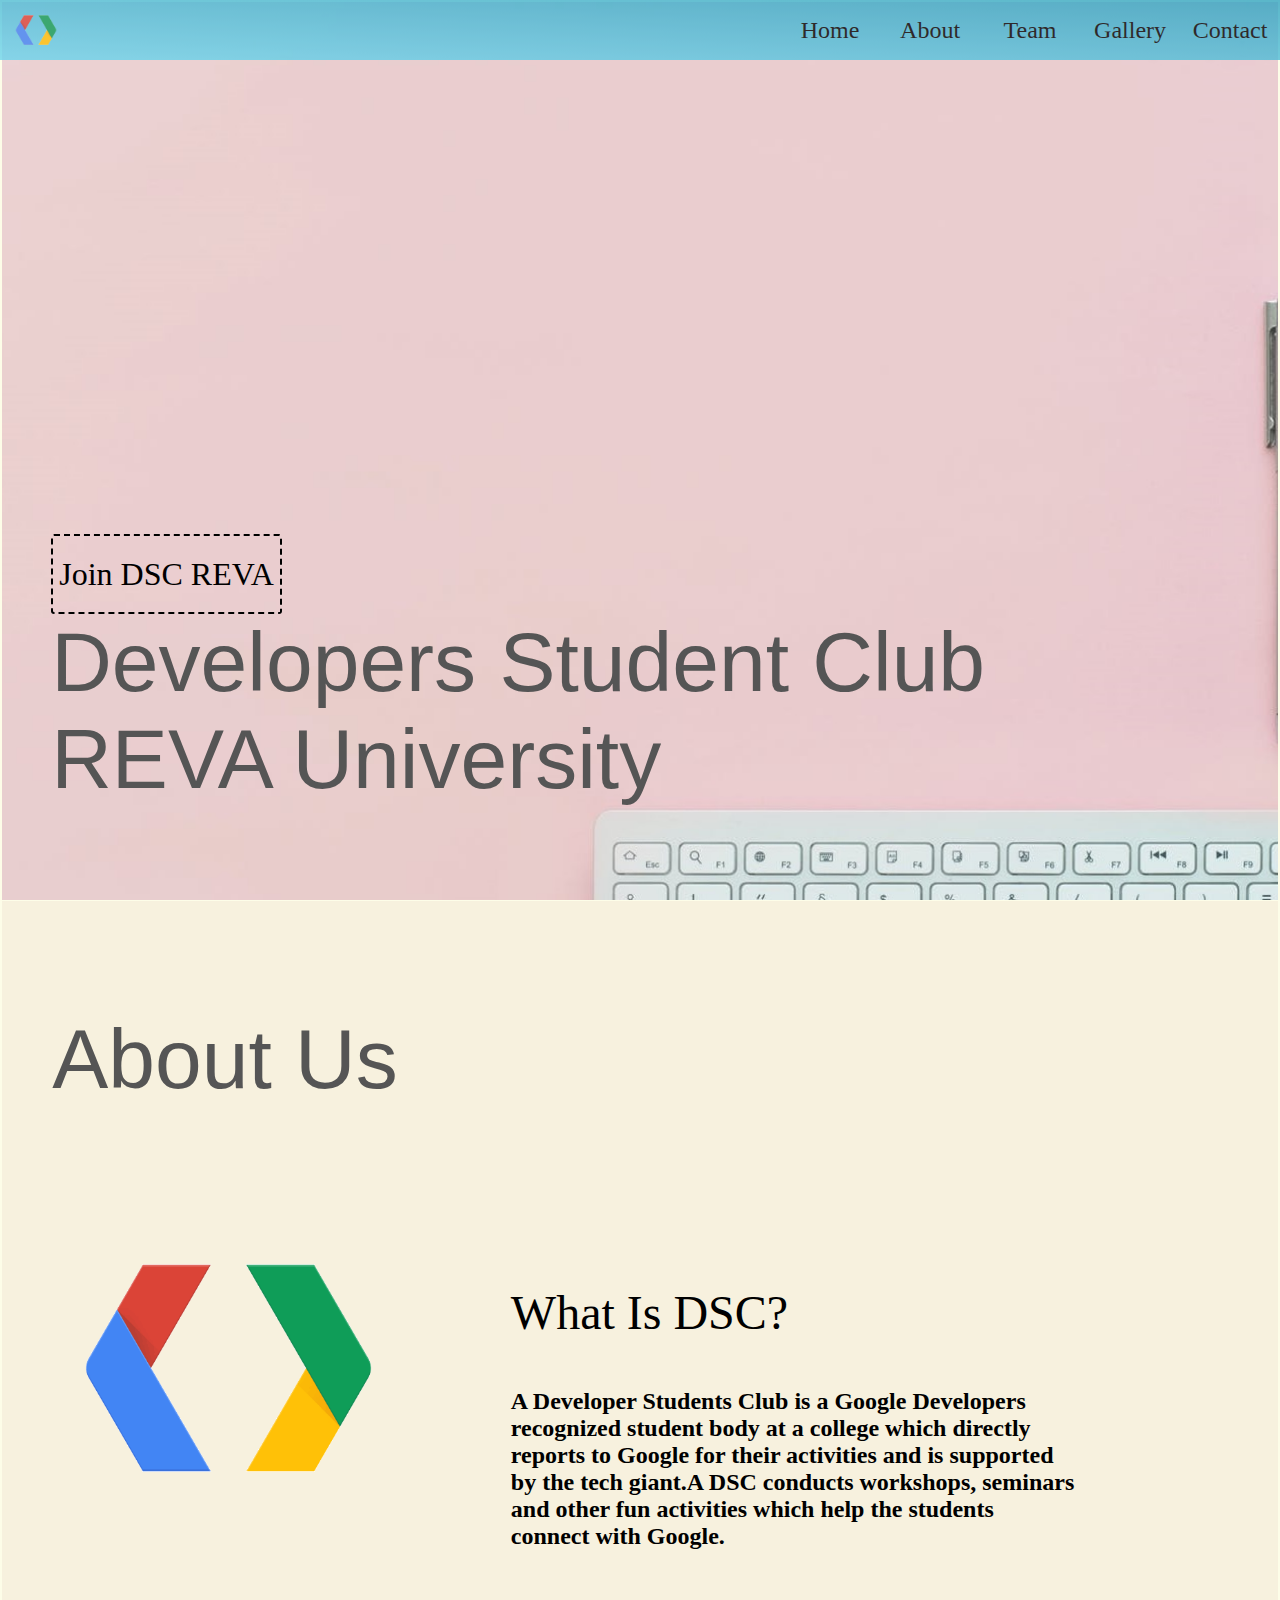
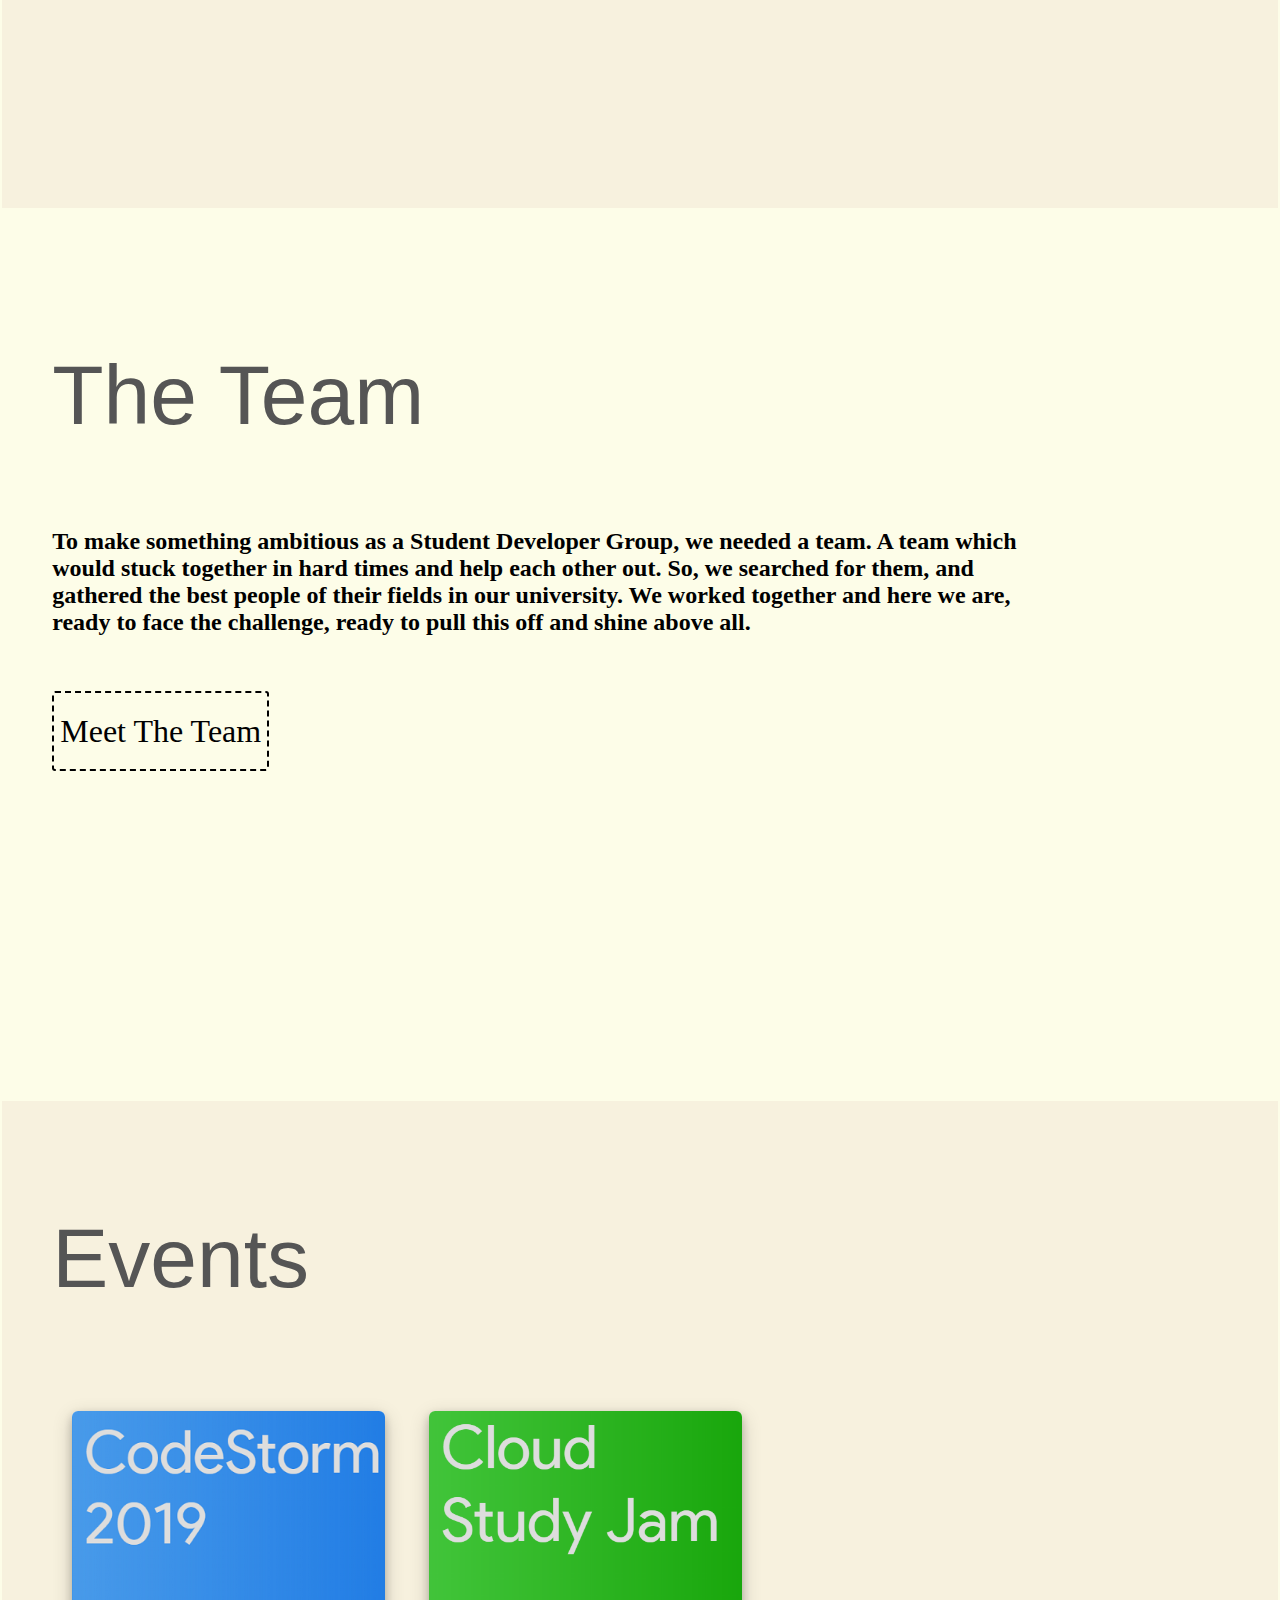
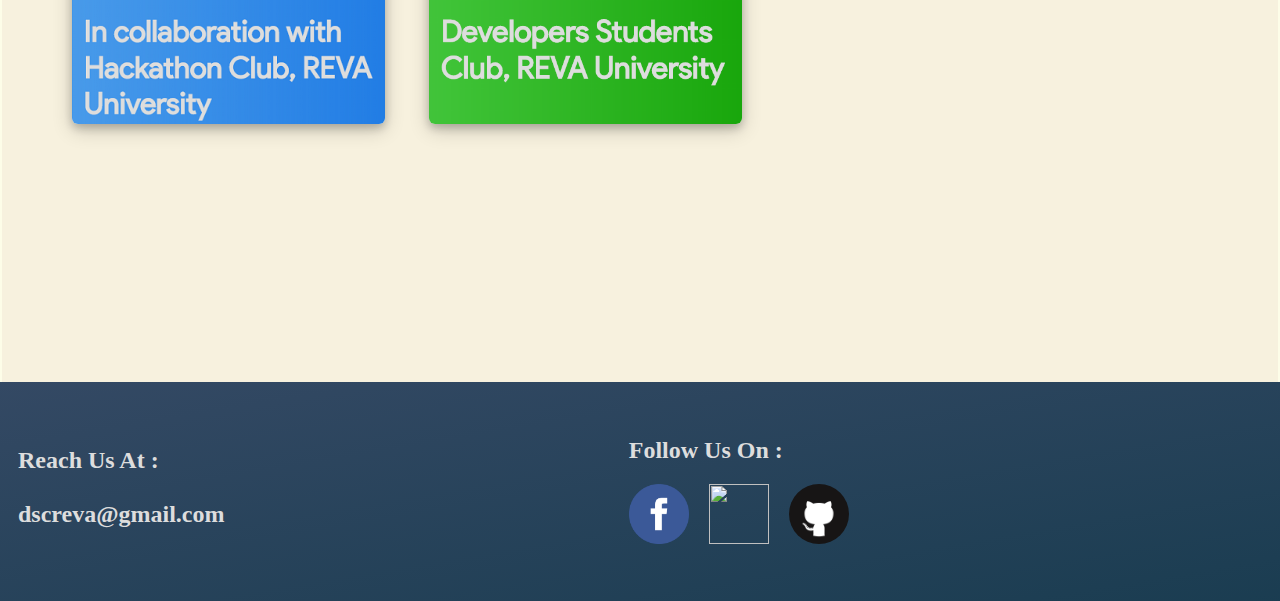
==== index.html @ ee7137be "Pre About Cloud Study Jam" ====
<html>
    <head>
        <title>Developer Student Club - REVA University</title>
        <link href="style.css" rel="stylesheet" type="text/css">
        <link href="https://fonts.googleapis.com/css?family=Product+Sans" rel="stylesheet">
        <meta name="viewport" content="width=device-width, initial-scale=1.0" /> 
        <meta name="keywords" content="gdg, reva, devfest, google, programming, android, chrome, developers, bengaluru, reva university, dsc, dscreva, dsc2019, reva2019 " />
        <link rel="shortcut icon" href="title.png" />
    </head>
    <body>
        <div id="one" class="fullscreen">
            <p class="jumbotron heading">
                <a href="https://goo.gl/forms/MwjvGHAYLOEqhC8T2" style="text-decoration:none;"><button class="large dview" style="border: dashed 2px">Join DSC REVA</button></a>
                Developers Student Club<br>REVA University
                <a href="https://goo.gl/forms/MwjvGHAYLOEqhC8T2" style="text-decoration:none;"><button class="large mview" style="border: dashed 2px">Join DSC REVA</button></a>
            </p>
        </div>
        <div id="two" class="fullscreen">
            <div style="background: transparent;">
            <p class="jumbotron center" style="color:#555;">About Us</p>
            <div class="columns large4">
                <img src="logo1.png" style="border-radius:360px; width: 100%;">
            </div>
            <div class="large1 columns"></div>
            <div class="columns large6">
                    <p style="font-size: 48px;">What Is DSC?</p>
                    <h2 class="center">
                        A Developer Students Club is a Google Developers recognized student body 
                        at a college which directly reports to Google for their activities 
                        and is supported by the tech giant.A DSC conducts workshops, 
                        seminars and other fun activities which help the students connect with Google.
                    </h2>
            </div>
        </div>
        </div>
        <div id="three" class="fullscreen"><br><br>
            <p class="jumbotron center" style="color:#555;">The Team</p>
            <h2 style="background:transparent;" class="large10 center">To make something ambitious as a Student Developer Group, we needed a team. 
                A team which would stuck together in hard times and help each other out. 
                So, we searched for them, and gathered the best people of their fields in our university. 
                We worked together and here we are, ready to face the challenge, 
                ready to pull this off and shine above all.</h2><br><br>
                <button class="large dview" style="border: dashed 2px;"><a href="team.html" style="text-decoration: none;"> Meet The Team</a></button>
                <button class="large mview" style="border: dashed 2px; margin: auto;"><a href="team.html" style="text-decoration: none;"> Meet The Team</a></button>

        </div>
        <div id="four" class="fullscreen">
            <div style="background: transparent;">
            <p class="jumbotron center" style="color:#555;">Events</p>
            
            <div class="columns large4" style="padding: 20px;">
                            <a href="codestorm.html"><img src="thumbnail_img/codestormthubnail.png" class="eventcard polaroid" /></a>
            </div>
            <div class="columns large4" style="padding: 20px;">
                            <a href="cloudstudyjam_april2019.html"><img src="thumbnail_img/cloudstudyjamthumbnail.png" class="eventcard polaroid" /></a>
            </div>
            </div>
        </div>
        <div id="five" class="footer">
            <div class="columns large6" style="padding:10px;">
                <h2>Reach Us At :  <br><br> dscreva@gmail.com</h2>
                <br>
            </div>
            <div class="columns large6" style="padding:10px;">
                <h2>Follow Us On : </h2>
                <div style="display: inline;"><a href="https://www.facebook.com/dscreva/"><img src="fb.png" style="width:60px; height:60px;"/></a></div>&nbsp;&nbsp;&nbsp;&nbsp;
                <div style="display: inline;"><a href="https://www.instagram.com/dscreva/"><img src="ig.png" style="width:60px; height:60px;"/></a></div>&nbsp;&nbsp;&nbsp;&nbsp;
                <div style="display: inline;"><a href="https://github.com/dscreva"><img src="gh.png" style="width:60px; height:60px; border-radius: 360px;"/></a></div>&nbsp;&nbsp;&nbsp;&nbsp;
                <br><br>
            </div>
        </div>
        <div class="topnav" id="tm">
                &nbsp;&nbsp;&nbsp;&nbsp;<img src="logo.png" style="border-radius:360px; height: 50px;">
                <a href="#five"><button class="tab menu right" style="background:transparent;">Contact</button></a>
                <a href="#four"><button class="tab menu right" style="background:transparent;">Gallery</button></a>
                <a href="#three"><button class="tab menu right" style="background:transparent;">Team</button></a>
                <a href="#two"><button class="tab menu right" style="background:transparent;">About</button></a>
                <a href="#one"><button class="tab menu right" style="background:transparent;">Home</button></a>
        </div>
    </body>
</html>
---- style.css ----
#one{
    background:  url('home.jpg');
    background-size: cover;
    color: #555;
    background-attachment: fixed;
}
#two{
    background: #f7f1de;
    /* background: linear-gradient(to bottom right , #FFF 40%, #FFBA8C 100%); 59B3B3*/
}
#three{
    background: url('team.jpg');
    background-size: cover;
    background-attachment: fixed;
}
#four{
    /*background:linear-gradient(to bottom right , #F2D16D 0%, #D9FA41 50%, #C02641 80.5%);
    background:linear-gradient(to bottom right , #63E7D5 0%, #344964 105%);*/
    background: #f7f1de;
}
.jumbotron{
    font-family: 'Product Sans', sans-serif;
    font-size: 84px;
    background: transparent;
}
*{
    box-sizing: border-box;
    transition: 300ms;
    background: transparent;
    font-family: 'Product Sans';
}

body{ background: #fdfde8; }

.primary{ background: #193c50; color: #ffe100; }
.secondary{ background: #26a69a; color: #ffe100; }
.alert{ background: #de1738; color: #fff; }
.success{ background: #008000; color: #FFF; }
.fullscreen{
    min-width: 100%;
    min-height: 102.5%;
    margin: -0.5%;
    padding: 4%;
    padding-top: 2%;
}

.right{float: right;}
.left{float: left;}
.row{
    margin-left: auto;
    width: 94%;
    display: block;
}

.columns{display: inline-block;}

.heading{position: absolute; bottom: 8px; left: 4%; background: transparent;}

.dview{display: block;}
.mview{display: none;}
@media (max-width: 500px) {
    .large1,.large2,.large3,.large4,.large5,.large6,.large7,.large8,.large9,.large10,.large11,.large12{width: 100%; }
    .heading{position: absolute; top: 8px; left: 4%; background: transparent; font-size: 64px;}
    .fullscreen{min-width: 100%; margin: -2%; min-height: 102%;}
    #two{min-height: 150%;}
    #four{min-height: 150%;}    
    #three{min-height: 120%;}
    .mview{display: block;}
    .dview{display: none;}
    .center{text-align: center;}

}

@media (min-width: 501px) and (max-width: 1000px) {
    .row{display: flex;}
    .medium2{width: 15%; flex: 0;}
    .medium4{width: 30%; }
    .medium6{width: 45%; }
    .medium8{width: 60%; }
    .medium10{width: 85%; }
    .medium12{width: 95%; }
}

@media (min-width: 1000px) {
    .row{display: flex;}
    .large1{width: 8.33333%; }
    .large2{width: 16.66667%; }
    .large3{width: 24%; }
    .large4{width: 30%; }
    .large45{width: 33%; }
    .large5{width: 41.66667%; }
    .large6{width: 48%; }
    .large7{width: 58.33333%; }
    .large8{width: 66.66667%; }
    .large9{width: 73%; }
    .large10{width: 83.33333%; }
    .large11{width: 91.66667%; }
    .large12{width: 96%; }
}

body{
    font-family: 'Segoe UI','Roboto';
}

label{font-weight: 600;}

.polaroid{
    background-color: white;
    box-shadow: 0 4px 8px 0 rgba(0, 0, 0, 0.2), 0 6px 20px 0 rgba(0, 0, 0, 0.19);
}
.polaroid:hover{
    background-color: white;
    box-shadow: 0 6px 12px 0 rgba(0, 0, 0, 0.3), 0 9px 30px 0 rgba(0, 0, 0, 0.28);
}

input[type=text],input[type=number],input[type=password]{
    border-top: none;
    border-left: none;
    border-right: none;
    border-bottom: 2px solid #193c50;
    width: 80%;
    font-size: 20px;
}

input[type=text]:focus,input[type=number]:focus,input[type=password]:focus{
    border-bottom: 2px solid #ffe100;
}

select{
    border-top: none;
    border-left: none;
    border-right: none;
    border-bottom: 2px solid #193c50;
    font-size: 16px;
}
select.date{ width: 60px; }
select.month{ width: 80px; }
select.year{ width: 65px; }

.check{
    display: block;
    position: relative;
    user-select: none;
}

.check input{
    z-index: 1;
    opacity: 0;
    position: absolute;
    cursor: pointer;
    width: 22px;
    height: 22px;
}

.checkmark{
    color: transparent;
    z-index: 0;
    display: inline-block;
    position: absolute;
    width: 25px;
    height: 25px;
    border: 2px solid #193c50;
}

.check input:checked ~ .checkmark{
    background: #193c50;
    color: #ffe100;
    font-weight: bold;
    border: 2px solid #ffe100;
}

.radiomark{
    color: transparent;
    z-index: 0;
    display: inline-block;
    position: absolute;
    width: 25px;
    height: 25px;
    border-radius: 90px;
    border: 2px solid #193c50;
}

.check input:checked ~ .radiomark{
    background: #193c50;
    color: #ffe100;
    font-weight: bold;
    border: 2px solid #ffe100;
}

.switch{
    width: 50px;
    height: 25px;
    background: #eee;
    border: 2px solid #193c50;
}

.switch input{
    z-index: 1;
    opacity: 0;
    position: absolute;
    cursor: pointer;
    width: 48px;
}

.toggle{
    position: absolute;
    background: #ffe100;
    z-index: 0;
    display: inline-block;
    width: 20px;
    height: 18px;
    margin-top: 1px;
    margin-left: 1px;
}

.switch input:checked ~ .toggle{
    background: #193c50;
    transform: translateX(22px);
}

button{
    border: none;
    border-radius: 3px;
    display: block;
}
button.primary:focus{
    border: 2px dashed #193c50 ;
    background: #26a69a ;
    color: #000 ;
}
button.secondary:focus{
    border: 2px dashed #000 ;
    color: #000 ;
    background: #ffe100 ;
}

.small{ min-width: 80px; height: 40px; font-size: 16px;}
.large{ min-width: 160px; height: 80px; font-size: 32px;}
.circular{ border-radius: 90px;}

.tab{
    border-radius: 0;
    border: none;
    width:100px;
    height: 50px;
    font-size: 24px;
}
.tab:hover{
    border: 2px dashed #000;
}
.tab.active{
    background: #ffe100;
    color: #000;
}
button.primary.tab:focus{
    background: #ffe100;
    color: #000;
}

@media (min-width: 700px) {
    .topnav{
        position: fixed;
        top:0;
        z-index: 9;
        margin-left: -1%;
        width: 100.38%;
        background: linear-gradient(to bottom left, #32a4c1, #6dd5ed);
        opacity:0.8;
        height: 60px;
        padding-top: 5px;
    }
    .tab.menu{color: #000; border-radius: 5px;}
    .sidenav{display: none;}
}
@media (max-width: 700px) {
    .topnav{display: none;}
    li{ list-style-type: none; }
    .sidenav{
        position: fixed;
        top:0;
        z-index: 9;
        margin-left: -2.5%;
        width: 100.5%;
        background: #26a69a;
    }
    .mico{
        width: 50px;
        height: 50px;
        margin-right: 2%;
        background: transparent;
    }
    .mico input{
    z-index: 1;
    opacity: 0;
    position: absolute;
    cursor: pointer;
    width: 50px;
    height: 50px;
    }
    #nav1{display: none;}
    .mtab{
        padding: 5px;
        padding-left: 45px;
    }
}

iframe,.eventcard{
    width: 100%;
    height: auto;
    border: none;
    border-radius: 6px;
}
a{text-decoration: none; color: #000;}
a:visited{color: #000;}

.person{
    width: 275px;
    height: 275px;
    margin: auto;
    display: block;
}
.person_name{
    margin-left: auto;
    display: block;
    font-size: 24px;
    text-align: center;
    font-family: 'Product Sans';
}
.person_name.btmspc{padding-bottom:10%;}

.footer{
    min-width: 100%;
    margin: -2%;
    padding: 2%;
    background: linear-gradient(to bottom right , #344964 0%, #193C50 105%);
    color: #DDD;
}
.galleryimg{
    width: 100%;
    height: 200px;
    margin: 12px;
}
.modalcontainer{
    height: 100%;
    width: 100%;
    position: fixed;
    top: 0;
    left: 0;
    z-index: 10;
    background: #000;
    color: #FFF;
    display: none;
}
.gallerycontainer{
    height: 100%;
    width: 100%;
    position: fixed;
    top: 0;
    left: 0;
    z-index: 10;
    /*background: linear-gradient(to right, rgba(73,155,234,1) 0%, rgba(32,124,229,1) 100%); */
    background: linear-gradient(to right, #32a4c1 0%, #288da3 100%);
    color:#DDD;
    color: #FFF;
    display: none;
}
.modal{
    position: absolute;
    left:0;
    right: 0;
    top:0;
    bottom: 0;
    background: #000;
    color: #FFF;
    width: 80%;
    height: 88%;
    margin: auto;
    transition: 300ms;
}

.gallerymodal{
    position: absolute;
    left:0;
    right: 0;
    top:0;
    bottom: 0;
    background: transparent;
    color: #FFF;
    width: 80%;
    height: 88%;
    margin: auto;
    transition: 300ms;
  }
  
.gallerymodimg{
    width:80%;
    display: block;
    margin: auto;
    height: auto;
}

.galleryicon{
    width: 40px;
    height: 40px;
    background: transparent;
    color:white;
    font-size:32px;
}

@media (max-width: 700px) {
    .gallerymodimg{
        width: 100%;
        margin-top: 12.5%;
    }
    .modal{
        margin-top: 10%;
    }
    .galleryimg{
        width: 95%;
        height: auto;
    }
    .jumbotron{
        font-size: 64px;
    }
    .date{
        width: auto;
    }
}

.date{
    border: #DDD solid 4px;
    color: #DDD;
    font-size: 48px;
    max-width: 500px;
    text-align: center;
}
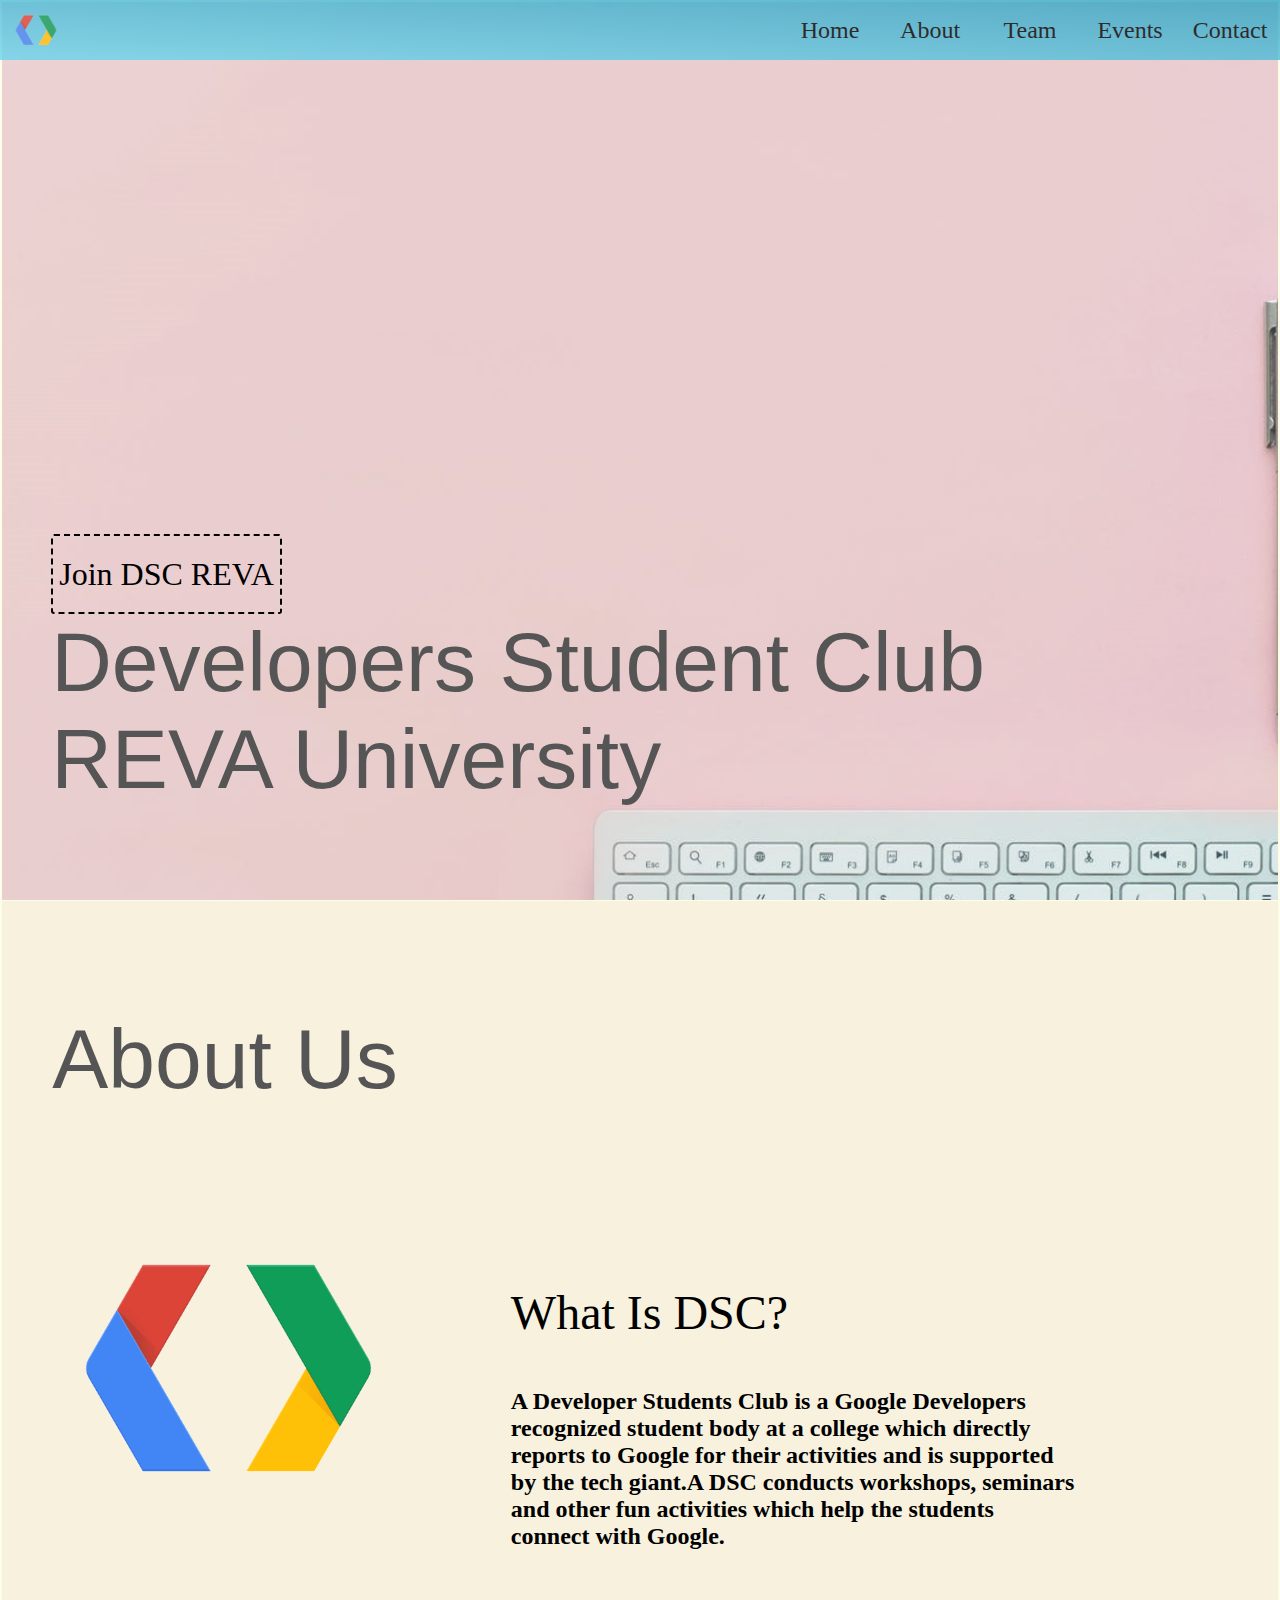
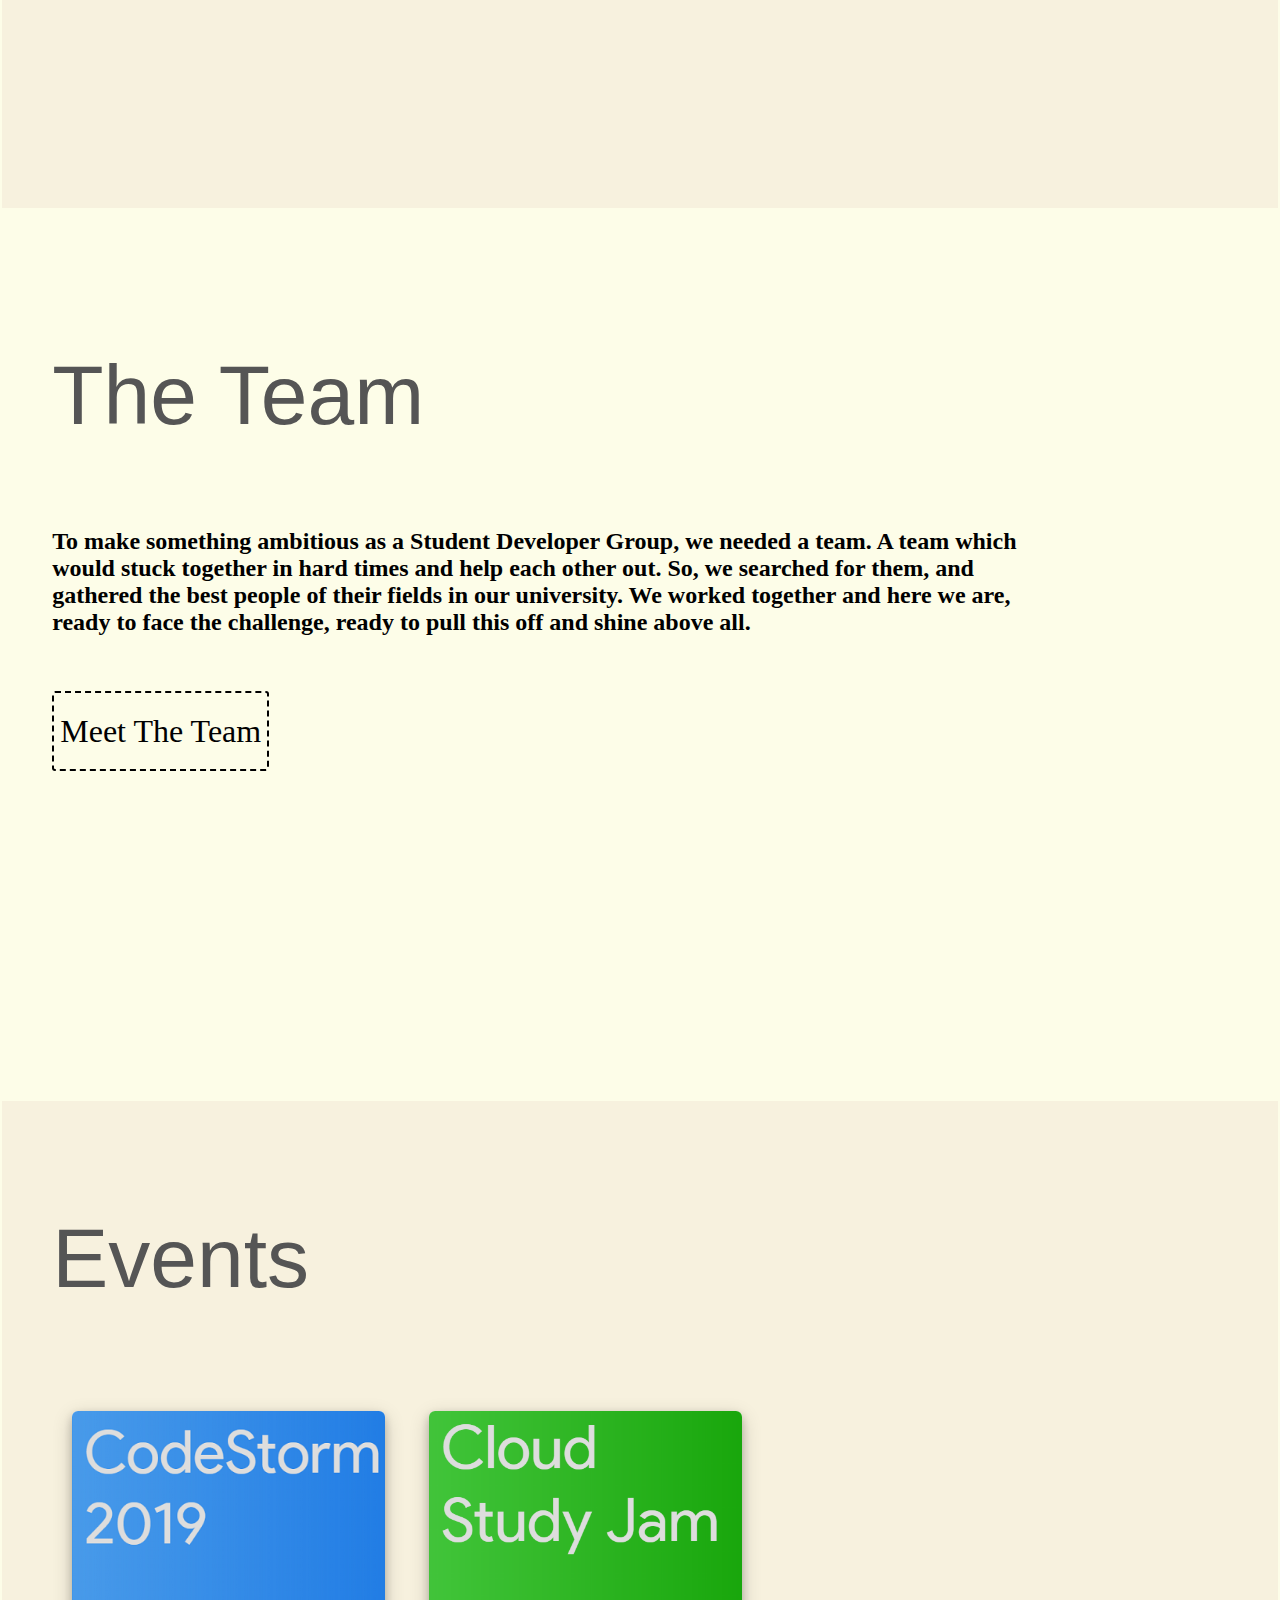
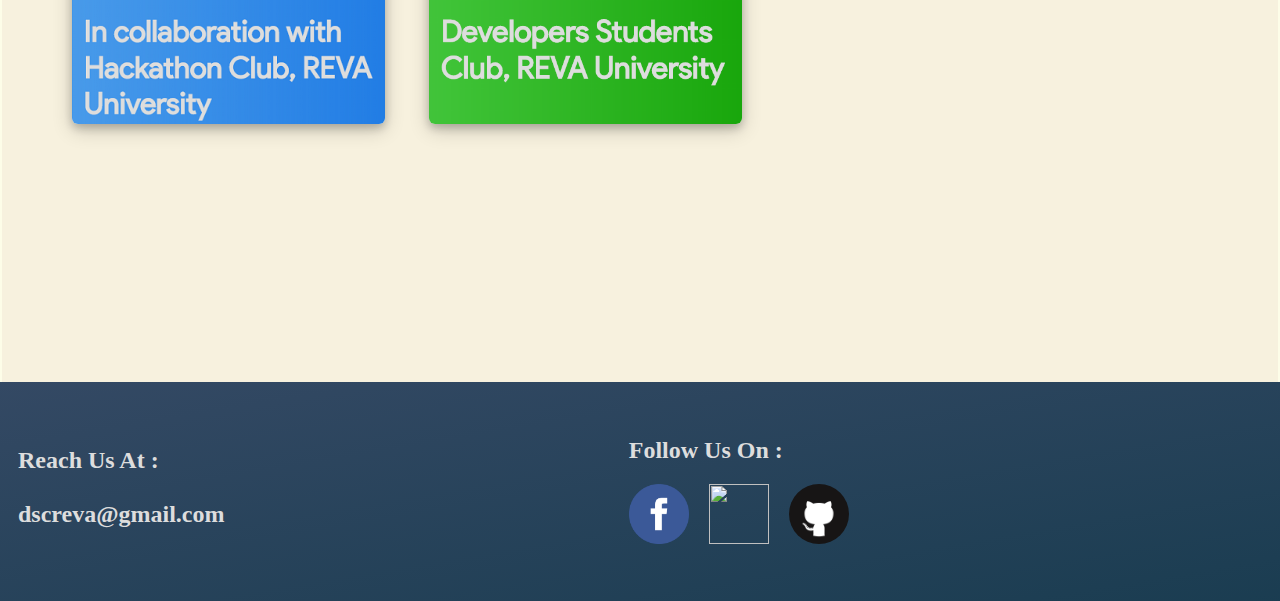
==== commit b04fbf91: "Update index.html" ====
--- a/index.html
+++ b/index.html
@@ -54,6 +54,9 @@
             <div class="columns large4" style="padding: 20px;">
                             <a href="cloudstudyjam_april2019.html"><img src="thumbnail_img/cloudstudyjamthumbnail.png" class="eventcard polaroid" /></a>
             </div>
+            <div class="columns large4" style="padding: 20px;">
+                            <a href="cloudstudyjam_june2019.html"><img  class="eventcard polaroid" /></a>
+            </div>
             </div>
         </div>
         <div id="five" class="footer">
@@ -72,7 +75,7 @@
         <div class="topnav" id="tm">
                 &nbsp;&nbsp;&nbsp;&nbsp;<img src="logo.png" style="border-radius:360px; height: 50px;">
                 <a href="#five"><button class="tab menu right" style="background:transparent;">Contact</button></a>
-                <a href="#four"><button class="tab menu right" style="background:transparent;">Gallery</button></a>
+                <a href="#four"><button class="tab menu right" style="background:transparent;">Events</button></a>
                 <a href="#three"><button class="tab menu right" style="background:transparent;">Team</button></a>
                 <a href="#two"><button class="tab menu right" style="background:transparent;">About</button></a>
                 <a href="#one"><button class="tab menu right" style="background:transparent;">Home</button></a>
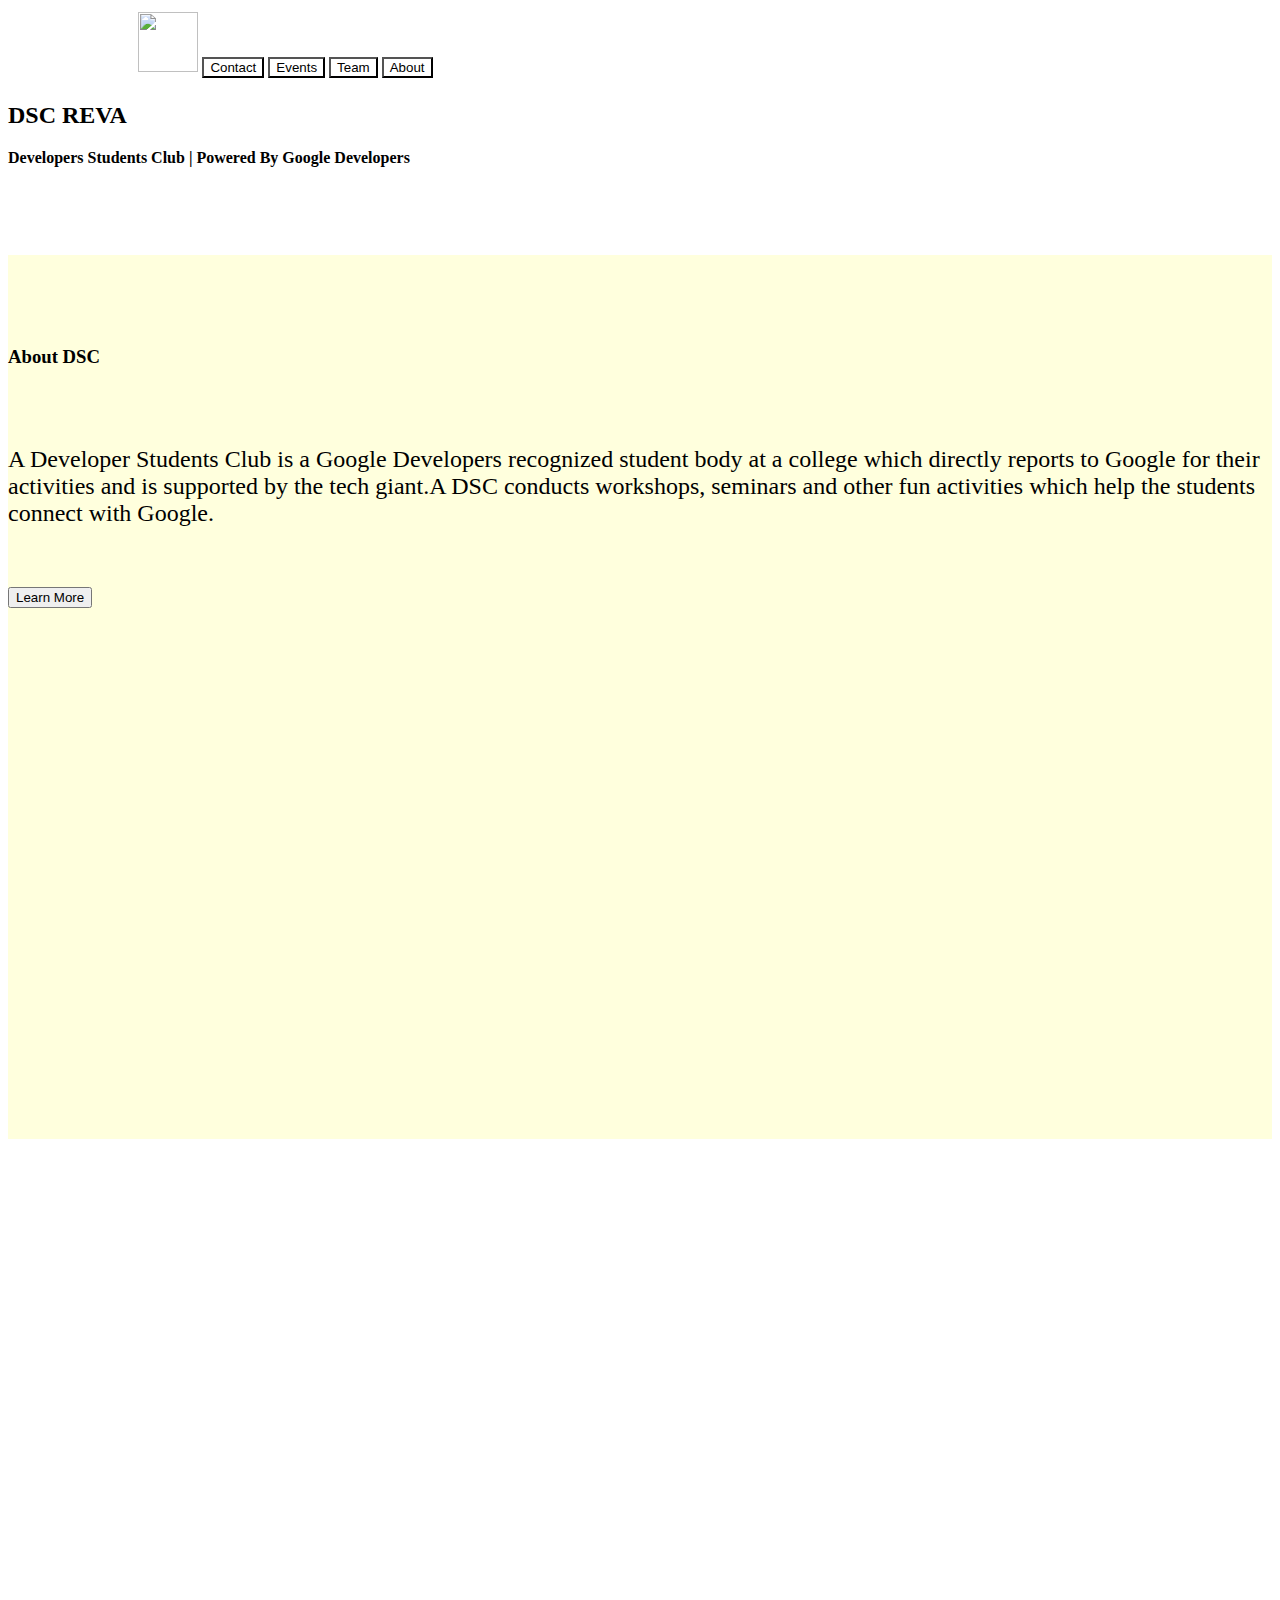
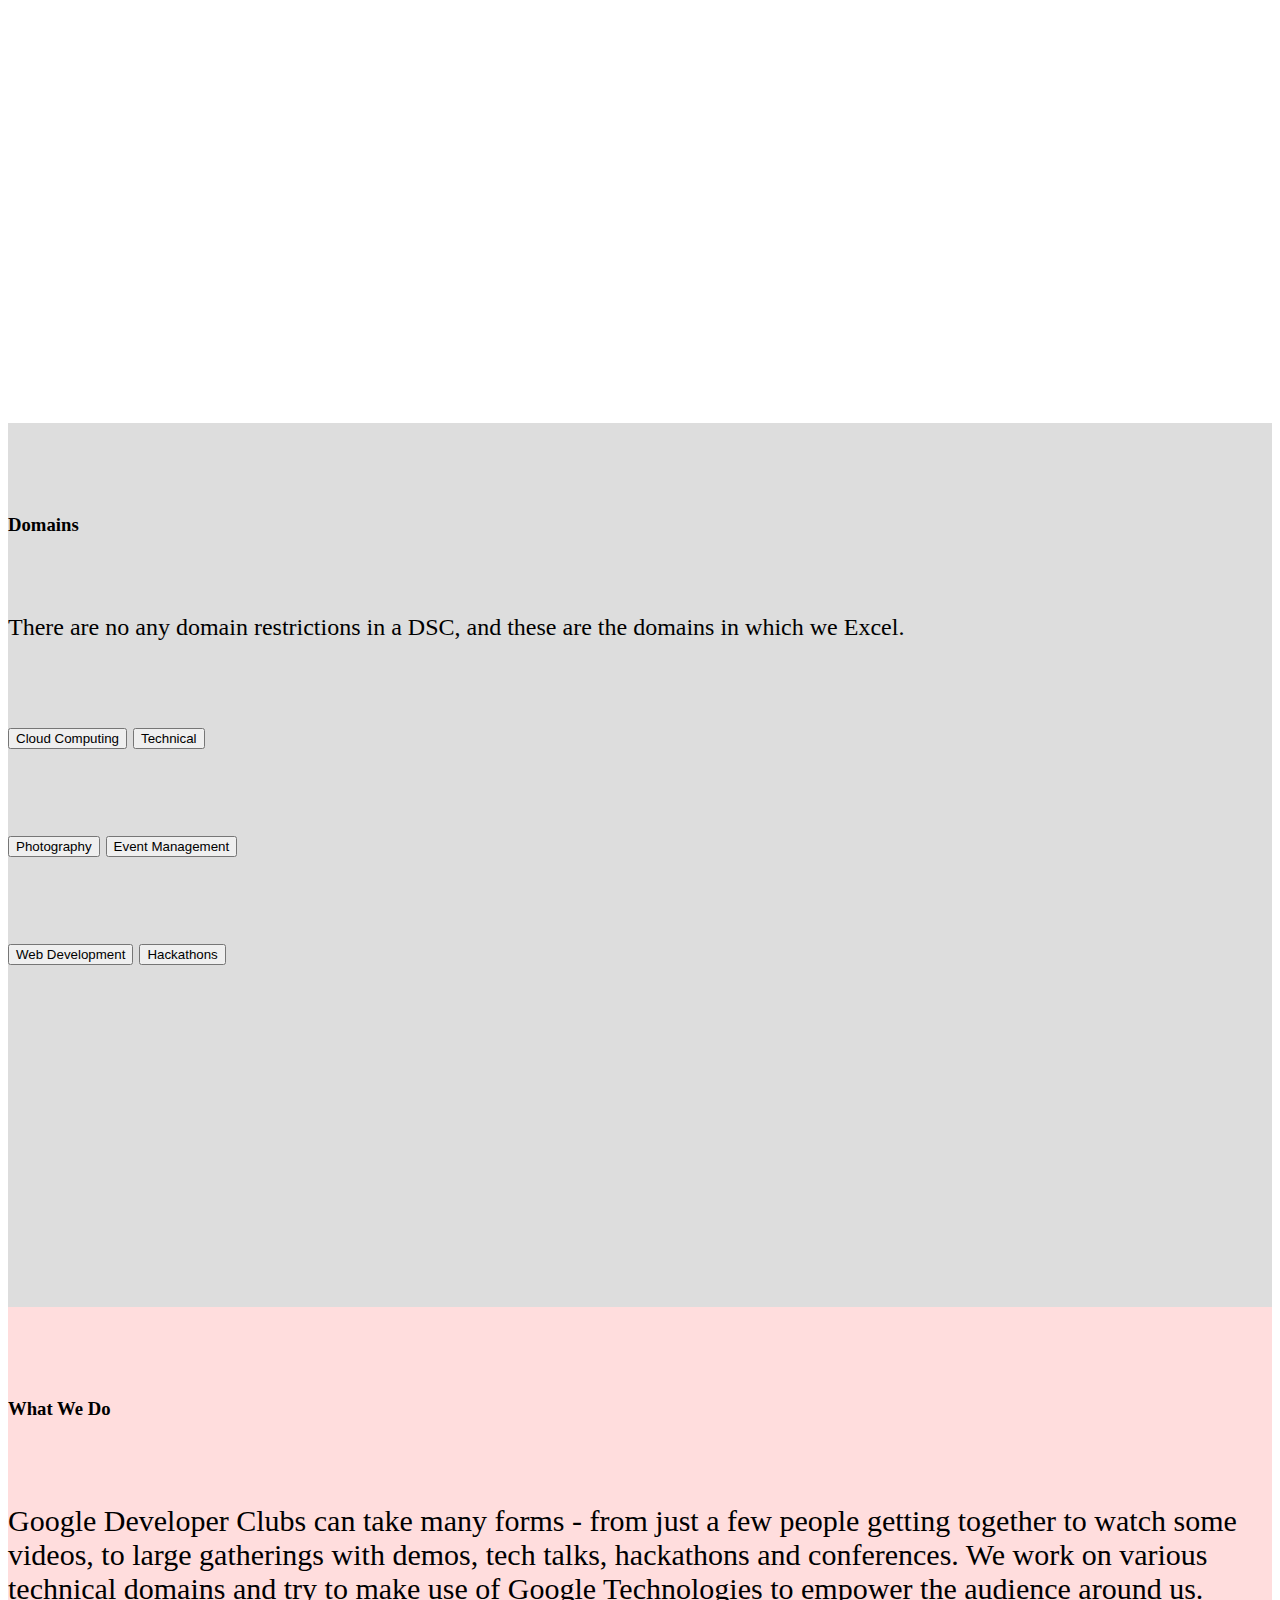
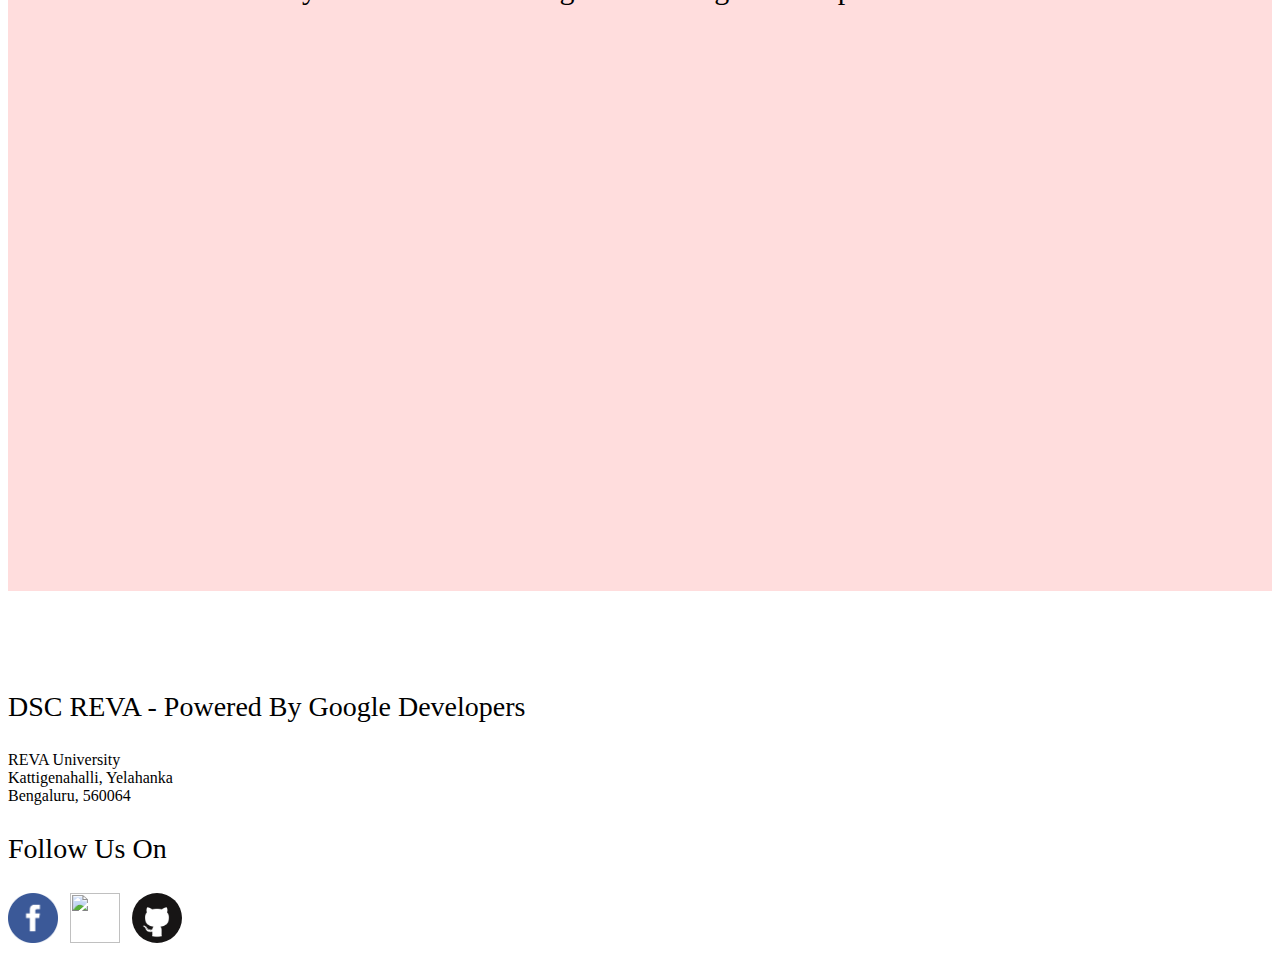
==== commit 7053c3cb: "Yozzzzzz" ====
--- a/index.html
+++ b/index.html
@@ -1,39 +1,106 @@
 <html>
     <head>
         <title>Developer Student Club - REVA University</title>
-        <link href="style.css" rel="stylesheet" type="text/css">
+        <link href="Fluent_Design/normalize.css" rel="stylesheet" type="text/css">
+        <link href="Fluent_Design/fluent.css" rel="stylesheet" type="text/css">
+        <script src="Fluent_Design/fluent.js"></script>
         <link href="https://fonts.googleapis.com/css?family=Product+Sans" rel="stylesheet">
         <meta name="viewport" content="width=device-width, initial-scale=1.0" /> 
         <meta name="keywords" content="gdg, reva, devfest, google, programming, android, chrome, developers, bengaluru, reva university, dsc, dscreva, dsc2019, reva2019 " />
         <link rel="shortcut icon" href="title.png" />
     </head>
     <body>
-        <div id="one" class="fullscreen">
-            <p class="jumbotron heading">
-                <a href="https://goo.gl/forms/MwjvGHAYLOEqhC8T2" style="text-decoration:none;"><button class="large dview" style="border: dashed 2px">Join DSC REVA</button></a>
-                Developers Student Club<br>REVA University
-                <a href="https://goo.gl/forms/MwjvGHAYLOEqhC8T2" style="text-decoration:none;"><button class="large mview" style="border: dashed 2px">Join DSC REVA</button></a>
-            </p>
+        <div class="large12 medium12 small0 zi2" style="background: rgba(255, 255, 255, 1); position: sticky; top:0px; padding-left: 10%; padding-right: 10%;">
+            <div class="pivot_container" style="padding: 4px;">
+                <img style="width:60px;" src="home.png">
+                <button class="frost_container right" onmouseover="frosting()" style="background: rgba(255, 255, 255, 0.0);">
+                    <span class="frost">Contact</span>
+                </button>
+                <button class="frost_container right" onmouseover="frosting()" style="background: rgba(255, 255, 255, 0.0);">
+                    <span class="frost">Events</span>
+                </button>
+                <button class="frost_container right" onmouseover="frosting()" style="background: rgba(255, 255, 255, 0.0);">
+                    <span class="frost">Team</span>
+                </button>
+                <button class="frost_container right" onmouseover="frosting()" style="background: rgba(255, 255, 255, 0.0);">
+                    <span class="frost">About</span>
+                </button>
+            </div>
         </div>
-        <div id="two" class="fullscreen">
-            <div style="background: transparent;">
-            <p class="jumbotron center" style="color:#555;">About Us</p>
-            <div class="columns large4">
-                <img src="logo1.png" style="border-radius:360px; width: 100%;">
+        <div id="one" class="fullscreen" style="background: url('bg.jpeg'); background-size: cover;">
+            <div class="middle" style="width: 90%;">
+                <h2 class="ta_center">DSC REVA</h2>
+                <b><p class="ta_center">Developers Students Club | Powered By Google Developers</p></b>
             </div>
-            <div class="large1 columns"></div>
-            <div class="columns large6">
-                    <p style="font-size: 48px;">What Is DSC?</p>
-                    <h2 class="center">
+        </div>
+        <br><br><br><br>
+        <div id="two" style="min-height: 60%;">
+            <div class="column large6 medium6 small12 left page_container zi3" style="height: 100%; background: #FFFFDD;" >
+                <br><br><br><br>
+                <h3 class="ta_center">About DSC</h3><br><br>
+                <p class="column large8 center" style="font-size: 24px;">
                         A Developer Students Club is a Google Developers recognized student body 
                         at a college which directly reports to Google for their activities 
                         and is supported by the tech giant.A DSC conducts workshops, 
-                        seminars and other fun activities which help the students connect with Google.
-                    </h2>
+                        seminars and other fun activities which help the students connect with Google.        
+                </p>
+                <br><br>
+                <a href="https://developers.google.com/programs/dsc/" style="text-decoration: none; font-size:16px;"><button class="frost_container primary_green center" onmouseover="frosting();">
+                    <span class="frost">Learn More</span>
+                </button></a>
+            </div>
+            <div class="column large6 medium6 small0 right zi0" style="height: 100%; width: 50%; background: url('aboutbackground.JPG'); background-size: cover;">
+            </div>
+            <div class="column large6 medium6 small12 left page_container zi0" style="height: 100%; background: #DDDDDD;" >
+                <br><br><br><br>
+                <h3 class="ta_center">Domains</h3><br><br>
+                <p class="column large8 center" style="font-size: 24px;">
+                    There are no any domain restrictions in a DSC, and these are the domains in which we Excel.
+                    <br><br><br><br>
+                    <button class="secondary_blue">Cloud Computing</button>
+                    <button class="primary_green">Technical</button>
+                    <br><br><br><br>
+                    <button class="primary_yellow">Photography</button>
+                    <button class="primary_red">Event Management</button>
+                    <br><br><br><br>
+                    <button class="secondary_green">Web Development</button>
+                    <button class="primary_inverted">Hackathons</button>
+                </p>
+                <br><br>
+            </div>
+            <div class="column large6 medium6 small12 left page_container zi3" style="height: 100%; background: #FFDDDD;" >
+                <br><br><br><br>
+                <h3 class="ta_center">What We Do</h3><br><br>
+                <p class="column large8 center" style="font-size: 30px; font-weight: 400">
+                    Google Developer Clubs can take many forms - from just a few people getting together to watch some videos, 
+                    to large gatherings with demos, tech talks, hackathons and conferences. We work on various technical 
+                    domains and try to make use of Google Technologies to empower the audience around us.
+                </p>
+                <br><br>
+            </div>
+
+        </div>
+        <br><br><br><br>
+        <div id="three">
+            <div class="column large6 medium6 small12">
+                <p style="font-size: 28px;">DSC REVA - Powered By Google Developers</p>
+                <p>
+                    REVA University<br>
+                    Kattigenahalli, Yelahanka<br>
+                    Bengaluru, 560064
+                </p>
+            </div>
+            <div class="column large6 medium6 small12 right">
+                <p style="font-size: 28px;">Follow Us On</p>
+                <a href="https://www.facebook.com/dscreva/"><img src="fb.png" style="width:50px;"/></a>&nbsp;&nbsp;
+                <a href="https://www.instagram.com/dscreva/"><img src="ig.png" style="width:50px;"/></a>&nbsp;&nbsp;
+                <a href="https://github.com/dscreva"><img src="gh.png" style="width:50px; border-radius: 360px;"/></a>
             </div>
         </div>
-        </div>
-        <div id="three" class="fullscreen"><br><br>
+    </body>
+</html>
+<!--
+        <div id="thre"><br><br>
             <p class="jumbotron center" style="color:#555;">The Team</p>
             <h2 style="background:transparent;" class="large10 center">To make something ambitious as a Student Developer Group, we needed a team. 
                 A team which would stuck together in hard times and help each other out. 
@@ -44,7 +111,7 @@
                 <button class="large mview" style="border: dashed 2px; margin: auto;"><a href="team.html" style="text-decoration: none;"> Meet The Team</a></button>
 
         </div>
-        <div id="four" class="fullscreen">
+        <div id="four">
             <div style="background: transparent;">
             <p class="jumbotron center" style="color:#555;">Events</p>
             
@@ -55,7 +122,7 @@
                             <a href="cloudstudyjam_april2019.html"><img src="thumbnail_img/cloudstudyjamthumbnail.png" class="eventcard polaroid" /></a>
             </div>
             <div class="columns large4" style="padding: 20px;">
-                            <a href="cloudstudyjam_june2019.html"><img  class="eventcard polaroid" /></a>
+                            <a href="cloudstudyjam_june2019.html"><img src="thumbnail_img/cloudstudyjam_june2019thumbnail.png" class="eventcard polaroid" /></a>
             </div>
             </div>
         </div>
@@ -72,13 +139,4 @@
                 <br><br>
             </div>
         </div>
-        <div class="topnav" id="tm">
-                &nbsp;&nbsp;&nbsp;&nbsp;<img src="logo.png" style="border-radius:360px; height: 50px;">
-                <a href="#five"><button class="tab menu right" style="background:transparent;">Contact</button></a>
-                <a href="#four"><button class="tab menu right" style="background:transparent;">Events</button></a>
-                <a href="#three"><button class="tab menu right" style="background:transparent;">Team</button></a>
-                <a href="#two"><button class="tab menu right" style="background:transparent;">About</button></a>
-                <a href="#one"><button class="tab menu right" style="background:transparent;">Home</button></a>
-        </div>
-    </body>
-</html>
+-->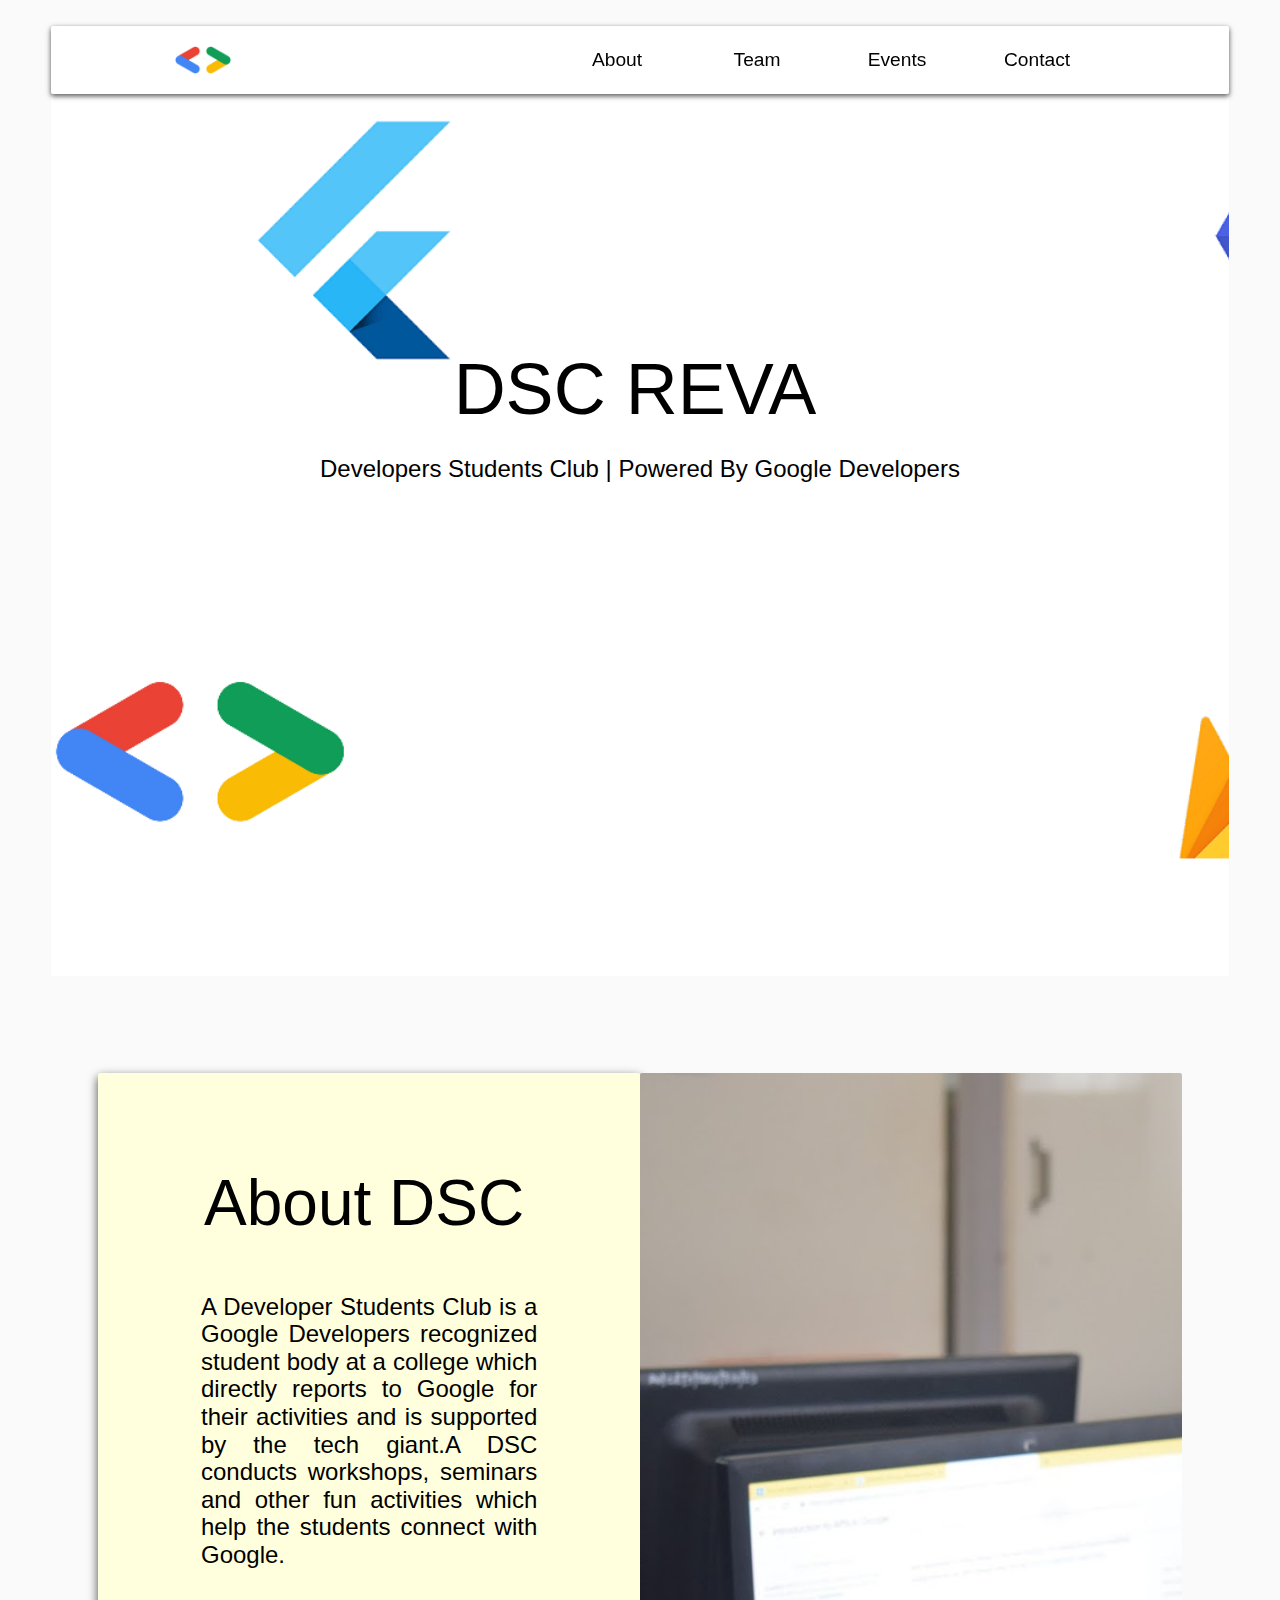
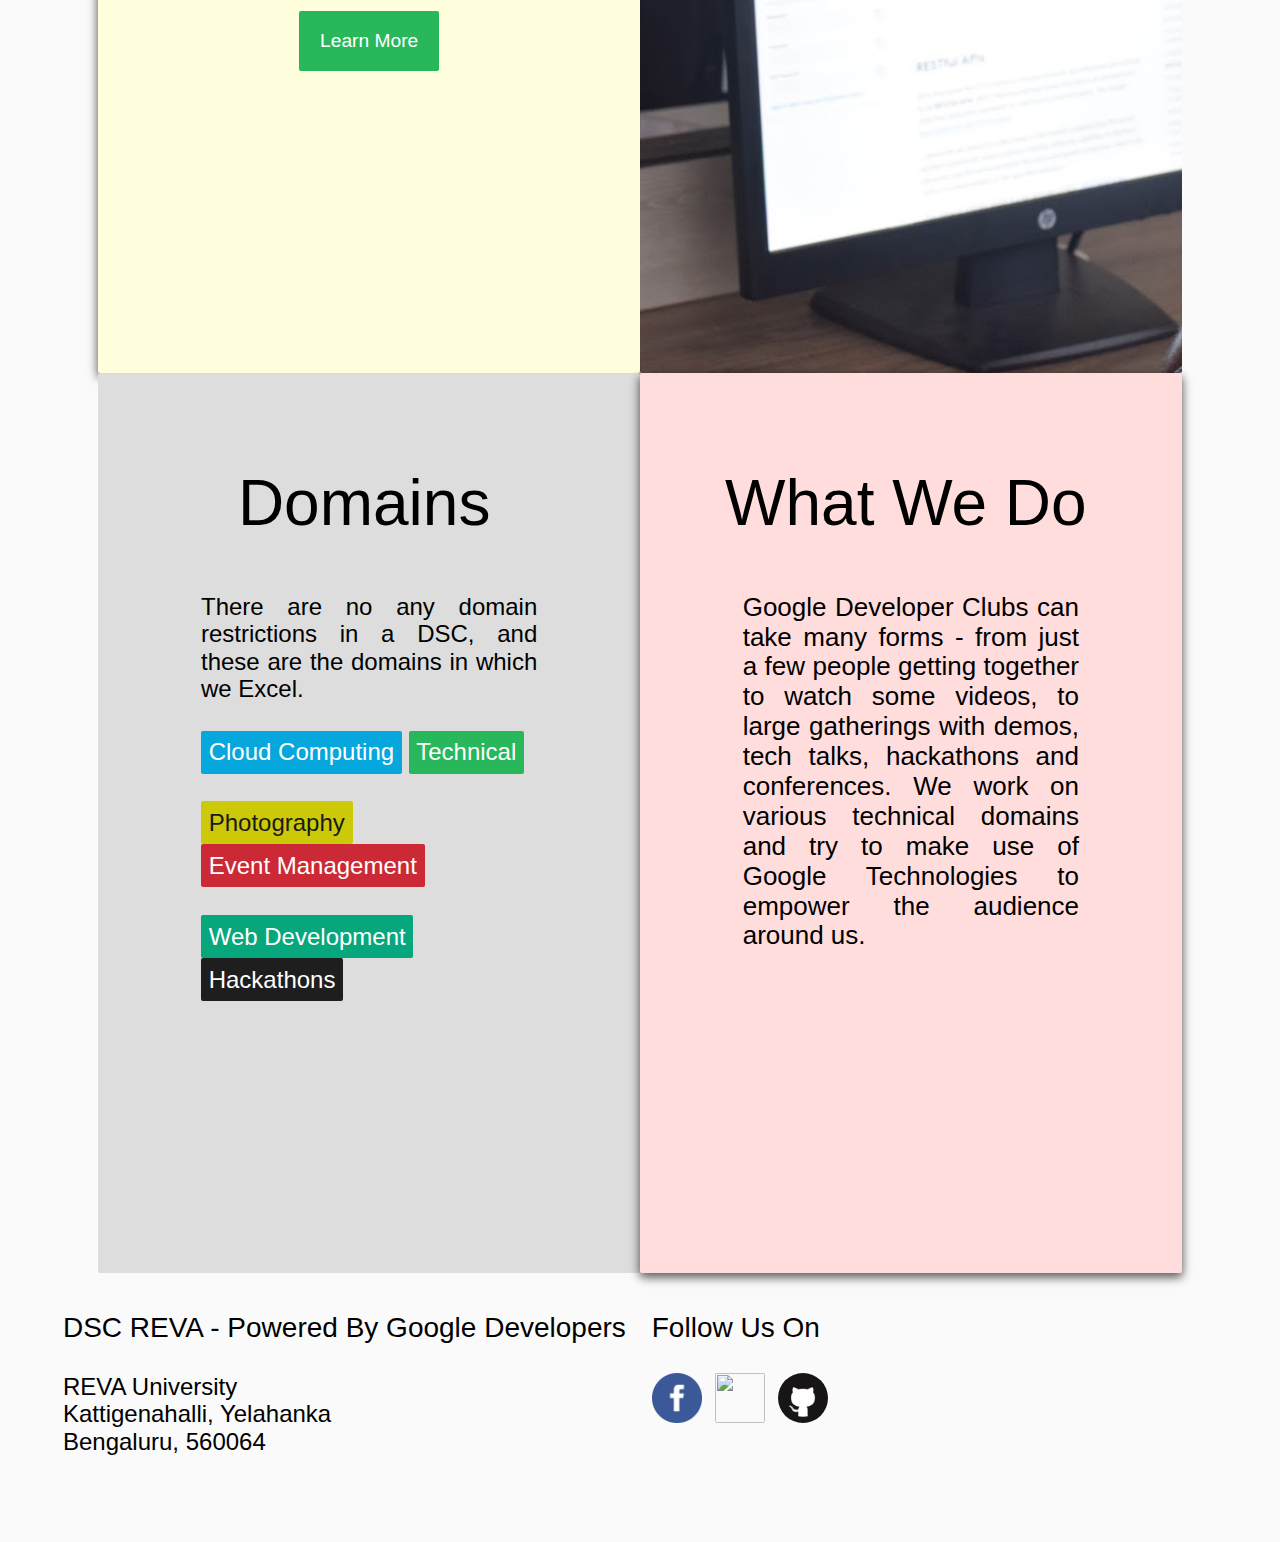
==== commit aafeb849: "Merge pull request #4 from dscreva/master" ====
--- a/index.html
+++ b/index.html
@@ -8,9 +8,21 @@
         <meta name="viewport" content="width=device-width, initial-scale=1.0" /> 
         <meta name="keywords" content="gdg, reva, devfest, google, programming, android, chrome, developers, bengaluru, reva university, dsc, dscreva, dsc2019, reva2019 " />
         <link rel="shortcut icon" href="title.png" />
+        <link href="Fluent_Design/Icons/css/fluent-icons.css" rel="stylesheet" type="text/css">
+        <script>
+            function showsidenav(){
+                document.getElementById("side1").style.display=("block");
+                document.getElementById("body").style.filter=("blur(20px)");
+            }
+            function hidesidenav(){
+                document.getElementById("side1").style.display=("none");
+                document.getElementById("body").style.filter=("blur(0px)");
+            }
+        </script>
     </head>
-    <body>
-        <div class="large12 medium12 small0 zi2" style="background: rgba(255, 255, 255, 1); position: sticky; top:0px; padding-left: 10%; padding-right: 10%;">
+    <body onload="hidesidenav();">
+        <div id="body" class="fullscreen" style="background: #FAFAFA;">
+        <div class="large12 medium0 small0 zi2" style="background: rgba(255, 255, 255, 1); position: sticky; top:0px; padding-left: 10%; padding-right: 10%;">
             <div class="pivot_container" style="padding: 4px;">
                 <img style="width:60px;" src="home.png">
                 <button class="frost_container right" onmouseover="frosting()" style="background: rgba(255, 255, 255, 0.0);">
@@ -27,15 +39,24 @@
                 </button>
             </div>
         </div>
+        <div class="large0 medium12 small12 zi2" style="background: rgba(255, 255, 255, 1); position: sticky; top:0px; padding-left: 10%; padding-right: 10%; z-index: 4;">
+            <div class="pivot_container">
+                <img style="width: 60px;" src="home.png">
+                <button class="frost_container right icon" onmouseover="frosting();" onclick="showsidenav();" style="background: rgba(255, 255, 255, 0); margin-top: 9px;">
+                    <span class="frost"><i class="ms-Icon ms-Icon--GlobalNavButton" aria-hidden="true"></i></span>
+                </button>
+            </div>
+        </div>
         <div id="one" class="fullscreen" style="background: url('bg.jpeg'); background-size: cover;">
-            <div class="middle" style="width: 90%;">
+            <br><br><br><br><br><br><br><br><br><br><br><br>
+            <div style="width: 90%; margin-left: 5%;">
                 <h2 class="ta_center">DSC REVA</h2>
                 <b><p class="ta_center">Developers Students Club | Powered By Google Developers</p></b>
             </div>
         </div>
         <br><br><br><br>
-        <div id="two" style="min-height: 60%;">
-            <div class="column large6 medium6 small12 left page_container zi3" style="height: 100%; background: #FFFFDD;" >
+        <div id="two" class="fullscreen">
+            <div class="column large6 medium6 small12 left page_container zi3" style="min-height: 100%; background: #FFFFDD;" >
                 <br><br><br><br>
                 <h3 class="ta_center">About DSC</h3><br><br>
                 <p class="column large8 center" style="font-size: 24px;">
@@ -49,29 +70,29 @@
                     <span class="frost">Learn More</span>
                 </button></a>
             </div>
-            <div class="column large6 medium6 small0 right zi0" style="height: 100%; width: 50%; background: url('aboutbackground.JPG'); background-size: cover;">
+            <div class="column large6 medium6 small0 right" style="min-height: 100%; width: 50%; background: url('aboutbackground.JPG'); background-size: cover;">
             </div>
-            <div class="column large6 medium6 small12 left page_container zi0" style="height: 100%; background: #DDDDDD;" >
+            <div class="column large6 medium6 small12 left page_container" style="min-height: 100%; background: #DDDDDD;" >
                 <br><br><br><br>
                 <h3 class="ta_center">Domains</h3><br><br>
                 <p class="column large8 center" style="font-size: 24px;">
                     There are no any domain restrictions in a DSC, and these are the domains in which we Excel.
-                    <br><br><br><br>
+                    <br><br>
                     <button class="secondary_blue">Cloud Computing</button>
                     <button class="primary_green">Technical</button>
-                    <br><br><br><br>
+                    <br><br>
                     <button class="primary_yellow">Photography</button>
                     <button class="primary_red">Event Management</button>
-                    <br><br><br><br>
+                    <br><br>
                     <button class="secondary_green">Web Development</button>
                     <button class="primary_inverted">Hackathons</button>
                 </p>
                 <br><br>
             </div>
-            <div class="column large6 medium6 small12 left page_container zi3" style="height: 100%; background: #FFDDDD;" >
+            <div class="column large6 medium6 small12 left page_container zi3" style="min-height: 100%; background: #FFDDDD;" >
                 <br><br><br><br>
                 <h3 class="ta_center">What We Do</h3><br><br>
-                <p class="column large8 center" style="font-size: 30px; font-weight: 400">
+                <p class="column large8 center" style="font-size: 26px; font-weight: 400">
                     Google Developer Clubs can take many forms - from just a few people getting together to watch some videos, 
                     to large gatherings with demos, tech talks, hackathons and conferences. We work on various technical 
                     domains and try to make use of Google Technologies to empower the audience around us.
@@ -97,7 +118,19 @@
                 <a href="https://github.com/dscreva"><img src="gh.png" style="width:50px; border-radius: 360px;"/></a>
             </div>
         </div>
+    </div>
     </body>
+    <div class="sidepanel_container" id="side1">
+        <div class="sidepanel_content zi3 right" id="modct1">
+            <button class="primary_red right ta_center" onclick="hidesidenav();" style="padding: 10px; padding-left: 20px; padding-right: 20px;">X</button><br><br><br><br>
+            <div class="page_container">
+                <p class="large12 panel_item">About</p>
+                <p class="large12 panel_item">Team</p>
+                <p class="large12 panel_item">Events</p>
+                <p class="large12 panel_item">Contact</p>
+            </div>
+        </div>
+    </div>
 </html>
 <!--
         <div id="thre"><br><br>
--- a/Fluent_Design/fluent.css
+++ b/Fluent_Design/fluent.css
@@ -0,0 +1,667 @@
+*{
+    font-family:  'Segoe UI', 'Helvetica Neue', 'Product Sans', 'Roboto', sans-serif;
+    -moz-box-sizing: border-box;
+    -webkit-box-sizing: border-box;
+    box-sizing: border-box;
+    outline: none;
+    border-radius: 2px;
+    text-align: justify;
+}
+
+/*Typography*/
+h1{font-size: 500%; font-weight: 200; margin: 10px; margin-left: 0px; text-align: left;}
+h2{font-size: 450%; font-weight: 200; margin: 10px; margin-left: 0px; text-align: left;}
+h3{font-size: 400%; font-weight: 200; margin: 10px; margin-left: 0px; text-align: left;}
+h4{font-size: 350%; font-weight: 200; margin: 10px; margin-left: 0px; text-align: left;}
+h5{font-size: 300%; font-weight: 200; margin: 10px; margin-left: 0px; text-align: left;}
+h6{font-size: 250%; font-weight: 200; margin: 10px; margin-left: 0px; text-align: left;}
+h7{font-size: 200%; font-weight: 200; margin: 10px; margin-left: 0px; text-align: left;}
+
+a,p,pre{font-size: 24px; font-weight: 100;}
+
+.ta_left{text-align: left;}
+.ta_right{text-align: right;}
+.ta_center{text-align: center;}
+
+/*Grid*/
+.fullscreen{
+    min-width: 98%;
+    min-height: 98%;
+    padding: 4%;
+    padding-top: 2%;
+}
+.page_container,.nav_container{
+    display: block;
+    width: 85%;
+    margin: auto;
+}
+footer{position: relative;}
+.nav_container{background: #DFEEFD; height: 100%; bottom:0;}
+.row{display: inline-flex;}
+.column{display: inline-block; padding: 1%;}
+.center{display: block; margin: auto;}
+.left{display: block; float: left;}
+.right{display: block; float: right;}
+.middle{
+    position:absolute;top:50%;left:50%;transform:translate(-50%,-50%);-ms-transform:translate(-50%,-50%);
+}
+
+/*For Large Screens*/
+
+@media (min-width: 1024px) {
+    .large12{width: 100%;}
+    .large11{width: 91.666666666666666666666666666667%;}
+    .large10{width: 83.3333333333333333333333333333333%;}
+    .large9{width: 75%;}
+    .large8{width: 66.666666666666666666666666666667%;}
+    .large7{width: 58.3333333333333333333333333333333%;}
+    .large6{width: 50%;}
+    .large5{width: 41.666666666666666666666666666667%;}
+    .large4{width: 33.333333333333333333333333333333%;}
+    .large3{width: 25%;}
+    .large2{width: 16.666666666666666666666666666667%;}
+    .large1{width: 8.333333333333333333333333333333%;}
+    .large0{display: none;}
+}
+
+/*For Medium Screens*/
+
+@media (min-width: 640px) and (max-width: 1023px) {
+    .medium12{width: 100%;}
+    .medium11{width: 91%;}
+    .medium10{width: 83%;}
+    .medium9{width: 75%;}
+    .medium8{width: 66%;}
+    .medium7{width: 58%;}
+    .medium6{width: 50%;}
+    .medium5{width: 41%;}
+    .medium4{width: 33%;}
+    .medium3{width: 25%;}
+    .medium2{width: 16%;}
+    .medium1{width: 8%;}
+    .medium0{display: none;}
+}
+
+/*For Small Screens*/
+
+@media (min-width: 320px) and (max-width: 639px) {
+    .small12,.small11{width: 100%;}
+    .small10{width: 83.3333333333333333333333333333333%;}
+    .small9{width: 75%;}
+    .small8,.small7{width: 66.666666666666666666666666666667%;}
+    .small6,.small5{width: 50%;}
+    .small4,.small3{width: 33.333333333333333333333333333333%;}
+    .small2{width:25%;}
+    .small1{width: 16.666666666666666666666666666667%;}
+    .small0{display:none;}
+}
+
+/*Elevation*/
+
+.zi{box-shadow:  0 0.1px 0.4px 0 rgba(0, 0, 0, 0.4), 0 0.1px 0.3px 0 rgba(0, 0, 0, 0.38); transition: 250s ease;}
+.zi1{
+    box-shadow:  0 0.4px 1px 0 rgba(0, 0, 0, 0.4), 0 0.3px 1px 0 rgba(0, 0, 0, 0.38);
+    transition: 250ms ease;
+}
+.zi2{
+    box-shadow:  0 2px 4px 0 rgba(0, 0, 0, 0.4), 0 2px 6px 0 rgba(0, 0, 0, 0.38);
+    transition: 250ms ease;
+}
+.zi3{
+    box-shadow:  0 4px 8px 0 rgba(0, 0, 0, 0.4), 0 4px 12px 0 rgba(0, 0, 0, 0.38);
+    transition: 250ms ease;
+}
+.zi4{
+    box-shadow:  0 8px 16px 0 rgba(0, 0, 0, 0.4), 0 8px 24px 0 rgba(0, 0, 0, 0.38);
+    transition: 250ms ease;
+}
+.zi:hover{box-shadow:  0.4px 0 1px 0 rgba(0, 0, 0, 0.4), 0 0.4px 1.5px 0 rgba(0, 0, 0, 0.38); transition: 250ms;}
+.zi1:hover{box-shadow:  1.5px 0 3px 0 rgba(0, 0, 0, 0.4), 0 1.5px 4.5px 0 rgba(0, 0, 0, 0.38); transition: 250ms;}
+.zi2:hover{box-shadow:  3px 0 6px 0 rgba(0, 0, 0, 0.4), 0 3px 9px 0 rgba(0, 0, 0, 0.38); transition: 250ms;}
+.zi3:hover{box-shadow:  6px 0 12px 0 rgba(0, 0, 0, 0.4), 0 4px 12px 0 rgba(0, 0, 0, 0.38); transition: 250ms;}
+.zi4:hover{box-shadow:  12px 0 24px 0 rgba(0, 0, 0, 0.4), 0 6px 18px 0 rgba(0, 0, 0, 0.38); transition: 250ms;}
+
+/*Colors*/
+.primary_blue{background: #08415C; color:#FFF;}
+.primary_green{background: #28B85B; color:#FFF;}
+.primary_red{background: #CC2936; color:#FFF;}
+.primary_yellow{background: #CCC908; color:#1A1A1A;}
+.primary_inverted{background: #1E1E1E; color:#FFF;}
+
+
+.secondary_blue{background: #06A7DD; color:#FFF;}
+.secondary_green{background: #06A77D; color:#FFF;}
+
+/*Controls*/
+
+a,.link{color:#000; position: relative; z-index: 0; text-decoration-color: #06A7DD;}
+a:before,.link:before{position: absolute; background: #06955B; z-index: 1; width: 0%; height: 10%; content: '';left:0; bottom:2; transition:1s ease;}
+a:hover:before,.link:hover:before{width: 100%; transition: 1s ease;}
+.headlink{margin-left: 100px; font-size: 32px; text-decoration: none;}
+.headlink::before{display: none;}
+/*Buttons*/
+
+button,.button{
+    background: rgba(125, 125, 125, 0.4);
+    border: none;
+    padding: 2%;
+    border: 1.5px solid transparent;
+    text-align: center;
+}
+button.large,.button.large{width: 60%; height: 10%; font-size: 120%;}
+button.icon,.button.icon{height:40px; width: 40px; border: 1px solid rgba(0, 0, 0, 0.0); margin-left: 1%;}
+button.icon:hover,.button.icon:hover{border: 1px solid rgba(0, 0, 0, 0.4);}
+.circular{border-radius: 100%;}
+.tab::before{display: none;}
+.tab button{height: 18%; width: 96%; display: block; margin: auto; text-align: center; background: #DDD;}
+.tab{text-decoration: none;}
+
+/*Frosted Buttons*/
+.frost_container {
+    position: relative;
+    -webkit-appearance: none;
+    -moz-appearance: none;
+    appearance: none;
+    border: none;
+    font-size: 1.2em;
+    outline: none;
+    overflow: hidden;
+    height: 60px;
+    width: 140px;
+}
+.frost_container .frost {position: relative; pointer-events: none;}
+.frost_container::before {
+    --size: 0;
+    content: '';
+    position: absolute;
+    left: var(--x);
+    top: var(--y);
+    width: var(--size);
+    height: var(--size);
+    background: radial-gradient(circle closest-side, rgba(125, 125, 125, 0), transparent);
+    -webkit-transform: translate(-50%, -50%);
+    transform: translate(-50%, -50%);
+    transition: width .05s ease, height .05s ease;
+}
+.frost_container:hover::before {--size: 0px;}
+.frost_container:active::before {--size: 1000px; transition: 1s ease; background: radial-gradient(circle closest-side, rgba(125, 125, 125, 0.4), transparent);}
+.frost_container:hover{border: none;}
+
+/*Inputs*/
+
+input[type=text],input[type=password],input[type=tel],input[type=number],input[type=email],
+input[type=date],input[type=datetime-local],input[type=month],input[type=search]{
+    width: 80%;
+    padding: 2%;
+    border: 1.5px solid rgba(0, 0, 0, 0.4);
+    -webkit-appearance: none;
+    -moz-appearance: none;
+    appearance: none;
+    font-size: 14px;
+}
+
+input[type=text]:hover,input[type=password]:hover,input[type=tel]:hover,input[type=number]:hover,
+input[type=email]:hover,input[type=date]:hover,input[type=datetime-local]:hover,input[type=month]:hover,input[type=search]:hover{
+    border: 1.5px solid rgba(0, 0, 0, 0.6);
+}
+input[type=text]:focus,input[type=password]:focus,input[type=tel]:focus,input[type=number]:focus,
+input[type=email]:focus,input[type=date]:focus,input[type=datetime-local]:focus,input[type=month]:focus,input[type=search]:focus{
+    border: 1.5px solid rgba(6, 167, 221, 1);
+}
+
+.search_box{
+    display:block;
+    width: 80%;
+    border: 1.5px solid rgba(0, 0, 0, 0.4); 
+    padding: 0.5%;
+}
+.search_box input{width: 80%; border:none;}
+.search_box button{background: transparent; padding: 2%; float: left; border:none;}
+.search_box:hover{border: 1.5px solid rgba(0, 0, 0, 0.6);}
+.search_box:hover input{border: none;}
+.search_box input:focus{border: none;}
+.search_box:focus-within{border: 1.5px solid rgba(6, 167, 221, 1)}
+
+/*Dropdown*/
+select{
+    text-align: left;
+    width: 80%;
+    padding: 1.5%;
+    border: 1.5px solid rgba(0, 0, 0, 0.4);
+    background: #FFF;
+}
+select:hover{border: 1.5px solid rgba(0, 0, 0, 0.6);}
+select:focus{border: 1.5px solid rgba(6, 167, 221, 1);}
+select option{padding: 2%; white-space: normal;}
+
+.drop{
+    position:relative;
+    width: 80%; 
+    -webkit-appearance: none; 
+    -moz-appearance: none; 
+    border: 1.5px solid rgba(0, 0, 0, 0.4); 
+    padding: 2%; height: 6%;
+}
+.drop:hover{border: 1.5px solid rgba(0, 0, 0, 0.6);}
+.drop:checked{border: 1.5px solid rgba(6, 167, 221, 1);}
+.drop_val{ position: absolute; padding: 1%; z-index: 1;}
+.opt_group{width: 80%; display: none;}
+input[type=radio].drop_opt{
+    position:relative;
+    margin-left: 0px;
+    border-radius: 0;
+    border: none;
+    width: 100%; 
+    -webkit-appearance: none; 
+    -moz-appearance: none; 
+    padding: 2%; 
+    height: 6%;
+}
+input[type=radio].drop_opt:hover{background: #DDD}
+input[type=radio].drop_opt:checked{background: #FFF; box-shadow: none;}
+.drop_container .drop:checked ~ .opt_group{display: block; z-index: 2;}
+
+/*Slider*/
+input[type=range]{
+    -webkit-appearance: none;
+    -moz-appearance: none;
+    width: 100%;
+    background: rgba(125, 125, 125, 0.4);
+    height: 1%;
+}
+input[type=range]:hover{background: rgba(125, 125, 125, 0.6);}
+
+input[type=range]::-moz-range-thumb{
+    -moz-appearance: none;
+    height: 24px;
+    width: 8px;
+    border-radius: 100px;
+    background: rgba(6, 167, 221, 1);
+}
+input[type=range]:active::-moz-range-thumb{background: rgba(125, 125, 125, 0.6);}
+input[type=range]::-webkit-slider-thumb{
+    -webkit-appearance: none;
+    height: 24px;
+    width: 8px;
+    border-radius: 100px;
+    background: rgba(6, 167, 221, 1);
+}
+input[type=range]:active::-webkit-slider-thumb{background: rgba(125, 125, 125, 0.6);}
+input[type=range]::-ms-thumb{
+    -ms-appearance: none;
+    appearance: none;
+    -webkit-appearance: none;
+    height: 24px;
+    width: 8px;
+    border-radius: 100px;
+    background: rgb(0, 0, 0);
+}
+input[type=range]::-ms-fill-lower{background: #06A7DD;}
+
+input[type=radio],.radioinfo{
+    appearance: none;
+    -moz-appearance: none;
+    -webkit-appearance: none;
+    width: 25px;
+    height: 25px;
+    background: #FFF;
+    border-radius: 90px;
+    border:2px solid #000;
+    margin-left: 5%;
+    margin-right: 5%;
+}
+input[type=radio]:hover{background: rgba(125, 125, 125, 0.6);}
+input[type=radio]:checked{background: rgba(0, 0, 0, 0.8); border: 5px solid #FFF; box-shadow: 0px 0px 2px 2px #06A7DD}
+
+/*Switch*/
+
+.switch{
+    width: 0px;
+    height: 0px;
+    background: #eee;
+    border-radius: 90px;
+    opacity: 1;
+}
+
+.switch input{
+    -moz-appearance: none;
+    -webkit-appearance: none;
+    appearance: none;
+    z-index: 1;
+    position: absolute;
+    cursor: pointer;
+    width: 50px;
+    height: 24px;
+    border-radius: 90px;
+    border: 2px solid rgba(0, 0, 0, 0.6);
+}
+
+.toggle{
+    position: absolute;
+    background: #000;
+    z-index: 2;
+    display: inline-block;
+    width: 16px;
+    height: 16px;
+    border-radius: 90px;
+    margin: 4px;
+}
+
+.switch input:checked ~ .toggle{
+    background: #FFF;
+    transform: translateX(25px);
+}
+.switch input:checked{
+    background:#06A7DD;
+    border: none;
+}
+
+/*Checkbox*/
+.check{
+    display: block;
+    position: relative;
+    user-select: none;
+}
+
+.check input{
+    -moz-appearance: none;
+    -webkit-appearance: none;
+    appearance: none;
+    z-index: 1;
+    opacity: 1;
+    position: absolute;
+    cursor: pointer;
+    width: 25px;
+    height: 25px;
+}
+.checkmark{
+    color: transparent;
+    z-index: 0;
+    display: inline-block;
+    position: absolute;
+    width: 25px;
+    height: 25px;
+    border: 2px solid rgba(0, 0, 0, 0.4);
+}
+.check input:hover{border:2px solid #000}
+
+.check input:checked ~ .checkmark{
+    background: #06A7DD;
+    color: #FFF;
+    font-weight: bold;
+    border: 2px solid #06A7DD;
+}
+
+/*lists and tables*/
+ol{
+    list-style: none;
+    counter-reset: fluent-counter;
+}
+ul{list-style: none;}
+ol li{
+    counter-increment: fluent-counter;
+    padding: 10px;
+    border: none;
+    transition: 200ms;
+}
+ul li{
+    padding: 10px;
+    border: none;
+    transition: 200ms;
+}
+ol li::before{
+    content: counter(fluent-counter)".";
+    padding-right: 20px;
+}
+li:nth-child(odd) {background-color: rgba(0, 0, 0, 0.1); color: #000; backdrop-filter: blur(90px);}
+li:nth-child(even) {background-color:  rgba(255, 255, 255, 0.1); color: #000; backdrop-filter: blur(90px);}
+li:hover{border-left: 4px solid #000; transition: 200ms; background: rgba(200, 200, 200, 0.6);}
+
+/*Tables*/
+.table_container{overflow-x: auto; display: block; margin-left: 5%;}
+table{border-collapse: collapse; border:none; width: 90%;}
+th,td{padding:10px; border-radius: 0px;}
+tr:nth-child(odd){background: rgba(0, 0, 0, 0.1);}
+tr:nth-child(even){background: rgba(255, 255, 255, 0.1);}
+tr:hover{transition: 200ms; background: rgba(200, 200, 200, 0.6); color:rgba(0, 0, 0, 0.8);}
+
+/*Progress*/
+.simple_progress_bar{
+    position: relative;
+    width: 80%;
+    height: 2%;
+    background: rgba(0, 0, 0, 0.4);
+}
+.simple_progress_bar:hover,.indeterminate_progress_bar:hover{background: rgba(0, 0, 0, 0.6);}
+.simple_progress_bar::before{
+    position: absolute;
+    content: ' ';
+    width: 0%;
+    height: 100%;
+    background: radial-gradient(circle at 95%, #08415C, #06A7DD);
+    animation: simple 2.5s infinite linear;
+}
+@keyframes simple{
+    0%{width: 0%;}
+    100%{width: 100%;}
+}
+
+.indeterminate_progress_bar{
+    position: relative;
+    width: 80%;
+    height: 2%;
+    background: rgba(0, 0, 0, 0.4);
+    overflow: hidden;
+}
+.indeterminate_progress_bar::before{
+    position: absolute;
+    content: ' ';
+    width: 30%;
+    height: 100%;
+    background: radial-gradient(circle at 50%, #08415C, #06A7DD, transparent);
+    animation: intderminate 2.5s infinite linear;
+    margin-left: -12.5%;
+}
+@keyframes intderminate{
+    0%{transform: translateX(0%);}
+    100%{transform: translateX(350%);}
+}
+.spinner{
+    border-radius: 100%;
+    animation: spin 1s infinite linear;
+    border: 4px solid rgba(0, 0, 0, 0.4);
+    border-top: 4px solid #06A7DD;
+}
+@keyframes spin{
+    0%{transform:rotateZ(0deg);}
+    100%{transform:rotateZ(360deg);}
+}
+.xs{width: 20px; height: 20px;}
+.s{width: 32px; height: 32px;}
+.m{width: 44px; height: 44px;}
+.l{width: 60px; height: 60px;}
+
+/*Surfaces*/
+
+.modal_container{
+    background: rgba(0, 0, 0, 0.4);
+    position: fixed;
+    top:0;
+    bottom:0;
+    left: 0;
+    right: 0;
+    z-index: 10;
+    -webkit-backdrop-filter: blur(10px);
+}
+.modal_content{
+    display: block;
+    margin: auto;
+    width: 75%;
+    height: 80%;
+    background: #FFF;
+    overflow-y: auto;
+    margin-top: 5%;
+    scrollbar-width: 0px;
+}
+.modal_container::-webkit-scrollbar{display: none;}
+.sidepanel_container{
+    background: rgba(255, 255, 255, 0.6);
+    position: fixed;
+    top:0;
+    bottom:0;
+    left: 0;
+    right: 0;
+    z-index: 11;
+    -webkit-backdrop-filter: blur(10px);
+}
+.sidepanel_content{
+    width: 320px;
+    background: #FFF;
+    height: 100%;
+    padding: 10px;
+}
+.panel_item{
+    width: 100%;
+    padding: 10px;
+    transition: 200ms;
+}
+.panel_item:hover{background: rgba(125, 125, 125, 0.2); transition: 200ms;}
+.panel_item:focus,.panel_item:active{background: rgba(125, 125, 125, 0.25); border-left: 4px solid #000; transition: 200ms;}
+
+.tooltip_info{
+    border: 0.5px solid;
+    border-radius: 5px;
+    position: absolute;
+    z-index: 12;
+    max-width: 80%;
+    background: #FFF;
+    color: #000;
+    width:0;
+    height: 0;
+    font-size: 0px;
+    opacity: 0;
+    margin-top:-50px;
+}
+.tooltip_container:hover .tooltip_info{opacity: 1; width: auto; height: auto; font-size: 16px; padding: 15px; overflow-y: auto;}
+
+.dialogue_box{
+    z-index: 12;
+    position: absolute;
+    top:60%;
+    left: 40%;
+    min-width: 25%;
+    min-height: 15%;
+    border:2px solid rgba(125, 125, 125, 0.9);
+    display: none;
+    box-shadow:  6px 0 12px 0 rgba(0, 0, 0, 0.4), 0 4px 12px 0 rgba(0, 0, 0, 0.38);
+}
+.dialogue_pane{
+    height: 38px;
+    background: rgba(125, 125, 125, 0.9);
+    cursor: move;
+}
+.dialogue_content{
+    padding: 5px;
+    background: #FFF;
+}
+/*Overlay*/
+img{width: 100%; height: auto;}
+
+.overlay_container:hover .overlay{
+    display: block;
+    opacity: 1;
+    transition: 300ms;
+}
+.overlay_container:hover .overlay_content{filter: blur(10px);}
+.overlay_container{
+    width: 80%;
+    position: relative;
+}
+.overlay{
+    text-align: center;
+    width: 100%;
+    opacity: 0;
+    position: absolute;
+    left:0;
+    right: 0;
+    top:0;
+    bottom: 0;
+    background: rgba(0, 0, 0, 0.6);
+    color: #FFF;
+    transition: 300ms;
+}
+/*Snackbar*/
+.snackbar_content{
+    z-index: 1;
+    position: fixed;
+    text-align: center;
+    bottom:20;
+    padding: 2%;
+    min-width: 40%;
+    max-width: 80%;
+    opacity: 0.9;
+    display: none;
+    -webkit-backdrop-filter: blur(10px);
+}
+.snackbar_content:hover{opacity: 1;}
+.snackbar_container .snackbar_button:focus ~ .snackbar_content{display: block; margin: auto;}
+
+/*Breadcrumbs*/
+li.breadcrumb_icon{font-size: 20px;}
+li.breadcrumb{display: inline-block; position: relative; background: #FFF; font-size: 20px;}
+li.breadcrumb:hover{background: rgba(0, 0, 0, 0.2); border: none;}
+
+/*Contextual Menu*/
+
+.contextual_container{width: 50%;}
+.contextual_button{
+    background: #FFF;
+    padding: 2%;
+    appearance: none;
+    -webkit-appearance: none;
+    width: 100%;
+    height: 5%;
+    position: relative;
+    opacity: 0;
+}
+.contextual_val{position: absolute; padding: 0.5%; border:1.5px solid rgba(0, 0, 0, 0.4);}
+.contextual_button:hover{border:1.5px solid rgba(0, 0, 0, 0.6);}
+.contextual_button:focus{border:1.5px solid rgba(6, 167, 221, 1);}
+.contextual_group{border: 1.5px solid rgba(0, 0, 0, 0.4); display: none; z-index: 2; position: absolute; width: 260px; background: #FFF;}
+li.contextual_item,li.navigation_item{padding: 2%; list-style: none; background: transparent;}
+li.contextual_item:hover,li.navigation_item:hover{background: rgba(0, 0, 0, 0.2); border: none;}
+.contextual_container .contextual_button:checked ~ .contextual_group{display: block;}
+a li.contextual_item, a li.navigation_item{font-size: 16px; font-weight: 400;}
+li.navigation_item{ background: #DFEEFD;}
+
+/*Pivot*/
+.pivot_container{width:100%; z-index: 5; color: #FFF;}
+.pivot_button{padding: 1%; text-decoration: none; background: transparent; color: #FFF;}
+.pivot_button::before{background: #FFF;}
+.pivot_button.active::before{width: 90%;}
+.pivot_button.active:hover::before{width: 100%;}
+.pivot_heading{margin-left:24px; font-size: 42px;}
+/*Command Bar*/
+.commandbar_container{width: 100%;}
+.commandbar_button{background: #FFF; padding: 1%;}
+.commandbar_button:hover{background: rgba(0, 0, 0, 0.2);}
+.commandbar_button:focus{background: rgba(0, 0, 0, 0.3);}
+
+/*Side Navigation*/
+.navigation_container{width: 100%;}
+.navigation_val{position: absolute; padding: 0.5%;}
+.navigation_group{ display: none; width: auto; background: #DFEEFD; padding-left:20px;}
+.navigation_button{
+    background: #FFF;
+    padding: 2%;
+    appearance: none;
+    -webkit-appearance: none;
+    width: 100%;
+    height: 5%;
+    position: relative;
+    opacity: 0;
+}
+a li.navigation_item{border:none; text-decoration: none;}
+li.navigation_item::before{display: none;}
+.navigation_container .navigation_button:checked ~ .navigation_group{display: block;}
+.nav_disp{padding-right: 10px;}
--- a/Fluent_Design/Icons/css/fluent-icons.css
+++ b/Fluent_Design/Icons/css/fluent-icons.css
@@ -0,0 +1,1767 @@
+/*
+  Your use of the content in the files referenced here is subject to the terms of the license at https://aka.ms/fabric-assets-license
+*/
+@font-face {
+  font-family: 'FabricMDL2Icons';
+  src: url('../fonts/fluent-icons-0bed9767.woff') format('woff');
+}
+
+.ms-Icon {
+  -moz-osx-font-smoothing: grayscale;
+  -webkit-font-smoothing: antialiased;
+  display: inline-block;
+  font-family: 'FabricMDL2Icons';
+  font-style: normal;
+  font-weight: normal;
+  speak: none;
+}
+
+.ms-Icon--GlobalNavButton:before { content: "\E700"; }
+.ms-Icon--InternetSharing:before { content: "\E704"; }
+.ms-Icon--Brightness:before { content: "\E706"; }
+.ms-Icon--MapPin:before { content: "\E707"; }
+.ms-Icon--Airplane:before { content: "\E709"; }
+.ms-Icon--Tablet:before { content: "\E70A"; }
+.ms-Icon--QuickNote:before { content: "\E70B"; }
+.ms-Icon--ChevronDown:before { content: "\E70D"; }
+.ms-Icon--ChevronUp:before { content: "\E70E"; }
+.ms-Icon--Edit:before { content: "\E70F"; }
+.ms-Icon--Add:before { content: "\E710"; }
+.ms-Icon--Cancel:before { content: "\E711"; }
+.ms-Icon--More:before { content: "\E712"; }
+.ms-Icon--Settings:before { content: "\E713"; }
+.ms-Icon--Video:before { content: "\E714"; }
+.ms-Icon--Mail:before { content: "\E715"; }
+.ms-Icon--People:before { content: "\E716"; }
+.ms-Icon--Phone:before { content: "\E717"; }
+.ms-Icon--Pin:before { content: "\E718"; }
+.ms-Icon--Shop:before { content: "\E719"; }
+.ms-Icon--Stop:before { content: "\E71A"; }
+.ms-Icon--Link:before { content: "\E71B"; }
+.ms-Icon--Filter:before { content: "\E71C"; }
+.ms-Icon--AllApps:before { content: "\E71D"; }
+.ms-Icon--Zoom:before { content: "\E71E"; }
+.ms-Icon--ZoomOut:before { content: "\E71F"; }
+.ms-Icon--Microphone:before { content: "\E720"; }
+.ms-Icon--Search:before { content: "\E721"; }
+.ms-Icon--Camera:before { content: "\E722"; }
+.ms-Icon--Attach:before { content: "\E723"; }
+.ms-Icon--Send:before { content: "\E724"; }
+.ms-Icon--FavoriteList:before { content: "\E728"; }
+.ms-Icon--PageSolid:before { content: "\E729"; }
+.ms-Icon--Forward:before { content: "\E72A"; }
+.ms-Icon--Back:before { content: "\E72B"; }
+.ms-Icon--Refresh:before { content: "\E72C"; }
+.ms-Icon--Share:before { content: "\E72D"; }
+.ms-Icon--Lock:before { content: "\E72E"; }
+.ms-Icon--BlockedSite:before { content: "\E72F"; }
+.ms-Icon--ReportHacked:before { content: "\E730"; }
+.ms-Icon--EMI:before { content: "\E731"; }
+.ms-Icon--MiniLink:before { content: "\E732"; }
+.ms-Icon--Blocked:before { content: "\E733"; }
+.ms-Icon--FavoriteStar:before { content: "\E734"; }
+.ms-Icon--FavoriteStarFill:before { content: "\E735"; }
+.ms-Icon--ReadingMode:before { content: "\E736"; }
+.ms-Icon--Favicon:before { content: "\E737"; }
+.ms-Icon--Remove:before { content: "\E738"; }
+.ms-Icon--Checkbox:before { content: "\E739"; }
+.ms-Icon--CheckboxComposite:before { content: "\E73A"; }
+.ms-Icon--CheckboxFill:before { content: "\E73B"; }
+.ms-Icon--CheckboxIndeterminate:before { content: "\E73C"; }
+.ms-Icon--CheckboxCompositeReversed:before { content: "\E73D"; }
+.ms-Icon--CheckMark:before { content: "\E73E"; }
+.ms-Icon--BackToWindow:before { content: "\E73F"; }
+.ms-Icon--FullScreen:before { content: "\E740"; }
+.ms-Icon--Print:before { content: "\E749"; }
+.ms-Icon--Up:before { content: "\E74A"; }
+.ms-Icon--Down:before { content: "\E74B"; }
+.ms-Icon--OEM:before { content: "\E74C"; }
+.ms-Icon--Delete:before { content: "\E74D"; }
+.ms-Icon--Save:before { content: "\E74E"; }
+.ms-Icon--ReturnKey:before { content: "\E751"; }
+.ms-Icon--Cloud:before { content: "\E753"; }
+.ms-Icon--Flashlight:before { content: "\E754"; }
+.ms-Icon--CommandPrompt:before { content: "\E756"; }
+.ms-Icon--Sad:before { content: "\E757"; }
+.ms-Icon--RealEstate:before { content: "\E758"; }
+.ms-Icon--SIPMove:before { content: "\E759"; }
+.ms-Icon--EraseTool:before { content: "\E75C"; }
+.ms-Icon--GripperTool:before { content: "\E75E"; }
+.ms-Icon--Dialpad:before { content: "\E75F"; }
+.ms-Icon--PageLeft:before { content: "\E760"; }
+.ms-Icon--PageRight:before { content: "\E761"; }
+.ms-Icon--MultiSelect:before { content: "\E762"; }
+.ms-Icon--KeyboardClassic:before { content: "\E765"; }
+.ms-Icon--Play:before { content: "\E768"; }
+.ms-Icon--Pause:before { content: "\E769"; }
+.ms-Icon--ChevronLeft:before { content: "\E76B"; }
+.ms-Icon--ChevronRight:before { content: "\E76C"; }
+.ms-Icon--InkingTool:before { content: "\E76D"; }
+.ms-Icon--Emoji2:before { content: "\E76E"; }
+.ms-Icon--GripperBarHorizontal:before { content: "\E76F"; }
+.ms-Icon--System:before { content: "\E770"; }
+.ms-Icon--Personalize:before { content: "\E771"; }
+.ms-Icon--SearchAndApps:before { content: "\E773"; }
+.ms-Icon--Globe:before { content: "\E774"; }
+.ms-Icon--EaseOfAccess:before { content: "\E776"; }
+.ms-Icon--ContactInfo:before { content: "\E779"; }
+.ms-Icon--Unpin:before { content: "\E77A"; }
+.ms-Icon--Contact:before { content: "\E77B"; }
+.ms-Icon--Memo:before { content: "\E77C"; }
+.ms-Icon--IncomingCall:before { content: "\E77E"; }
+.ms-Icon--Paste:before { content: "\E77F"; }
+.ms-Icon--WindowsLogo:before { content: "\E782"; }
+.ms-Icon--Error:before { content: "\E783"; }
+.ms-Icon--GripperBarVertical:before { content: "\E784"; }
+.ms-Icon--Unlock:before { content: "\E785"; }
+.ms-Icon--Slideshow:before { content: "\E786"; }
+.ms-Icon--Calendar:before { content: "\E787"; }
+.ms-Icon--Megaphone:before { content: "\E789"; }
+.ms-Icon--AutoEnhanceOn:before { content: "\E78D"; }
+.ms-Icon--AutoEnhanceOff:before { content: "\E78E"; }
+.ms-Icon--Color:before { content: "\E790"; }
+.ms-Icon--SaveAs:before { content: "\E792"; }
+.ms-Icon--Light:before { content: "\E793"; }
+.ms-Icon--Filters:before { content: "\E795"; }
+.ms-Icon--AspectRatio:before { content: "\E799"; }
+.ms-Icon--Contrast:before { content: "\E7A1"; }
+.ms-Icon--Redo:before { content: "\E7A6"; }
+.ms-Icon--Undo:before { content: "\E7A7"; }
+.ms-Icon--Crop:before { content: "\E7A8"; }
+.ms-Icon--PhotoCollection:before { content: "\E7AA"; }
+.ms-Icon--Album:before { content: "\E7AB"; }
+.ms-Icon--Rotate:before { content: "\E7AD"; }
+.ms-Icon--PanoIndicator:before { content: "\E7B0"; }
+.ms-Icon--Translate:before { content: "\E7B2"; }
+.ms-Icon--RedEye:before { content: "\E7B3"; }
+.ms-Icon--ThumbnailView:before { content: "\E7B6"; }
+.ms-Icon--Package:before { content: "\E7B8"; }
+.ms-Icon--Telemarketer:before { content: "\E7B9"; }
+.ms-Icon--Warning:before { content: "\E7BA"; }
+.ms-Icon--Financial:before { content: "\E7BB"; }
+.ms-Icon--Education:before { content: "\E7BE"; }
+.ms-Icon--ShoppingCart:before { content: "\E7BF"; }
+.ms-Icon--Train:before { content: "\E7C0"; }
+.ms-Icon--Flag:before { content: "\E7C1"; }
+.ms-Icon--Move:before { content: "\E7C2"; }
+.ms-Icon--Page:before { content: "\E7C3"; }
+.ms-Icon--TouchPointer:before { content: "\E7C9"; }
+.ms-Icon--Merge:before { content: "\E7D5"; }
+.ms-Icon--TurnRight:before { content: "\E7DB"; }
+.ms-Icon--Ferry:before { content: "\E7E3"; }
+.ms-Icon--Highlight:before { content: "\E7E6"; }
+.ms-Icon--PowerButton:before { content: "\E7E8"; }
+.ms-Icon--Tab:before { content: "\E7E9"; }
+.ms-Icon--Admin:before { content: "\E7EF"; }
+.ms-Icon--TVMonitor:before { content: "\E7F4"; }
+.ms-Icon--Speakers:before { content: "\E7F5"; }
+.ms-Icon--Game:before { content: "\E7FC"; }
+.ms-Icon--UnstackSelected:before { content: "\E7FE"; }
+.ms-Icon--StackIndicator:before { content: "\E7FF"; }
+.ms-Icon--Nav2DMapView:before { content: "\E800"; }
+.ms-Icon--StreetsideSplitMinimize:before { content: "\E802"; }
+.ms-Icon--Car:before { content: "\E804"; }
+.ms-Icon--Bus:before { content: "\E806"; }
+.ms-Icon--EatDrink:before { content: "\E807"; }
+.ms-Icon--SeeDo:before { content: "\E808"; }
+.ms-Icon--LocationCircle:before { content: "\E80E"; }
+.ms-Icon--Home:before { content: "\E80F"; }
+.ms-Icon--SwitcherStartEnd:before { content: "\E810"; }
+.ms-Icon--ParkingLocation:before { content: "\E811"; }
+.ms-Icon--IncidentTriangle:before { content: "\E814"; }
+.ms-Icon--Touch:before { content: "\E815"; }
+.ms-Icon--MapDirections:before { content: "\E816"; }
+.ms-Icon--CaretHollow:before { content: "\E817"; }
+.ms-Icon--CaretSolid:before { content: "\E818"; }
+.ms-Icon--History:before { content: "\E81C"; }
+.ms-Icon--Location:before { content: "\E81D"; }
+.ms-Icon--MapLayers:before { content: "\E81E"; }
+.ms-Icon--SearchNearby:before { content: "\E820"; }
+.ms-Icon--Work:before { content: "\E821"; }
+.ms-Icon--Recent:before { content: "\E823"; }
+.ms-Icon--Hotel:before { content: "\E824"; }
+.ms-Icon--Bank:before { content: "\E825"; }
+.ms-Icon--LocationDot:before { content: "\E827"; }
+.ms-Icon--Dictionary:before { content: "\E82D"; }
+.ms-Icon--ChromeBack:before { content: "\E830"; }
+.ms-Icon--FolderOpen:before { content: "\E838"; }
+.ms-Icon--Pinned:before { content: "\E840"; }
+.ms-Icon--PinnedFill:before { content: "\E842"; }
+.ms-Icon--RevToggleKey:before { content: "\E845"; }
+.ms-Icon--USB:before { content: "\E88E"; }
+.ms-Icon--View:before { content: "\E890"; }
+.ms-Icon--Previous:before { content: "\E892"; }
+.ms-Icon--Next:before { content: "\E893"; }
+.ms-Icon--Clear:before { content: "\E894"; }
+.ms-Icon--Sync:before { content: "\E895"; }
+.ms-Icon--Download:before { content: "\E896"; }
+.ms-Icon--Help:before { content: "\E897"; }
+.ms-Icon--Upload:before { content: "\E898"; }
+.ms-Icon--Emoji:before { content: "\E899"; }
+.ms-Icon--MailForward:before { content: "\E89C"; }
+.ms-Icon--ClosePane:before { content: "\E89F"; }
+.ms-Icon--OpenPane:before { content: "\E8A0"; }
+.ms-Icon--PreviewLink:before { content: "\E8A1"; }
+.ms-Icon--ZoomIn:before { content: "\E8A3"; }
+.ms-Icon--Bookmarks:before { content: "\E8A4"; }
+.ms-Icon--Document:before { content: "\E8A5"; }
+.ms-Icon--ProtectedDocument:before { content: "\E8A6"; }
+.ms-Icon--OpenInNewWindow:before { content: "\E8A7"; }
+.ms-Icon--MailFill:before { content: "\E8A8"; }
+.ms-Icon--ViewAll:before { content: "\E8A9"; }
+.ms-Icon--Switch:before { content: "\E8AB"; }
+.ms-Icon--Rename:before { content: "\E8AC"; }
+.ms-Icon--Go:before { content: "\E8AD"; }
+.ms-Icon--Remote:before { content: "\E8AF"; }
+.ms-Icon--SelectAll:before { content: "\E8B3"; }
+.ms-Icon--Orientation:before { content: "\E8B4"; }
+.ms-Icon--Import:before { content: "\E8B5"; }
+.ms-Icon--Folder:before { content: "\E8B7"; }
+.ms-Icon--Picture:before { content: "\E8B9"; }
+.ms-Icon--ChromeClose:before { content: "\E8BB"; }
+.ms-Icon--ShowResults:before { content: "\E8BC"; }
+.ms-Icon--Message:before { content: "\E8BD"; }
+.ms-Icon--CalendarDay:before { content: "\E8BF"; }
+.ms-Icon--CalendarWeek:before { content: "\E8C0"; }
+.ms-Icon--MailReplyAll:before { content: "\E8C2"; }
+.ms-Icon--Read:before { content: "\E8C3"; }
+.ms-Icon--Cut:before { content: "\E8C6"; }
+.ms-Icon--PaymentCard:before { content: "\E8C7"; }
+.ms-Icon--Copy:before { content: "\E8C8"; }
+.ms-Icon--Important:before { content: "\E8C9"; }
+.ms-Icon--MailReply:before { content: "\E8CA"; }
+.ms-Icon--Sort:before { content: "\E8CB"; }
+.ms-Icon--GotoToday:before { content: "\E8D1"; }
+.ms-Icon--Font:before { content: "\E8D2"; }
+.ms-Icon--FontColor:before { content: "\E8D3"; }
+.ms-Icon--FolderFill:before { content: "\E8D5"; }
+.ms-Icon--Permissions:before { content: "\E8D7"; }
+.ms-Icon--DisableUpdates:before { content: "\E8D8"; }
+.ms-Icon--Unfavorite:before { content: "\E8D9"; }
+.ms-Icon--Italic:before { content: "\E8DB"; }
+.ms-Icon--Underline:before { content: "\E8DC"; }
+.ms-Icon--Bold:before { content: "\E8DD"; }
+.ms-Icon--MoveToFolder:before { content: "\E8DE"; }
+.ms-Icon--Dislike:before { content: "\E8E0"; }
+.ms-Icon--Like:before { content: "\E8E1"; }
+.ms-Icon--AlignRight:before { content: "\E8E2"; }
+.ms-Icon--AlignCenter:before { content: "\E8E3"; }
+.ms-Icon--AlignLeft:before { content: "\E8E4"; }
+.ms-Icon--OpenFile:before { content: "\E8E5"; }
+.ms-Icon--ClearSelection:before { content: "\E8E6"; }
+.ms-Icon--FontDecrease:before { content: "\E8E7"; }
+.ms-Icon--FontIncrease:before { content: "\E8E8"; }
+.ms-Icon--FontSize:before { content: "\E8E9"; }
+.ms-Icon--CellPhone:before { content: "\E8EA"; }
+.ms-Icon--Tag:before { content: "\E8EC"; }
+.ms-Icon--RepeatOne:before { content: "\E8ED"; }
+.ms-Icon--RepeatAll:before { content: "\E8EE"; }
+.ms-Icon--Calculator:before { content: "\E8EF"; }
+.ms-Icon--Library:before { content: "\E8F1"; }
+.ms-Icon--PostUpdate:before { content: "\E8F3"; }
+.ms-Icon--NewFolder:before { content: "\E8F4"; }
+.ms-Icon--CalendarReply:before { content: "\E8F5"; }
+.ms-Icon--UnsyncFolder:before { content: "\E8F6"; }
+.ms-Icon--SyncFolder:before { content: "\E8F7"; }
+.ms-Icon--BlockContact:before { content: "\E8F8"; }
+.ms-Icon--AddFriend:before { content: "\E8FA"; }
+.ms-Icon--Accept:before { content: "\E8FB"; }
+.ms-Icon--BulletedList:before { content: "\E8FD"; }
+.ms-Icon--Preview:before { content: "\E8FF"; }
+.ms-Icon--News:before { content: "\E900"; }
+.ms-Icon--Chat:before { content: "\E901"; }
+.ms-Icon--Group:before { content: "\E902"; }
+.ms-Icon--World:before { content: "\E909"; }
+.ms-Icon--Comment:before { content: "\E90A"; }
+.ms-Icon--DockLeft:before { content: "\E90C"; }
+.ms-Icon--DockRight:before { content: "\E90D"; }
+.ms-Icon--Repair:before { content: "\E90F"; }
+.ms-Icon--Accounts:before { content: "\E910"; }
+.ms-Icon--Street:before { content: "\E913"; }
+.ms-Icon--RadioBullet:before { content: "\E915"; }
+.ms-Icon--Stopwatch:before { content: "\E916"; }
+.ms-Icon--Clock:before { content: "\E917"; }
+.ms-Icon--WorldClock:before { content: "\E918"; }
+.ms-Icon--AlarmClock:before { content: "\E919"; }
+.ms-Icon--Photo:before { content: "\E91B"; }
+.ms-Icon--ActionCenter:before { content: "\E91C"; }
+.ms-Icon--Hospital:before { content: "\E91D"; }
+.ms-Icon--Timer:before { content: "\E91E"; }
+.ms-Icon--FullCircleMask:before { content: "\E91F"; }
+.ms-Icon--LocationFill:before { content: "\E920"; }
+.ms-Icon--ChromeMinimize:before { content: "\E921"; }
+.ms-Icon--ChromeRestore:before { content: "\E923"; }
+.ms-Icon--Annotation:before { content: "\E924"; }
+.ms-Icon--Fingerprint:before { content: "\E928"; }
+.ms-Icon--Handwriting:before { content: "\E929"; }
+.ms-Icon--ChromeFullScreen:before { content: "\E92D"; }
+.ms-Icon--Completed:before { content: "\E930"; }
+.ms-Icon--Label:before { content: "\E932"; }
+.ms-Icon--FlickDown:before { content: "\E935"; }
+.ms-Icon--FlickUp:before { content: "\E936"; }
+.ms-Icon--FlickLeft:before { content: "\E937"; }
+.ms-Icon--FlickRight:before { content: "\E938"; }
+.ms-Icon--MiniExpand:before { content: "\E93A"; }
+.ms-Icon--MiniContract:before { content: "\E93B"; }
+.ms-Icon--Streaming:before { content: "\E93E"; }
+.ms-Icon--MusicInCollection:before { content: "\E940"; }
+.ms-Icon--OneDriveLogo:before { content: "\E941"; }
+.ms-Icon--CompassNW:before { content: "\E942"; }
+.ms-Icon--Code:before { content: "\E943"; }
+.ms-Icon--LightningBolt:before { content: "\E945"; }
+.ms-Icon--Info:before { content: "\E946"; }
+.ms-Icon--CalculatorMultiply:before { content: "\E947"; }
+.ms-Icon--CalculatorAddition:before { content: "\E948"; }
+.ms-Icon--CalculatorSubtract:before { content: "\E949"; }
+.ms-Icon--CalculatorPercentage:before { content: "\E94C"; }
+.ms-Icon--CalculatorEqualTo:before { content: "\E94E"; }
+.ms-Icon--PrintfaxPrinterFile:before { content: "\E956"; }
+.ms-Icon--StorageOptical:before { content: "\E958"; }
+.ms-Icon--Communications:before { content: "\E95A"; }
+.ms-Icon--Headset:before { content: "\E95B"; }
+.ms-Icon--Health:before { content: "\E95E"; }
+.ms-Icon--FrontCamera:before { content: "\E96B"; }
+.ms-Icon--ChevronUpSmall:before { content: "\E96D"; }
+.ms-Icon--ChevronDownSmall:before { content: "\E96E"; }
+.ms-Icon--ChevronLeftSmall:before { content: "\E96F"; }
+.ms-Icon--ChevronRightSmall:before { content: "\E970"; }
+.ms-Icon--ChevronUpMed:before { content: "\E971"; }
+.ms-Icon--ChevronDownMed:before { content: "\E972"; }
+.ms-Icon--ChevronLeftMed:before { content: "\E973"; }
+.ms-Icon--ChevronRightMed:before { content: "\E974"; }
+.ms-Icon--Devices2:before { content: "\E975"; }
+.ms-Icon--PC1:before { content: "\E977"; }
+.ms-Icon--PresenceChickletVideo:before { content: "\E979"; }
+.ms-Icon--Reply:before { content: "\E97A"; }
+.ms-Icon--HalfAlpha:before { content: "\E97E"; }
+.ms-Icon--ConstructionCone:before { content: "\E98F"; }
+.ms-Icon--DoubleChevronLeftMed:before { content: "\E991"; }
+.ms-Icon--Volume0:before { content: "\E992"; }
+.ms-Icon--Volume1:before { content: "\E993"; }
+.ms-Icon--Volume2:before { content: "\E994"; }
+.ms-Icon--Volume3:before { content: "\E995"; }
+.ms-Icon--Chart:before { content: "\E999"; }
+.ms-Icon--Robot:before { content: "\E99A"; }
+.ms-Icon--Manufacturing:before { content: "\E99C"; }
+.ms-Icon--LockSolid:before { content: "\E9A2"; }
+.ms-Icon--FitPage:before { content: "\E9A6"; }
+.ms-Icon--FitWidth:before { content: "\E9A7"; }
+.ms-Icon--BidiLtr:before { content: "\E9AA"; }
+.ms-Icon--BidiRtl:before { content: "\E9AB"; }
+.ms-Icon--RightDoubleQuote:before { content: "\E9B1"; }
+.ms-Icon--Sunny:before { content: "\E9BD"; }
+.ms-Icon--CloudWeather:before { content: "\E9BE"; }
+.ms-Icon--Cloudy:before { content: "\E9BF"; }
+.ms-Icon--PartlyCloudyDay:before { content: "\E9C0"; }
+.ms-Icon--PartlyCloudyNight:before { content: "\E9C1"; }
+.ms-Icon--ClearNight:before { content: "\E9C2"; }
+.ms-Icon--RainShowersDay:before { content: "\E9C3"; }
+.ms-Icon--Rain:before { content: "\E9C4"; }
+.ms-Icon--Thunderstorms:before { content: "\E9C6"; }
+.ms-Icon--RainSnow:before { content: "\E9C7"; }
+.ms-Icon--Snow:before { content: "\E9C8"; }
+.ms-Icon--BlowingSnow:before { content: "\E9C9"; }
+.ms-Icon--Frigid:before { content: "\E9CA"; }
+.ms-Icon--Fog:before { content: "\E9CB"; }
+.ms-Icon--Squalls:before { content: "\E9CC"; }
+.ms-Icon--Duststorm:before { content: "\E9CD"; }
+.ms-Icon--Unknown:before { content: "\E9CE"; }
+.ms-Icon--Precipitation:before { content: "\E9CF"; }
+.ms-Icon--SortLines:before { content: "\E9D0"; }
+.ms-Icon--Ribbon:before { content: "\E9D1"; }
+.ms-Icon--AreaChart:before { content: "\E9D2"; }
+.ms-Icon--Assign:before { content: "\E9D3"; }
+.ms-Icon--FlowChart:before { content: "\E9D4"; }
+.ms-Icon--CheckList:before { content: "\E9D5"; }
+.ms-Icon--Diagnostic:before { content: "\E9D9"; }
+.ms-Icon--Generate:before { content: "\E9DA"; }
+.ms-Icon--LineChart:before { content: "\E9E6"; }
+.ms-Icon--Equalizer:before { content: "\E9E9"; }
+.ms-Icon--BarChartHorizontal:before { content: "\E9EB"; }
+.ms-Icon--BarChartVertical:before { content: "\E9EC"; }
+.ms-Icon--Freezing:before { content: "\E9EF"; }
+.ms-Icon--FunnelChart:before { content: "\E9F1"; }
+.ms-Icon--Processing:before { content: "\E9F5"; }
+.ms-Icon--Quantity:before { content: "\E9F8"; }
+.ms-Icon--ReportDocument:before { content: "\E9F9"; }
+.ms-Icon--StackColumnChart:before { content: "\E9FC"; }
+.ms-Icon--SnowShowerDay:before { content: "\E9FD"; }
+.ms-Icon--HailDay:before { content: "\EA00"; }
+.ms-Icon--WorkFlow:before { content: "\EA01"; }
+.ms-Icon--HourGlass:before { content: "\EA03"; }
+.ms-Icon--StoreLogoMed20:before { content: "\EA04"; }
+.ms-Icon--TimeSheet:before { content: "\EA05"; }
+.ms-Icon--TriangleSolid:before { content: "\EA08"; }
+.ms-Icon--UpgradeAnalysis:before { content: "\EA0B"; }
+.ms-Icon--VideoSolid:before { content: "\EA0C"; }
+.ms-Icon--RainShowersNight:before { content: "\EA0F"; }
+.ms-Icon--SnowShowerNight:before { content: "\EA11"; }
+.ms-Icon--Teamwork:before { content: "\EA12"; }
+.ms-Icon--HailNight:before { content: "\EA13"; }
+.ms-Icon--PeopleAdd:before { content: "\EA15"; }
+.ms-Icon--Glasses:before { content: "\EA16"; }
+.ms-Icon--DateTime2:before { content: "\EA17"; }
+.ms-Icon--Shield:before { content: "\EA18"; }
+.ms-Icon--Header1:before { content: "\EA19"; }
+.ms-Icon--PageAdd:before { content: "\EA1A"; }
+.ms-Icon--NumberedList:before { content: "\EA1C"; }
+.ms-Icon--PowerBILogo:before { content: "\EA1E"; }
+.ms-Icon--Info2:before { content: "\EA1F"; }
+.ms-Icon--MusicInCollectionFill:before { content: "\EA36"; }
+.ms-Icon--List:before { content: "\EA37"; }
+.ms-Icon--Asterisk:before { content: "\EA38"; }
+.ms-Icon--ErrorBadge:before { content: "\EA39"; }
+.ms-Icon--CircleRing:before { content: "\EA3A"; }
+.ms-Icon--CircleFill:before { content: "\EA3B"; }
+.ms-Icon--Record2:before { content: "\EA3F"; }
+.ms-Icon--AllAppsMirrored:before { content: "\EA40"; }
+.ms-Icon--BookmarksMirrored:before { content: "\EA41"; }
+.ms-Icon--BulletedListMirrored:before { content: "\EA42"; }
+.ms-Icon--CaretHollowMirrored:before { content: "\EA45"; }
+.ms-Icon--CaretSolidMirrored:before { content: "\EA46"; }
+.ms-Icon--ChromeBackMirrored:before { content: "\EA47"; }
+.ms-Icon--ClearSelectionMirrored:before { content: "\EA48"; }
+.ms-Icon--ClosePaneMirrored:before { content: "\EA49"; }
+.ms-Icon--DockLeftMirrored:before { content: "\EA4C"; }
+.ms-Icon--DoubleChevronLeftMedMirrored:before { content: "\EA4D"; }
+.ms-Icon--GoMirrored:before { content: "\EA4F"; }
+.ms-Icon--HelpMirrored:before { content: "\EA51"; }
+.ms-Icon--ImportMirrored:before { content: "\EA52"; }
+.ms-Icon--ImportAllMirrored:before { content: "\EA53"; }
+.ms-Icon--ListMirrored:before { content: "\EA55"; }
+.ms-Icon--MailForwardMirrored:before { content: "\EA56"; }
+.ms-Icon--MailReplyMirrored:before { content: "\EA57"; }
+.ms-Icon--MailReplyAllMirrored:before { content: "\EA58"; }
+.ms-Icon--MiniContractMirrored:before { content: "\EA59"; }
+.ms-Icon--MiniExpandMirrored:before { content: "\EA5A"; }
+.ms-Icon--OpenPaneMirrored:before { content: "\EA5B"; }
+.ms-Icon--ParkingLocationMirrored:before { content: "\EA5E"; }
+.ms-Icon--SendMirrored:before { content: "\EA63"; }
+.ms-Icon--ShowResultsMirrored:before { content: "\EA65"; }
+.ms-Icon--ThumbnailViewMirrored:before { content: "\EA67"; }
+.ms-Icon--Media:before { content: "\EA69"; }
+.ms-Icon--Devices3:before { content: "\EA6C"; }
+.ms-Icon--Focus:before { content: "\EA6F"; }
+.ms-Icon--VideoLightOff:before { content: "\EA74"; }
+.ms-Icon--Lightbulb:before { content: "\EA80"; }
+.ms-Icon--StatusTriangle:before { content: "\EA82"; }
+.ms-Icon--VolumeDisabled:before { content: "\EA85"; }
+.ms-Icon--Puzzle:before { content: "\EA86"; }
+.ms-Icon--EmojiNeutral:before { content: "\EA87"; }
+.ms-Icon--EmojiDisappointed:before { content: "\EA88"; }
+.ms-Icon--HomeSolid:before { content: "\EA8A"; }
+.ms-Icon--Ringer:before { content: "\EA8F"; }
+.ms-Icon--PDF:before { content: "\EA90"; }
+.ms-Icon--HeartBroken:before { content: "\EA92"; }
+.ms-Icon--StoreLogo16:before { content: "\EA96"; }
+.ms-Icon--MultiSelectMirrored:before { content: "\EA98"; }
+.ms-Icon--Broom:before { content: "\EA99"; }
+.ms-Icon--AddToShoppingList:before { content: "\EA9A"; }
+.ms-Icon--Cocktails:before { content: "\EA9D"; }
+.ms-Icon--Wines:before { content: "\EABF"; }
+.ms-Icon--Articles:before { content: "\EAC1"; }
+.ms-Icon--Cycling:before { content: "\EAC7"; }
+.ms-Icon--DietPlanNotebook:before { content: "\EAC8"; }
+.ms-Icon--Pill:before { content: "\EACB"; }
+.ms-Icon--ExerciseTracker:before { content: "\EACC"; }
+.ms-Icon--HandsFree:before { content: "\EAD0"; }
+.ms-Icon--Medical:before { content: "\EAD4"; }
+.ms-Icon--Running:before { content: "\EADA"; }
+.ms-Icon--Weights:before { content: "\EADB"; }
+.ms-Icon--Trackers:before { content: "\EADF"; }
+.ms-Icon--AddNotes:before { content: "\EAE3"; }
+.ms-Icon--AllCurrency:before { content: "\EAE4"; }
+.ms-Icon--BarChart4:before { content: "\EAE7"; }
+.ms-Icon--CirclePlus:before { content: "\EAEE"; }
+.ms-Icon--Coffee:before { content: "\EAEF"; }
+.ms-Icon--Cotton:before { content: "\EAF3"; }
+.ms-Icon--Market:before { content: "\EAFC"; }
+.ms-Icon--Money:before { content: "\EAFD"; }
+.ms-Icon--PieDouble:before { content: "\EB04"; }
+.ms-Icon--PieSingle:before { content: "\EB05"; }
+.ms-Icon--RemoveFilter:before { content: "\EB08"; }
+.ms-Icon--Savings:before { content: "\EB0B"; }
+.ms-Icon--Sell:before { content: "\EB0C"; }
+.ms-Icon--StockDown:before { content: "\EB0F"; }
+.ms-Icon--StockUp:before { content: "\EB11"; }
+.ms-Icon--Lamp:before { content: "\EB19"; }
+.ms-Icon--Source:before { content: "\EB1B"; }
+.ms-Icon--MSNVideos:before { content: "\EB1C"; }
+.ms-Icon--Cricket:before { content: "\EB1E"; }
+.ms-Icon--Golf:before { content: "\EB1F"; }
+.ms-Icon--Baseball:before { content: "\EB20"; }
+.ms-Icon--Soccer:before { content: "\EB21"; }
+.ms-Icon--MoreSports:before { content: "\EB22"; }
+.ms-Icon--AutoRacing:before { content: "\EB24"; }
+.ms-Icon--CollegeHoops:before { content: "\EB25"; }
+.ms-Icon--CollegeFootball:before { content: "\EB26"; }
+.ms-Icon--ProFootball:before { content: "\EB27"; }
+.ms-Icon--ProHockey:before { content: "\EB28"; }
+.ms-Icon--Rugby:before { content: "\EB2D"; }
+.ms-Icon--SubstitutionsIn:before { content: "\EB31"; }
+.ms-Icon--Tennis:before { content: "\EB33"; }
+.ms-Icon--Arrivals:before { content: "\EB34"; }
+.ms-Icon--Design:before { content: "\EB3C"; }
+.ms-Icon--Website:before { content: "\EB41"; }
+.ms-Icon--Drop:before { content: "\EB42"; }
+.ms-Icon--HistoricalWeather:before { content: "\EB43"; }
+.ms-Icon--SkiResorts:before { content: "\EB45"; }
+.ms-Icon--Snowflake:before { content: "\EB46"; }
+.ms-Icon--BusSolid:before { content: "\EB47"; }
+.ms-Icon--FerrySolid:before { content: "\EB48"; }
+.ms-Icon--AirplaneSolid:before { content: "\EB4C"; }
+.ms-Icon--TrainSolid:before { content: "\EB4D"; }
+.ms-Icon--Heart:before { content: "\EB51"; }
+.ms-Icon--HeartFill:before { content: "\EB52"; }
+.ms-Icon--Ticket:before { content: "\EB54"; }
+.ms-Icon--WifiWarning4:before { content: "\EB63"; }
+.ms-Icon--Devices4:before { content: "\EB66"; }
+.ms-Icon--AzureLogo:before { content: "\EB6A"; }
+.ms-Icon--BingLogo:before { content: "\EB6B"; }
+.ms-Icon--MSNLogo:before { content: "\EB6C"; }
+.ms-Icon--OutlookLogoInverse:before { content: "\EB6D"; }
+.ms-Icon--OfficeLogo:before { content: "\EB6E"; }
+.ms-Icon--SkypeLogo:before { content: "\EB6F"; }
+.ms-Icon--Door:before { content: "\EB75"; }
+.ms-Icon--EditMirrored:before { content: "\EB7E"; }
+.ms-Icon--GiftCard:before { content: "\EB8E"; }
+.ms-Icon--DoubleBookmark:before { content: "\EB8F"; }
+.ms-Icon--StatusErrorFull:before { content: "\EB90"; }
+.ms-Icon--Certificate:before { content: "\EB95"; }
+.ms-Icon--FastForward:before { content: "\EB9D"; }
+.ms-Icon--Rewind:before { content: "\EB9E"; }
+.ms-Icon--Photo2:before { content: "\EB9F"; }
+.ms-Icon--OpenSource:before { content: "\EBC2"; }
+.ms-Icon--Movers:before { content: "\EBCD"; }
+.ms-Icon--CloudDownload:before { content: "\EBD3"; }
+.ms-Icon--Family:before { content: "\EBDA"; }
+.ms-Icon--WindDirection:before { content: "\EBE6"; }
+.ms-Icon--Bug:before { content: "\EBE8"; }
+.ms-Icon--SiteScan:before { content: "\EBEC"; }
+.ms-Icon--BrowserScreenShot:before { content: "\EBED"; }
+.ms-Icon--F12DevTools:before { content: "\EBEE"; }
+.ms-Icon--CSS:before { content: "\EBEF"; }
+.ms-Icon--JS:before { content: "\EBF0"; }
+.ms-Icon--DeliveryTruck:before { content: "\EBF4"; }
+.ms-Icon--ReminderPerson:before { content: "\EBF7"; }
+.ms-Icon--ReminderGroup:before { content: "\EBF8"; }
+.ms-Icon--TabletMode:before { content: "\EBFC"; }
+.ms-Icon--Umbrella:before { content: "\EC04"; }
+.ms-Icon--NetworkTower:before { content: "\EC05"; }
+.ms-Icon--CityNext:before { content: "\EC06"; }
+.ms-Icon--CityNext2:before { content: "\EC07"; }
+.ms-Icon--Section:before { content: "\EC0C"; }
+.ms-Icon--OneNoteLogoInverse:before { content: "\EC0D"; }
+.ms-Icon--ToggleFilled:before { content: "\EC11"; }
+.ms-Icon--ToggleBorder:before { content: "\EC12"; }
+.ms-Icon--SliderThumb:before { content: "\EC13"; }
+.ms-Icon--ToggleThumb:before { content: "\EC14"; }
+.ms-Icon--Documentation:before { content: "\EC17"; }
+.ms-Icon--Badge:before { content: "\EC1B"; }
+.ms-Icon--Giftbox:before { content: "\EC1F"; }
+.ms-Icon--VisualStudioLogo:before { content: "\EC22"; }
+.ms-Icon--HomeGroup:before { content: "\EC26"; }
+.ms-Icon--ExcelLogoInverse:before { content: "\EC28"; }
+.ms-Icon--WordLogoInverse:before { content: "\EC29"; }
+.ms-Icon--PowerPointLogoInverse:before { content: "\EC2A"; }
+.ms-Icon--Cafe:before { content: "\EC32"; }
+.ms-Icon--SpeedHigh:before { content: "\EC4A"; }
+.ms-Icon--Commitments:before { content: "\EC4D"; }
+.ms-Icon--ThisPC:before { content: "\EC4E"; }
+.ms-Icon--MusicNote:before { content: "\EC4F"; }
+.ms-Icon--MicOff:before { content: "\EC54"; }
+.ms-Icon--PlaybackRate1x:before { content: "\EC57"; }
+.ms-Icon--EdgeLogo:before { content: "\EC60"; }
+.ms-Icon--CompletedSolid:before { content: "\EC61"; }
+.ms-Icon--AlbumRemove:before { content: "\EC62"; }
+.ms-Icon--MessageFill:before { content: "\EC70"; }
+.ms-Icon--TabletSelected:before { content: "\EC74"; }
+.ms-Icon--MobileSelected:before { content: "\EC75"; }
+.ms-Icon--LaptopSelected:before { content: "\EC76"; }
+.ms-Icon--TVMonitorSelected:before { content: "\EC77"; }
+.ms-Icon--DeveloperTools:before { content: "\EC7A"; }
+.ms-Icon--Shapes:before { content: "\EC7C"; }
+.ms-Icon--InsertTextBox:before { content: "\EC7D"; }
+.ms-Icon--LowerBrightness:before { content: "\EC8A"; }
+.ms-Icon--WebComponents:before { content: "\EC8B"; }
+.ms-Icon--OfflineStorage:before { content: "\EC8C"; }
+.ms-Icon--DOM:before { content: "\EC8D"; }
+.ms-Icon--CloudUpload:before { content: "\EC8E"; }
+.ms-Icon--ScrollUpDown:before { content: "\EC8F"; }
+.ms-Icon--DateTime:before { content: "\EC92"; }
+.ms-Icon--Event:before { content: "\ECA3"; }
+.ms-Icon--Cake:before { content: "\ECA4"; }
+.ms-Icon--Tiles:before { content: "\ECA5"; }
+.ms-Icon--Org:before { content: "\ECA6"; }
+.ms-Icon--PartyLeader:before { content: "\ECA7"; }
+.ms-Icon--DRM:before { content: "\ECA8"; }
+.ms-Icon--CloudAdd:before { content: "\ECA9"; }
+.ms-Icon--AppIconDefault:before { content: "\ECAA"; }
+.ms-Icon--Photo2Add:before { content: "\ECAB"; }
+.ms-Icon--Photo2Remove:before { content: "\ECAC"; }
+.ms-Icon--Calories:before { content: "\ECAD"; }
+.ms-Icon--POI:before { content: "\ECAF"; }
+.ms-Icon--AddTo:before { content: "\ECC8"; }
+.ms-Icon--RadioBtnOff:before { content: "\ECCA"; }
+.ms-Icon--RadioBtnOn:before { content: "\ECCB"; }
+.ms-Icon--ExploreContent:before { content: "\ECCD"; }
+.ms-Icon--Embed:before { content: "\ECCE"; }
+.ms-Icon--Product:before { content: "\ECDC"; }
+.ms-Icon--ProgressLoopInner:before { content: "\ECDE"; }
+.ms-Icon--ProgressLoopOuter:before { content: "\ECDF"; }
+.ms-Icon--Blocked2:before { content: "\ECE4"; }
+.ms-Icon--FangBody:before { content: "\ECEB"; }
+.ms-Icon--PageHeader:before { content: "\ECEE"; }
+.ms-Icon--Glimmer:before { content: "\ECF4"; }
+.ms-Icon--ChatInviteFriend:before { content: "\ECFE"; }
+.ms-Icon--Brush:before { content: "\ECFF"; }
+.ms-Icon--Shirt:before { content: "\ED00"; }
+.ms-Icon--Crown:before { content: "\ED01"; }
+.ms-Icon--Diamond:before { content: "\ED02"; }
+.ms-Icon--ScaleUp:before { content: "\ED09"; }
+.ms-Icon--QRCode:before { content: "\ED14"; }
+.ms-Icon--Feedback:before { content: "\ED15"; }
+.ms-Icon--SharepointLogoInverse:before { content: "\ED18"; }
+.ms-Icon--YammerLogo:before { content: "\ED19"; }
+.ms-Icon--Hide:before { content: "\ED1A"; }
+.ms-Icon--Uneditable:before { content: "\ED1D"; }
+.ms-Icon--ReturnToSession:before { content: "\ED24"; }
+.ms-Icon--OpenFolderHorizontal:before { content: "\ED25"; }
+.ms-Icon--CalendarMirrored:before { content: "\ED28"; }
+.ms-Icon--SwayLogoInverse:before { content: "\ED29"; }
+.ms-Icon--OutOfOffice:before { content: "\ED34"; }
+.ms-Icon--Trophy:before { content: "\ED3F"; }
+.ms-Icon--ReopenPages:before { content: "\ED50"; }
+.ms-Icon--EmojiTabSymbols:before { content: "\ED58"; }
+.ms-Icon--AADLogo:before { content: "\ED68"; }
+.ms-Icon--AccessLogo:before { content: "\ED69"; }
+.ms-Icon--AdminALogoInverse32:before { content: "\ED6A"; }
+.ms-Icon--AdminCLogoInverse32:before { content: "\ED6B"; }
+.ms-Icon--AdminDLogoInverse32:before { content: "\ED6C"; }
+.ms-Icon--AdminELogoInverse32:before { content: "\ED6D"; }
+.ms-Icon--AdminLLogoInverse32:before { content: "\ED6E"; }
+.ms-Icon--AdminMLogoInverse32:before { content: "\ED6F"; }
+.ms-Icon--AdminOLogoInverse32:before { content: "\ED70"; }
+.ms-Icon--AdminPLogoInverse32:before { content: "\ED71"; }
+.ms-Icon--AdminSLogoInverse32:before { content: "\ED72"; }
+.ms-Icon--AdminYLogoInverse32:before { content: "\ED73"; }
+.ms-Icon--DelveLogoInverse:before { content: "\ED76"; }
+.ms-Icon--ExchangeLogoInverse:before { content: "\ED78"; }
+.ms-Icon--LyncLogo:before { content: "\ED79"; }
+.ms-Icon--OfficeVideoLogoInverse:before { content: "\ED7A"; }
+.ms-Icon--SocialListeningLogo:before { content: "\ED7C"; }
+.ms-Icon--VisioLogoInverse:before { content: "\ED7D"; }
+.ms-Icon--Balloons:before { content: "\ED7E"; }
+.ms-Icon--Cat:before { content: "\ED7F"; }
+.ms-Icon--MailAlert:before { content: "\ED80"; }
+.ms-Icon--MailCheck:before { content: "\ED81"; }
+.ms-Icon--MailLowImportance:before { content: "\ED82"; }
+.ms-Icon--MailPause:before { content: "\ED83"; }
+.ms-Icon--MailRepeat:before { content: "\ED84"; }
+.ms-Icon--SecurityGroup:before { content: "\ED85"; }
+.ms-Icon--Table:before { content: "\ED86"; }
+.ms-Icon--VoicemailForward:before { content: "\ED87"; }
+.ms-Icon--VoicemailReply:before { content: "\ED88"; }
+.ms-Icon--Waffle:before { content: "\ED89"; }
+.ms-Icon--RemoveEvent:before { content: "\ED8A"; }
+.ms-Icon--EventInfo:before { content: "\ED8B"; }
+.ms-Icon--ForwardEvent:before { content: "\ED8C"; }
+.ms-Icon--WipePhone:before { content: "\ED8D"; }
+.ms-Icon--AddOnlineMeeting:before { content: "\ED8E"; }
+.ms-Icon--JoinOnlineMeeting:before { content: "\ED8F"; }
+.ms-Icon--RemoveLink:before { content: "\ED90"; }
+.ms-Icon--PeopleBlock:before { content: "\ED91"; }
+.ms-Icon--PeopleRepeat:before { content: "\ED92"; }
+.ms-Icon--PeopleAlert:before { content: "\ED93"; }
+.ms-Icon--PeoplePause:before { content: "\ED94"; }
+.ms-Icon--TransferCall:before { content: "\ED95"; }
+.ms-Icon--AddPhone:before { content: "\ED96"; }
+.ms-Icon--UnknownCall:before { content: "\ED97"; }
+.ms-Icon--NoteReply:before { content: "\ED98"; }
+.ms-Icon--NoteForward:before { content: "\ED99"; }
+.ms-Icon--NotePinned:before { content: "\ED9A"; }
+.ms-Icon--RemoveOccurrence:before { content: "\ED9B"; }
+.ms-Icon--Timeline:before { content: "\ED9C"; }
+.ms-Icon--EditNote:before { content: "\ED9D"; }
+.ms-Icon--CircleHalfFull:before { content: "\ED9E"; }
+.ms-Icon--Room:before { content: "\ED9F"; }
+.ms-Icon--Unsubscribe:before { content: "\EDA0"; }
+.ms-Icon--Subscribe:before { content: "\EDA1"; }
+.ms-Icon--HardDrive:before { content: "\EDA2"; }
+.ms-Icon--RecurringTask:before { content: "\EDB2"; }
+.ms-Icon--TaskManager:before { content: "\EDB7"; }
+.ms-Icon--TaskManagerMirrored:before { content: "\EDB8"; }
+.ms-Icon--Combine:before { content: "\EDBB"; }
+.ms-Icon--Split:before { content: "\EDBC"; }
+.ms-Icon--DoubleChevronUp:before { content: "\EDBD"; }
+.ms-Icon--DoubleChevronLeft:before { content: "\EDBE"; }
+.ms-Icon--DoubleChevronRight:before { content: "\EDBF"; }
+.ms-Icon--Ascending:before { content: "\EDC0"; }
+.ms-Icon--Descending:before { content: "\EDC1"; }
+.ms-Icon--TextBox:before { content: "\EDC2"; }
+.ms-Icon--TextField:before { content: "\EDC3"; }
+.ms-Icon--NumberField:before { content: "\EDC4"; }
+.ms-Icon--Dropdown:before { content: "\EDC5"; }
+.ms-Icon--PenWorkspace:before { content: "\EDC6"; }
+.ms-Icon--BookingsLogo:before { content: "\EDC7"; }
+.ms-Icon--ClassNotebookLogoInverse:before { content: "\EDC8"; }
+.ms-Icon--DelveAnalyticsLogo:before { content: "\EDCA"; }
+.ms-Icon--DocsLogoInverse:before { content: "\EDCB"; }
+.ms-Icon--Dynamics365Logo:before { content: "\EDCC"; }
+.ms-Icon--DynamicSMBLogo:before { content: "\EDCD"; }
+.ms-Icon--OfficeAssistantLogo:before { content: "\EDCE"; }
+.ms-Icon--OfficeStoreLogo:before { content: "\EDCF"; }
+.ms-Icon--OneNoteEduLogoInverse:before { content: "\EDD0"; }
+.ms-Icon--PlannerLogo:before { content: "\EDD1"; }
+.ms-Icon--PowerApps:before { content: "\EDD2"; }
+.ms-Icon--Suitcase:before { content: "\EDD3"; }
+.ms-Icon--ProjectLogoInverse:before { content: "\EDD4"; }
+.ms-Icon--CaretLeft8:before { content: "\EDD5"; }
+.ms-Icon--CaretRight8:before { content: "\EDD6"; }
+.ms-Icon--CaretUp8:before { content: "\EDD7"; }
+.ms-Icon--CaretDown8:before { content: "\EDD8"; }
+.ms-Icon--CaretLeftSolid8:before { content: "\EDD9"; }
+.ms-Icon--CaretRightSolid8:before { content: "\EDDA"; }
+.ms-Icon--CaretUpSolid8:before { content: "\EDDB"; }
+.ms-Icon--CaretDownSolid8:before { content: "\EDDC"; }
+.ms-Icon--ClearFormatting:before { content: "\EDDD"; }
+.ms-Icon--Superscript:before { content: "\EDDE"; }
+.ms-Icon--Subscript:before { content: "\EDDF"; }
+.ms-Icon--Strikethrough:before { content: "\EDE0"; }
+.ms-Icon--Export:before { content: "\EDE1"; }
+.ms-Icon--ExportMirrored:before { content: "\EDE2"; }
+.ms-Icon--SingleBookmark:before { content: "\EDFF"; }
+.ms-Icon--SingleBookmarkSolid:before { content: "\EE00"; }
+.ms-Icon--DoubleChevronDown:before { content: "\EE04"; }
+.ms-Icon--FollowUser:before { content: "\EE05"; }
+.ms-Icon--ReplyAll:before { content: "\EE0A"; }
+.ms-Icon--WorkforceManagement:before { content: "\EE0F"; }
+.ms-Icon--RecruitmentManagement:before { content: "\EE12"; }
+.ms-Icon--Questionnaire:before { content: "\EE19"; }
+.ms-Icon--ManagerSelfService:before { content: "\EE23"; }
+.ms-Icon--ProductRelease:before { content: "\EE2E"; }
+.ms-Icon--ReplyMirrored:before { content: "\EE35"; }
+.ms-Icon--ReplyAllMirrored:before { content: "\EE36"; }
+.ms-Icon--Medal:before { content: "\EE38"; }
+.ms-Icon--AddGroup:before { content: "\EE3D"; }
+.ms-Icon--QuestionnaireMirrored:before { content: "\EE4B"; }
+.ms-Icon--CloudImportExport:before { content: "\EE55"; }
+.ms-Icon--TemporaryUser:before { content: "\EE58"; }
+.ms-Icon--CaretSolid16:before { content: "\EE62"; }
+.ms-Icon--GroupedDescending:before { content: "\EE66"; }
+.ms-Icon--GroupedAscending:before { content: "\EE67"; }
+.ms-Icon--SortUp:before { content: "\EE68"; }
+.ms-Icon--SortDown:before { content: "\EE69"; }
+.ms-Icon--AwayStatus:before { content: "\EE6A"; }
+.ms-Icon--MyMoviesTV:before { content: "\EE6C"; }
+.ms-Icon--SyncToPC:before { content: "\EE6E"; }
+.ms-Icon--GenericScan:before { content: "\EE6F"; }
+.ms-Icon--AustralianRules:before { content: "\EE70"; }
+.ms-Icon--WifiEthernet:before { content: "\EE77"; }
+.ms-Icon--TrackersMirrored:before { content: "\EE92"; }
+.ms-Icon--DateTimeMirrored:before { content: "\EE93"; }
+.ms-Icon--StopSolid:before { content: "\EE95"; }
+.ms-Icon--DoubleChevronUp12:before { content: "\EE96"; }
+.ms-Icon--DoubleChevronDown12:before { content: "\EE97"; }
+.ms-Icon--DoubleChevronLeft12:before { content: "\EE98"; }
+.ms-Icon--DoubleChevronRight12:before { content: "\EE99"; }
+.ms-Icon--CalendarAgenda:before { content: "\EE9A"; }
+.ms-Icon--ConnectVirtualMachine:before { content: "\EE9D"; }
+.ms-Icon--AddEvent:before { content: "\EEB5"; }
+.ms-Icon--AssetLibrary:before { content: "\EEB6"; }
+.ms-Icon--DataConnectionLibrary:before { content: "\EEB7"; }
+.ms-Icon--DocLibrary:before { content: "\EEB8"; }
+.ms-Icon--FormLibrary:before { content: "\EEB9"; }
+.ms-Icon--FormLibraryMirrored:before { content: "\EEBA"; }
+.ms-Icon--ReportLibrary:before { content: "\EEBB"; }
+.ms-Icon--ReportLibraryMirrored:before { content: "\EEBC"; }
+.ms-Icon--ContactCard:before { content: "\EEBD"; }
+.ms-Icon--CustomList:before { content: "\EEBE"; }
+.ms-Icon--CustomListMirrored:before { content: "\EEBF"; }
+.ms-Icon--IssueTracking:before { content: "\EEC0"; }
+.ms-Icon--IssueTrackingMirrored:before { content: "\EEC1"; }
+.ms-Icon--PictureLibrary:before { content: "\EEC2"; }
+.ms-Icon--OfficeAddinsLogo:before { content: "\EEC7"; }
+.ms-Icon--OfflineOneDriveParachute:before { content: "\EEC8"; }
+.ms-Icon--OfflineOneDriveParachuteDisabled:before { content: "\EEC9"; }
+.ms-Icon--LargeGrid:before { content: "\EECB"; }
+.ms-Icon--TriangleSolidUp12:before { content: "\EECC"; }
+.ms-Icon--TriangleSolidDown12:before { content: "\EECD"; }
+.ms-Icon--TriangleSolidLeft12:before { content: "\EECE"; }
+.ms-Icon--TriangleSolidRight12:before { content: "\EECF"; }
+.ms-Icon--TriangleUp12:before { content: "\EED0"; }
+.ms-Icon--TriangleDown12:before { content: "\EED1"; }
+.ms-Icon--TriangleLeft12:before { content: "\EED2"; }
+.ms-Icon--TriangleRight12:before { content: "\EED3"; }
+.ms-Icon--ArrowUpRight8:before { content: "\EED4"; }
+.ms-Icon--ArrowDownRight8:before { content: "\EED5"; }
+.ms-Icon--DocumentSet:before { content: "\EED6"; }
+.ms-Icon--DelveAnalytics:before { content: "\EEEE"; }
+.ms-Icon--ArrowUpRightMirrored8:before { content: "\EEEF"; }
+.ms-Icon--ArrowDownRightMirrored8:before { content: "\EEF0"; }
+.ms-Icon--CompanyDirectory:before { content: "\EF0D"; }
+.ms-Icon--OpenEnrollment:before { content: "\EF1C"; }
+.ms-Icon--CompanyDirectoryMirrored:before { content: "\EF2B"; }
+.ms-Icon--OneDriveAdd:before { content: "\EF32"; }
+.ms-Icon--ProfileSearch:before { content: "\EF35"; }
+.ms-Icon--Header2:before { content: "\EF36"; }
+.ms-Icon--Header3:before { content: "\EF37"; }
+.ms-Icon--Header4:before { content: "\EF38"; }
+.ms-Icon--RingerSolid:before { content: "\EF3A"; }
+.ms-Icon--Eyedropper:before { content: "\EF3C"; }
+.ms-Icon--MarketDown:before { content: "\EF42"; }
+.ms-Icon--CalendarWorkWeek:before { content: "\EF51"; }
+.ms-Icon--SidePanel:before { content: "\EF52"; }
+.ms-Icon--GlobeFavorite:before { content: "\EF53"; }
+.ms-Icon--CaretTopLeftSolid8:before { content: "\EF54"; }
+.ms-Icon--CaretTopRightSolid8:before { content: "\EF55"; }
+.ms-Icon--ViewAll2:before { content: "\EF56"; }
+.ms-Icon--DocumentReply:before { content: "\EF57"; }
+.ms-Icon--PlayerSettings:before { content: "\EF58"; }
+.ms-Icon--ReceiptForward:before { content: "\EF59"; }
+.ms-Icon--ReceiptReply:before { content: "\EF5A"; }
+.ms-Icon--ReceiptCheck:before { content: "\EF5B"; }
+.ms-Icon--Fax:before { content: "\EF5C"; }
+.ms-Icon--RecurringEvent:before { content: "\EF5D"; }
+.ms-Icon--ReplyAlt:before { content: "\EF5E"; }
+.ms-Icon--ReplyAllAlt:before { content: "\EF5F"; }
+.ms-Icon--EditStyle:before { content: "\EF60"; }
+.ms-Icon--EditMail:before { content: "\EF61"; }
+.ms-Icon--Lifesaver:before { content: "\EF62"; }
+.ms-Icon--LifesaverLock:before { content: "\EF63"; }
+.ms-Icon--InboxCheck:before { content: "\EF64"; }
+.ms-Icon--FolderSearch:before { content: "\EF65"; }
+.ms-Icon--CollapseMenu:before { content: "\EF66"; }
+.ms-Icon--ExpandMenu:before { content: "\EF67"; }
+.ms-Icon--Boards:before { content: "\EF68"; }
+.ms-Icon--SunAdd:before { content: "\EF69"; }
+.ms-Icon--SunQuestionMark:before { content: "\EF6A"; }
+.ms-Icon--LandscapeOrientation:before { content: "\EF6B"; }
+.ms-Icon--DocumentSearch:before { content: "\EF6C"; }
+.ms-Icon--PublicCalendar:before { content: "\EF6D"; }
+.ms-Icon--PublicContactCard:before { content: "\EF6E"; }
+.ms-Icon--PublicEmail:before { content: "\EF6F"; }
+.ms-Icon--PublicFolder:before { content: "\EF70"; }
+.ms-Icon--WordDocument:before { content: "\EF71"; }
+.ms-Icon--PowerPointDocument:before { content: "\EF72"; }
+.ms-Icon--ExcelDocument:before { content: "\EF73"; }
+.ms-Icon--GroupedList:before { content: "\EF74"; }
+.ms-Icon--ClassroomLogo:before { content: "\EF75"; }
+.ms-Icon--Sections:before { content: "\EF76"; }
+.ms-Icon--EditPhoto:before { content: "\EF77"; }
+.ms-Icon--Starburst:before { content: "\EF78"; }
+.ms-Icon--ShareiOS:before { content: "\EF79"; }
+.ms-Icon--AirTickets:before { content: "\EF7A"; }
+.ms-Icon--PencilReply:before { content: "\EF7B"; }
+.ms-Icon--Tiles2:before { content: "\EF7C"; }
+.ms-Icon--SkypeCircleCheck:before { content: "\EF7D"; }
+.ms-Icon--SkypeCircleClock:before { content: "\EF7E"; }
+.ms-Icon--SkypeCircleMinus:before { content: "\EF7F"; }
+.ms-Icon--SkypeCheck:before { content: "\EF80"; }
+.ms-Icon--SkypeClock:before { content: "\EF81"; }
+.ms-Icon--SkypeMinus:before { content: "\EF82"; }
+.ms-Icon--SkypeMessage:before { content: "\EF83"; }
+.ms-Icon--ClosedCaption:before { content: "\EF84"; }
+.ms-Icon--ATPLogo:before { content: "\EF85"; }
+.ms-Icon--OfficeFormsLogoInverse:before { content: "\EF86"; }
+.ms-Icon--RecycleBin:before { content: "\EF87"; }
+.ms-Icon--EmptyRecycleBin:before { content: "\EF88"; }
+.ms-Icon--Hide2:before { content: "\EF89"; }
+.ms-Icon--Breadcrumb:before { content: "\EF8C"; }
+.ms-Icon--BirthdayCake:before { content: "\EF8D"; }
+.ms-Icon--ClearFilter:before { content: "\EF8F"; }
+.ms-Icon--Flow:before { content: "\EF90"; }
+.ms-Icon--TimeEntry:before { content: "\EF95"; }
+.ms-Icon--CRMProcesses:before { content: "\EFB1"; }
+.ms-Icon--PageEdit:before { content: "\EFB6"; }
+.ms-Icon--PageArrowRight:before { content: "\EFB8"; }
+.ms-Icon--PageRemove:before { content: "\EFBA"; }
+.ms-Icon--Database:before { content: "\EFC7"; }
+.ms-Icon--DataManagementSettings:before { content: "\EFC8"; }
+.ms-Icon--CRMServices:before { content: "\EFD2"; }
+.ms-Icon--EditContact:before { content: "\EFD3"; }
+.ms-Icon--ConnectContacts:before { content: "\EFD4"; }
+.ms-Icon--AppIconDefaultAdd:before { content: "\EFDA"; }
+.ms-Icon--AppIconDefaultList:before { content: "\EFDE"; }
+.ms-Icon--ActivateOrders:before { content: "\EFE0"; }
+.ms-Icon--DeactivateOrders:before { content: "\EFE1"; }
+.ms-Icon--ScatterChart:before { content: "\EFEB"; }
+.ms-Icon--DocumentManagement:before { content: "\EFFC"; }
+.ms-Icon--CRMReport:before { content: "\EFFE"; }
+.ms-Icon--KnowledgeArticle:before { content: "\F000"; }
+.ms-Icon--Relationship:before { content: "\F003"; }
+.ms-Icon--HomeVerify:before { content: "\F00E"; }
+.ms-Icon--ZipFolder:before { content: "\F012"; }
+.ms-Icon--SurveyQuestions:before { content: "\F01B"; }
+.ms-Icon--TextDocument:before { content: "\F029"; }
+.ms-Icon--TextDocumentShared:before { content: "\F02B"; }
+.ms-Icon--PageCheckedOut:before { content: "\F02C"; }
+.ms-Icon--SaveAndClose:before { content: "\F038"; }
+.ms-Icon--Script:before { content: "\F03A"; }
+.ms-Icon--Archive:before { content: "\F03F"; }
+.ms-Icon--ActivityFeed:before { content: "\F056"; }
+.ms-Icon--Compare:before { content: "\F057"; }
+.ms-Icon--EventDate:before { content: "\F059"; }
+.ms-Icon--ArrowUpRight:before { content: "\F069"; }
+.ms-Icon--CaretRight:before { content: "\F06B"; }
+.ms-Icon--SetAction:before { content: "\F071"; }
+.ms-Icon--CaretSolidLeft:before { content: "\F08D"; }
+.ms-Icon--CaretSolidDown:before { content: "\F08E"; }
+.ms-Icon--CaretSolidRight:before { content: "\F08F"; }
+.ms-Icon--CaretSolidUp:before { content: "\F090"; }
+.ms-Icon--PowerAppsLogo:before { content: "\F091"; }
+.ms-Icon--PowerApps2Logo:before { content: "\F092"; }
+.ms-Icon--SearchIssue:before { content: "\F09A"; }
+.ms-Icon--SearchIssueMirrored:before { content: "\F09B"; }
+.ms-Icon--FabricAssetLibrary:before { content: "\F09C"; }
+.ms-Icon--FabricDataConnectionLibrary:before { content: "\F09D"; }
+.ms-Icon--FabricDocLibrary:before { content: "\F09E"; }
+.ms-Icon--FabricFormLibrary:before { content: "\F09F"; }
+.ms-Icon--FabricFormLibraryMirrored:before { content: "\F0A0"; }
+.ms-Icon--FabricReportLibrary:before { content: "\F0A1"; }
+.ms-Icon--FabricReportLibraryMirrored:before { content: "\F0A2"; }
+.ms-Icon--FabricPublicFolder:before { content: "\F0A3"; }
+.ms-Icon--FabricFolderSearch:before { content: "\F0A4"; }
+.ms-Icon--FabricMovetoFolder:before { content: "\F0A5"; }
+.ms-Icon--FabricUnsyncFolder:before { content: "\F0A6"; }
+.ms-Icon--FabricSyncFolder:before { content: "\F0A7"; }
+.ms-Icon--FabricOpenFolderHorizontal:before { content: "\F0A8"; }
+.ms-Icon--FabricFolder:before { content: "\F0A9"; }
+.ms-Icon--FabricFolderFill:before { content: "\F0AA"; }
+.ms-Icon--FabricNewFolder:before { content: "\F0AB"; }
+.ms-Icon--FabricPictureLibrary:before { content: "\F0AC"; }
+.ms-Icon--AddFavorite:before { content: "\F0C8"; }
+.ms-Icon--AddFavoriteFill:before { content: "\F0C9"; }
+.ms-Icon--BufferTimeBefore:before { content: "\F0CF"; }
+.ms-Icon--BufferTimeAfter:before { content: "\F0D0"; }
+.ms-Icon--BufferTimeBoth:before { content: "\F0D1"; }
+.ms-Icon--PublishContent:before { content: "\F0D4"; }
+.ms-Icon--ClipboardList:before { content: "\F0E3"; }
+.ms-Icon--ClipboardListMirrored:before { content: "\F0E4"; }
+.ms-Icon--CannedChat:before { content: "\F0F2"; }
+.ms-Icon--SkypeForBusinessLogo:before { content: "\F0FC"; }
+.ms-Icon--TabCenter:before { content: "\F100"; }
+.ms-Icon--PageCheckedin:before { content: "\F104"; }
+.ms-Icon--PageList:before { content: "\F106"; }
+.ms-Icon--ReadOutLoud:before { content: "\F112"; }
+.ms-Icon--CaretBottomLeftSolid8:before { content: "\F121"; }
+.ms-Icon--CaretBottomRightSolid8:before { content: "\F122"; }
+.ms-Icon--FolderHorizontal:before { content: "\F12B"; }
+.ms-Icon--MicrosoftStaffhubLogo:before { content: "\F130"; }
+.ms-Icon--GiftboxOpen:before { content: "\F133"; }
+.ms-Icon--StatusCircleOuter:before { content: "\F136"; }
+.ms-Icon--StatusCircleInner:before { content: "\F137"; }
+.ms-Icon--StatusCircleRing:before { content: "\F138"; }
+.ms-Icon--StatusTriangleOuter:before { content: "\F139"; }
+.ms-Icon--StatusTriangleInner:before { content: "\F13A"; }
+.ms-Icon--StatusTriangleExclamation:before { content: "\F13B"; }
+.ms-Icon--StatusCircleExclamation:before { content: "\F13C"; }
+.ms-Icon--StatusCircleErrorX:before { content: "\F13D"; }
+.ms-Icon--StatusCircleCheckmark:before { content: "\F13E"; }
+.ms-Icon--StatusCircleInfo:before { content: "\F13F"; }
+.ms-Icon--StatusCircleBlock:before { content: "\F140"; }
+.ms-Icon--StatusCircleBlock2:before { content: "\F141"; }
+.ms-Icon--StatusCircleQuestionMark:before { content: "\F142"; }
+.ms-Icon--StatusCircleSync:before { content: "\F143"; }
+.ms-Icon--Toll:before { content: "\F160"; }
+.ms-Icon--ExploreContentSingle:before { content: "\F164"; }
+.ms-Icon--CollapseContent:before { content: "\F165"; }
+.ms-Icon--CollapseContentSingle:before { content: "\F166"; }
+.ms-Icon--InfoSolid:before { content: "\F167"; }
+.ms-Icon--GroupList:before { content: "\F168"; }
+.ms-Icon--ProgressRingDots:before { content: "\F16A"; }
+.ms-Icon--CaloriesAdd:before { content: "\F172"; }
+.ms-Icon--BranchFork:before { content: "\F173"; }
+.ms-Icon--AddHome:before { content: "\F17B"; }
+.ms-Icon--AddWork:before { content: "\F17C"; }
+.ms-Icon--MobileReport:before { content: "\F18A"; }
+.ms-Icon--ScaleVolume:before { content: "\F18C"; }
+.ms-Icon--HardDriveGroup:before { content: "\F18F"; }
+.ms-Icon--FastMode:before { content: "\F19A"; }
+.ms-Icon--ToggleLeft:before { content: "\F19E"; }
+.ms-Icon--ToggleRight:before { content: "\F19F"; }
+.ms-Icon--TriangleShape:before { content: "\F1A7"; }
+.ms-Icon--RectangleShape:before { content: "\F1A9"; }
+.ms-Icon--CubeShape:before { content: "\F1AA"; }
+.ms-Icon--Trophy2:before { content: "\F1AE"; }
+.ms-Icon--BucketColor:before { content: "\F1B6"; }
+.ms-Icon--BucketColorFill:before { content: "\F1B7"; }
+.ms-Icon--Taskboard:before { content: "\F1C2"; }
+.ms-Icon--SingleColumn:before { content: "\F1D3"; }
+.ms-Icon--DoubleColumn:before { content: "\F1D4"; }
+.ms-Icon--TripleColumn:before { content: "\F1D5"; }
+.ms-Icon--ColumnLeftTwoThirds:before { content: "\F1D6"; }
+.ms-Icon--ColumnRightTwoThirds:before { content: "\F1D7"; }
+.ms-Icon--AccessLogoFill:before { content: "\F1DB"; }
+.ms-Icon--AnalyticsLogo:before { content: "\F1DE"; }
+.ms-Icon--AnalyticsQuery:before { content: "\F1DF"; }
+.ms-Icon--NewAnalyticsQuery:before { content: "\F1E0"; }
+.ms-Icon--AnalyticsReport:before { content: "\F1E1"; }
+.ms-Icon--WordLogo:before { content: "\F1E3"; }
+.ms-Icon--WordLogoFill:before { content: "\F1E4"; }
+.ms-Icon--ExcelLogo:before { content: "\F1E5"; }
+.ms-Icon--ExcelLogoFill:before { content: "\F1E6"; }
+.ms-Icon--OneNoteLogo:before { content: "\F1E7"; }
+.ms-Icon--OneNoteLogoFill:before { content: "\F1E8"; }
+.ms-Icon--OutlookLogo:before { content: "\F1E9"; }
+.ms-Icon--OutlookLogoFill:before { content: "\F1EA"; }
+.ms-Icon--PowerPointLogo:before { content: "\F1EB"; }
+.ms-Icon--PowerPointLogoFill:before { content: "\F1EC"; }
+.ms-Icon--PublisherLogo:before { content: "\F1ED"; }
+.ms-Icon--PublisherLogoFill:before { content: "\F1EE"; }
+.ms-Icon--ScheduleEventAction:before { content: "\F1EF"; }
+.ms-Icon--FlameSolid:before { content: "\F1F3"; }
+.ms-Icon--ServerProcesses:before { content: "\F1FE"; }
+.ms-Icon--Server:before { content: "\F201"; }
+.ms-Icon--SaveAll:before { content: "\F203"; }
+.ms-Icon--LinkedInLogo:before { content: "\F20A"; }
+.ms-Icon--Decimals:before { content: "\F218"; }
+.ms-Icon--SidePanelMirrored:before { content: "\F221"; }
+.ms-Icon--ProtectRestrict:before { content: "\F22A"; }
+.ms-Icon--Blog:before { content: "\F22B"; }
+.ms-Icon--UnknownMirrored:before { content: "\F22E"; }
+.ms-Icon--PublicContactCardMirrored:before { content: "\F230"; }
+.ms-Icon--GridViewSmall:before { content: "\F232"; }
+.ms-Icon--GridViewMedium:before { content: "\F233"; }
+.ms-Icon--GridViewLarge:before { content: "\F234"; }
+.ms-Icon--Step:before { content: "\F241"; }
+.ms-Icon--StepInsert:before { content: "\F242"; }
+.ms-Icon--StepShared:before { content: "\F243"; }
+.ms-Icon--StepSharedAdd:before { content: "\F244"; }
+.ms-Icon--StepSharedInsert:before { content: "\F245"; }
+.ms-Icon--ViewDashboard:before { content: "\F246"; }
+.ms-Icon--ViewList:before { content: "\F247"; }
+.ms-Icon--ViewListGroup:before { content: "\F248"; }
+.ms-Icon--ViewListTree:before { content: "\F249"; }
+.ms-Icon--TriggerAuto:before { content: "\F24A"; }
+.ms-Icon--TriggerUser:before { content: "\F24B"; }
+.ms-Icon--PivotChart:before { content: "\F24C"; }
+.ms-Icon--StackedBarChart:before { content: "\F24D"; }
+.ms-Icon--StackedLineChart:before { content: "\F24E"; }
+.ms-Icon--BuildQueue:before { content: "\F24F"; }
+.ms-Icon--BuildQueueNew:before { content: "\F250"; }
+.ms-Icon--UserFollowed:before { content: "\F25C"; }
+.ms-Icon--ContactLink:before { content: "\F25F"; }
+.ms-Icon--Stack:before { content: "\F26F"; }
+.ms-Icon--Bullseye:before { content: "\F272"; }
+.ms-Icon--VennDiagram:before { content: "\F273"; }
+.ms-Icon--FiveTileGrid:before { content: "\F274"; }
+.ms-Icon--FocalPoint:before { content: "\F277"; }
+.ms-Icon--RingerRemove:before { content: "\F279"; }
+.ms-Icon--TeamsLogoInverse:before { content: "\F27A"; }
+.ms-Icon--TeamsLogo:before { content: "\F27B"; }
+.ms-Icon--TeamsLogoFill:before { content: "\F27C"; }
+.ms-Icon--SkypeForBusinessLogoFill:before { content: "\F27D"; }
+.ms-Icon--SharepointLogo:before { content: "\F27E"; }
+.ms-Icon--SharepointLogoFill:before { content: "\F27F"; }
+.ms-Icon--DelveLogo:before { content: "\F280"; }
+.ms-Icon--DelveLogoFill:before { content: "\F281"; }
+.ms-Icon--OfficeVideoLogo:before { content: "\F282"; }
+.ms-Icon--OfficeVideoLogoFill:before { content: "\F283"; }
+.ms-Icon--ExchangeLogo:before { content: "\F284"; }
+.ms-Icon--ExchangeLogoFill:before { content: "\F285"; }
+.ms-Icon--Signin:before { content: "\F286"; }
+.ms-Icon--DocumentApproval:before { content: "\F28B"; }
+.ms-Icon--CloneToDesktop:before { content: "\F28C"; }
+.ms-Icon--InstallToDrive:before { content: "\F28D"; }
+.ms-Icon--Blur:before { content: "\F28E"; }
+.ms-Icon--Build:before { content: "\F28F"; }
+.ms-Icon--ProcessMetaTask:before { content: "\F290"; }
+.ms-Icon--BranchFork2:before { content: "\F291"; }
+.ms-Icon--BranchLocked:before { content: "\F292"; }
+.ms-Icon--BranchCommit:before { content: "\F293"; }
+.ms-Icon--BranchCompare:before { content: "\F294"; }
+.ms-Icon--BranchMerge:before { content: "\F295"; }
+.ms-Icon--BranchPullRequest:before { content: "\F296"; }
+.ms-Icon--BranchSearch:before { content: "\F297"; }
+.ms-Icon--BranchShelveset:before { content: "\F298"; }
+.ms-Icon--RawSource:before { content: "\F299"; }
+.ms-Icon--MergeDuplicate:before { content: "\F29A"; }
+.ms-Icon--RowsGroup:before { content: "\F29B"; }
+.ms-Icon--RowsChild:before { content: "\F29C"; }
+.ms-Icon--Deploy:before { content: "\F29D"; }
+.ms-Icon--Redeploy:before { content: "\F29E"; }
+.ms-Icon--ServerEnviroment:before { content: "\F29F"; }
+.ms-Icon--VisioDiagram:before { content: "\F2A0"; }
+.ms-Icon--HighlightMappedShapes:before { content: "\F2A1"; }
+.ms-Icon--TextCallout:before { content: "\F2A2"; }
+.ms-Icon--IconSetsFlag:before { content: "\F2A4"; }
+.ms-Icon--VisioLogo:before { content: "\F2A7"; }
+.ms-Icon--VisioLogoFill:before { content: "\F2A8"; }
+.ms-Icon--VisioDocument:before { content: "\F2A9"; }
+.ms-Icon--TimelineProgress:before { content: "\F2AA"; }
+.ms-Icon--TimelineDelivery:before { content: "\F2AB"; }
+.ms-Icon--Backlog:before { content: "\F2AC"; }
+.ms-Icon--TeamFavorite:before { content: "\F2AD"; }
+.ms-Icon--TaskGroup:before { content: "\F2AE"; }
+.ms-Icon--TaskGroupMirrored:before { content: "\F2AF"; }
+.ms-Icon--ScopeTemplate:before { content: "\F2B0"; }
+.ms-Icon--AssessmentGroupTemplate:before { content: "\F2B1"; }
+.ms-Icon--NewTeamProject:before { content: "\F2B2"; }
+.ms-Icon--CommentAdd:before { content: "\F2B3"; }
+.ms-Icon--CommentNext:before { content: "\F2B4"; }
+.ms-Icon--CommentPrevious:before { content: "\F2B5"; }
+.ms-Icon--ShopServer:before { content: "\F2B6"; }
+.ms-Icon--LocaleLanguage:before { content: "\F2B7"; }
+.ms-Icon--QueryList:before { content: "\F2B8"; }
+.ms-Icon--UserSync:before { content: "\F2B9"; }
+.ms-Icon--UserPause:before { content: "\F2BA"; }
+.ms-Icon--StreamingOff:before { content: "\F2BB"; }
+.ms-Icon--MoreVertical:before { content: "\F2BC"; }
+.ms-Icon--ArrowTallUpLeft:before { content: "\F2BD"; }
+.ms-Icon--ArrowTallUpRight:before { content: "\F2BE"; }
+.ms-Icon--ArrowTallDownLeft:before { content: "\F2BF"; }
+.ms-Icon--ArrowTallDownRight:before { content: "\F2C0"; }
+.ms-Icon--FieldEmpty:before { content: "\F2C1"; }
+.ms-Icon--FieldFilled:before { content: "\F2C2"; }
+.ms-Icon--FieldChanged:before { content: "\F2C3"; }
+.ms-Icon--FieldNotChanged:before { content: "\F2C4"; }
+.ms-Icon--RingerOff:before { content: "\F2C5"; }
+.ms-Icon--PlayResume:before { content: "\F2C6"; }
+.ms-Icon--BulletedList2:before { content: "\F2C7"; }
+.ms-Icon--BulletedList2Mirrored:before { content: "\F2C8"; }
+.ms-Icon--ImageCrosshair:before { content: "\F2C9"; }
+.ms-Icon--GitGraph:before { content: "\F2CA"; }
+.ms-Icon--Repo:before { content: "\F2CB"; }
+.ms-Icon--RepoSolid:before { content: "\F2CC"; }
+.ms-Icon--FolderQuery:before { content: "\F2CD"; }
+.ms-Icon--FolderList:before { content: "\F2CE"; }
+.ms-Icon--FolderListMirrored:before { content: "\F2CF"; }
+.ms-Icon--LocationOutline:before { content: "\F2D0"; }
+.ms-Icon--POISolid:before { content: "\F2D1"; }
+.ms-Icon--CalculatorNotEqualTo:before { content: "\F2D2"; }
+.ms-Icon--BoxSubtractSolid:before { content: "\F2D3"; }
+.ms-Icon--BoxAdditionSolid:before { content: "\F2D4"; }
+.ms-Icon--BoxMultiplySolid:before { content: "\F2D5"; }
+.ms-Icon--BoxPlaySolid:before { content: "\F2D6"; }
+.ms-Icon--BoxCheckmarkSolid:before { content: "\F2D7"; }
+.ms-Icon--CirclePauseSolid:before { content: "\F2D8"; }
+.ms-Icon--CirclePause:before { content: "\F2D9"; }
+.ms-Icon--MSNVideosSolid:before { content: "\F2DA"; }
+.ms-Icon--CircleStopSolid:before { content: "\F2DB"; }
+.ms-Icon--CircleStop:before { content: "\F2DC"; }
+.ms-Icon--NavigateBack:before { content: "\F2DD"; }
+.ms-Icon--NavigateBackMirrored:before { content: "\F2DE"; }
+.ms-Icon--NavigateForward:before { content: "\F2DF"; }
+.ms-Icon--NavigateForwardMirrored:before { content: "\F2E0"; }
+.ms-Icon--UnknownSolid:before { content: "\F2E1"; }
+.ms-Icon--UnknownMirroredSolid:before { content: "\F2E2"; }
+.ms-Icon--CircleAddition:before { content: "\F2E3"; }
+.ms-Icon--CircleAdditionSolid:before { content: "\F2E4"; }
+.ms-Icon--FilePDB:before { content: "\F2E5"; }
+.ms-Icon--FileTemplate:before { content: "\F2E6"; }
+.ms-Icon--FileSQL:before { content: "\F2E7"; }
+.ms-Icon--FileJAVA:before { content: "\F2E8"; }
+.ms-Icon--FileASPX:before { content: "\F2E9"; }
+.ms-Icon--FileCSS:before { content: "\F2EA"; }
+.ms-Icon--FileSass:before { content: "\F2EB"; }
+.ms-Icon--FileLess:before { content: "\F2EC"; }
+.ms-Icon--FileHTML:before { content: "\F2ED"; }
+.ms-Icon--JavaScriptLanguage:before { content: "\F2EE"; }
+.ms-Icon--CSharpLanguage:before { content: "\F2EF"; }
+.ms-Icon--CSharp:before { content: "\F2F0"; }
+.ms-Icon--VisualBasicLanguage:before { content: "\F2F1"; }
+.ms-Icon--VB:before { content: "\F2F2"; }
+.ms-Icon--CPlusPlusLanguage:before { content: "\F2F3"; }
+.ms-Icon--CPlusPlus:before { content: "\F2F4"; }
+.ms-Icon--FSharpLanguage:before { content: "\F2F5"; }
+.ms-Icon--FSharp:before { content: "\F2F6"; }
+.ms-Icon--TypeScriptLanguage:before { content: "\F2F7"; }
+.ms-Icon--PythonLanguage:before { content: "\F2F8"; }
+.ms-Icon--PY:before { content: "\F2F9"; }
+.ms-Icon--CoffeeScript:before { content: "\F2FA"; }
+.ms-Icon--MarkDownLanguage:before { content: "\F2FB"; }
+.ms-Icon--FullWidth:before { content: "\F2FE"; }
+.ms-Icon--FullWidthEdit:before { content: "\F2FF"; }
+.ms-Icon--Plug:before { content: "\F300"; }
+.ms-Icon--PlugSolid:before { content: "\F301"; }
+.ms-Icon--PlugConnected:before { content: "\F302"; }
+.ms-Icon--PlugDisconnected:before { content: "\F303"; }
+.ms-Icon--UnlockSolid:before { content: "\F304"; }
+.ms-Icon--Variable:before { content: "\F305"; }
+.ms-Icon--Parameter:before { content: "\F306"; }
+.ms-Icon--CommentUrgent:before { content: "\F307"; }
+.ms-Icon--Storyboard:before { content: "\F308"; }
+.ms-Icon--DiffInline:before { content: "\F309"; }
+.ms-Icon--DiffSideBySide:before { content: "\F30A"; }
+.ms-Icon--ImageDiff:before { content: "\F30B"; }
+.ms-Icon--ImagePixel:before { content: "\F30C"; }
+.ms-Icon--FileBug:before { content: "\F30D"; }
+.ms-Icon--FileCode:before { content: "\F30E"; }
+.ms-Icon--FileComment:before { content: "\F30F"; }
+.ms-Icon--BusinessHoursSign:before { content: "\F310"; }
+.ms-Icon--FileImage:before { content: "\F311"; }
+.ms-Icon--FileSymlink:before { content: "\F312"; }
+.ms-Icon--AutoFillTemplate:before { content: "\F313"; }
+.ms-Icon--WorkItem:before { content: "\F314"; }
+.ms-Icon--WorkItemBug:before { content: "\F315"; }
+.ms-Icon--LogRemove:before { content: "\F316"; }
+.ms-Icon--ColumnOptions:before { content: "\F317"; }
+.ms-Icon--Packages:before { content: "\F318"; }
+.ms-Icon--BuildIssue:before { content: "\F319"; }
+.ms-Icon--AssessmentGroup:before { content: "\F31A"; }
+.ms-Icon--VariableGroup:before { content: "\F31B"; }
+.ms-Icon--FullHistory:before { content: "\F31C"; }
+.ms-Icon--Wheelchair:before { content: "\F31F"; }
+.ms-Icon--SingleColumnEdit:before { content: "\F321"; }
+.ms-Icon--DoubleColumnEdit:before { content: "\F322"; }
+.ms-Icon--TripleColumnEdit:before { content: "\F323"; }
+.ms-Icon--ColumnLeftTwoThirdsEdit:before { content: "\F324"; }
+.ms-Icon--ColumnRightTwoThirdsEdit:before { content: "\F325"; }
+.ms-Icon--StreamLogo:before { content: "\F329"; }
+.ms-Icon--PassiveAuthentication:before { content: "\F32A"; }
+.ms-Icon--AlertSolid:before { content: "\F331"; }
+.ms-Icon--MegaphoneSolid:before { content: "\F332"; }
+.ms-Icon--TaskSolid:before { content: "\F333"; }
+.ms-Icon--ConfigurationSolid:before { content: "\F334"; }
+.ms-Icon--BugSolid:before { content: "\F335"; }
+.ms-Icon--CrownSolid:before { content: "\F336"; }
+.ms-Icon--Trophy2Solid:before { content: "\F337"; }
+.ms-Icon--QuickNoteSolid:before { content: "\F338"; }
+.ms-Icon--ConstructionConeSolid:before { content: "\F339"; }
+.ms-Icon--PageListSolid:before { content: "\F33A"; }
+.ms-Icon--PageListMirroredSolid:before { content: "\F33B"; }
+.ms-Icon--StarburstSolid:before { content: "\F33C"; }
+.ms-Icon--ReadingModeSolid:before { content: "\F33D"; }
+.ms-Icon--SadSolid:before { content: "\F33E"; }
+.ms-Icon--HealthSolid:before { content: "\F33F"; }
+.ms-Icon--ShieldSolid:before { content: "\F340"; }
+.ms-Icon--GiftBoxSolid:before { content: "\F341"; }
+.ms-Icon--ShoppingCartSolid:before { content: "\F342"; }
+.ms-Icon--MailSolid:before { content: "\F343"; }
+.ms-Icon--ChatSolid:before { content: "\F344"; }
+.ms-Icon--RibbonSolid:before { content: "\F345"; }
+.ms-Icon--FinancialSolid:before { content: "\F346"; }
+.ms-Icon--FinancialMirroredSolid:before { content: "\F347"; }
+.ms-Icon--HeadsetSolid:before { content: "\F348"; }
+.ms-Icon--PermissionsSolid:before { content: "\F349"; }
+.ms-Icon--ParkingSolid:before { content: "\F34A"; }
+.ms-Icon--ParkingMirroredSolid:before { content: "\F34B"; }
+.ms-Icon--DiamondSolid:before { content: "\F34C"; }
+.ms-Icon--AsteriskSolid:before { content: "\F34D"; }
+.ms-Icon--OfflineStorageSolid:before { content: "\F34E"; }
+.ms-Icon--BankSolid:before { content: "\F34F"; }
+.ms-Icon--DecisionSolid:before { content: "\F350"; }
+.ms-Icon--Parachute:before { content: "\F351"; }
+.ms-Icon--ParachuteSolid:before { content: "\F352"; }
+.ms-Icon--FiltersSolid:before { content: "\F353"; }
+.ms-Icon--ColorSolid:before { content: "\F354"; }
+.ms-Icon--ReviewSolid:before { content: "\F355"; }
+.ms-Icon--ReviewRequestSolid:before { content: "\F356"; }
+.ms-Icon--ReviewRequestMirroredSolid:before { content: "\F357"; }
+.ms-Icon--ReviewResponseSolid:before { content: "\F358"; }
+.ms-Icon--FeedbackRequestSolid:before { content: "\F359"; }
+.ms-Icon--FeedbackRequestMirroredSolid:before { content: "\F35A"; }
+.ms-Icon--FeedbackResponseSolid:before { content: "\F35B"; }
+.ms-Icon--WorkItemBar:before { content: "\F35C"; }
+.ms-Icon--WorkItemBarSolid:before { content: "\F35D"; }
+.ms-Icon--Separator:before { content: "\F35E"; }
+.ms-Icon--NavigateExternalInline:before { content: "\F35F"; }
+.ms-Icon--PlanView:before { content: "\F360"; }
+.ms-Icon--TimelineMatrixView:before { content: "\F361"; }
+.ms-Icon--EngineeringGroup:before { content: "\F362"; }
+.ms-Icon--ProjectCollection:before { content: "\F363"; }
+.ms-Icon--CaretBottomRightCenter8:before { content: "\F364"; }
+.ms-Icon--CaretBottomLeftCenter8:before { content: "\F365"; }
+.ms-Icon--CaretTopRightCenter8:before { content: "\F366"; }
+.ms-Icon--CaretTopLeftCenter8:before { content: "\F367"; }
+.ms-Icon--DonutChart:before { content: "\F368"; }
+.ms-Icon--ChevronUnfold10:before { content: "\F369"; }
+.ms-Icon--ChevronFold10:before { content: "\F36A"; }
+.ms-Icon--DoubleChevronDown8:before { content: "\F36B"; }
+.ms-Icon--DoubleChevronUp8:before { content: "\F36C"; }
+.ms-Icon--DoubleChevronLeft8:before { content: "\F36D"; }
+.ms-Icon--DoubleChevronRight8:before { content: "\F36E"; }
+.ms-Icon--ChevronDownEnd6:before { content: "\F36F"; }
+.ms-Icon--ChevronUpEnd6:before { content: "\F370"; }
+.ms-Icon--ChevronLeftEnd6:before { content: "\F371"; }
+.ms-Icon--ChevronRightEnd6:before { content: "\F372"; }
+.ms-Icon--ContextMenu:before { content: "\F37C"; }
+.ms-Icon--AzureAPIManagement:before { content: "\F37F"; }
+.ms-Icon--AzureServiceEndpoint:before { content: "\F380"; }
+.ms-Icon--VSTSLogo:before { content: "\F381"; }
+.ms-Icon--VSTSAltLogo1:before { content: "\F382"; }
+.ms-Icon--VSTSAltLogo2:before { content: "\F383"; }
+.ms-Icon--FileTypeSolution:before { content: "\F387"; }
+.ms-Icon--WordLogoInverse16:before { content: "\F390"; }
+.ms-Icon--WordLogo16:before { content: "\F391"; }
+.ms-Icon--WordLogoFill16:before { content: "\F392"; }
+.ms-Icon--PowerPointLogoInverse16:before { content: "\F393"; }
+.ms-Icon--PowerPointLogo16:before { content: "\F394"; }
+.ms-Icon--PowerPointLogoFill16:before { content: "\F395"; }
+.ms-Icon--ExcelLogoInverse16:before { content: "\F396"; }
+.ms-Icon--ExcelLogo16:before { content: "\F397"; }
+.ms-Icon--ExcelLogoFill16:before { content: "\F398"; }
+.ms-Icon--OneNoteLogoInverse16:before { content: "\F399"; }
+.ms-Icon--OneNoteLogo16:before { content: "\F39A"; }
+.ms-Icon--OneNoteLogoFill16:before { content: "\F39B"; }
+.ms-Icon--OutlookLogoInverse16:before { content: "\F39C"; }
+.ms-Icon--OutlookLogo16:before { content: "\F39D"; }
+.ms-Icon--OutlookLogoFill16:before { content: "\F39E"; }
+.ms-Icon--PublisherLogoInverse16:before { content: "\F39F"; }
+.ms-Icon--PublisherLogo16:before { content: "\F3A0"; }
+.ms-Icon--PublisherLogoFill16:before { content: "\F3A1"; }
+.ms-Icon--VisioLogoInverse16:before { content: "\F3A2"; }
+.ms-Icon--VisioLogo16:before { content: "\F3A3"; }
+.ms-Icon--VisioLogoFill16:before { content: "\F3A4"; }
+.ms-Icon--TestBeaker:before { content: "\F3A5"; }
+.ms-Icon--TestBeakerSolid:before { content: "\F3A6"; }
+.ms-Icon--TestExploreSolid:before { content: "\F3A7"; }
+.ms-Icon--TestAutoSolid:before { content: "\F3A8"; }
+.ms-Icon--TestUserSolid:before { content: "\F3A9"; }
+.ms-Icon--TestImpactSolid:before { content: "\F3AA"; }
+.ms-Icon--TestPlan:before { content: "\F3AB"; }
+.ms-Icon--TestStep:before { content: "\F3AC"; }
+.ms-Icon--TestParameter:before { content: "\F3AD"; }
+.ms-Icon--TestSuite:before { content: "\F3AE"; }
+.ms-Icon--TestCase:before { content: "\F3AF"; }
+.ms-Icon--Sprint:before { content: "\F3B0"; }
+.ms-Icon--SignOut:before { content: "\F3B1"; }
+.ms-Icon--TriggerApproval:before { content: "\F3B2"; }
+.ms-Icon--Rocket:before { content: "\F3B3"; }
+.ms-Icon--AzureKeyVault:before { content: "\F3B4"; }
+.ms-Icon--Onboarding:before { content: "\F3BA"; }
+.ms-Icon--Transition:before { content: "\F3BC"; }
+.ms-Icon--LikeSolid:before { content: "\F3BF"; }
+.ms-Icon--DislikeSolid:before { content: "\F3C0"; }
+.ms-Icon--CRMCustomerInsightsApp:before { content: "\F3C8"; }
+.ms-Icon--EditCreate:before { content: "\F3C9"; }
+.ms-Icon--SearchData:before { content: "\F3F1"; }
+.ms-Icon--UnSetColor:before { content: "\F3F9"; }
+.ms-Icon--DeclineCall:before { content: "\F405"; }
+.ms-Icon--RectangularClipping:before { content: "\F407"; }
+.ms-Icon--TeamsLogo16:before { content: "\F40A"; }
+.ms-Icon--TeamsLogoFill16:before { content: "\F40B"; }
+.ms-Icon--Spacer:before { content: "\F40D"; }
+.ms-Icon--SkypeLogo16:before { content: "\F40E"; }
+.ms-Icon--SkypeForBusinessLogo16:before { content: "\F40F"; }
+.ms-Icon--SkypeForBusinessLogoFill16:before { content: "\F410"; }
+.ms-Icon--FilterSolid:before { content: "\F412"; }
+.ms-Icon--MailUndelivered:before { content: "\F415"; }
+.ms-Icon--MailTentative:before { content: "\F416"; }
+.ms-Icon--MailTentativeMirrored:before { content: "\F417"; }
+.ms-Icon--MailReminder:before { content: "\F418"; }
+.ms-Icon--ReceiptUndelivered:before { content: "\F419"; }
+.ms-Icon--ReceiptTentative:before { content: "\F41A"; }
+.ms-Icon--ReceiptTentativeMirrored:before { content: "\F41B"; }
+.ms-Icon--Inbox:before { content: "\F41C"; }
+.ms-Icon--IRMReply:before { content: "\F41D"; }
+.ms-Icon--IRMReplyMirrored:before { content: "\F41E"; }
+.ms-Icon--IRMForward:before { content: "\F41F"; }
+.ms-Icon--IRMForwardMirrored:before { content: "\F420"; }
+.ms-Icon--VoicemailIRM:before { content: "\F421"; }
+.ms-Icon--EventAccepted:before { content: "\F422"; }
+.ms-Icon--EventTentative:before { content: "\F423"; }
+.ms-Icon--EventTentativeMirrored:before { content: "\F424"; }
+.ms-Icon--EventDeclined:before { content: "\F425"; }
+.ms-Icon--IDBadge:before { content: "\F427"; }
+.ms-Icon--BackgroundColor:before { content: "\F42B"; }
+.ms-Icon--OfficeFormsLogoInverse16:before { content: "\F433"; }
+.ms-Icon--OfficeFormsLogo:before { content: "\F434"; }
+.ms-Icon--OfficeFormsLogoFill:before { content: "\F435"; }
+.ms-Icon--OfficeFormsLogo16:before { content: "\F436"; }
+.ms-Icon--OfficeFormsLogoFill16:before { content: "\F437"; }
+.ms-Icon--OfficeFormsLogoInverse24:before { content: "\F43A"; }
+.ms-Icon--OfficeFormsLogo24:before { content: "\F43B"; }
+.ms-Icon--OfficeFormsLogoFill24:before { content: "\F43C"; }
+.ms-Icon--PageLock:before { content: "\F43F"; }
+.ms-Icon--NotExecuted:before { content: "\F440"; }
+.ms-Icon--NotImpactedSolid:before { content: "\F441"; }
+.ms-Icon--FieldReadOnly:before { content: "\F442"; }
+.ms-Icon--FieldRequired:before { content: "\F443"; }
+.ms-Icon--BacklogBoard:before { content: "\F444"; }
+.ms-Icon--ExternalBuild:before { content: "\F445"; }
+.ms-Icon--ExternalTFVC:before { content: "\F446"; }
+.ms-Icon--ExternalXAML:before { content: "\F447"; }
+.ms-Icon--IssueSolid:before { content: "\F448"; }
+.ms-Icon--DefectSolid:before { content: "\F449"; }
+.ms-Icon--LadybugSolid:before { content: "\F44A"; }
+.ms-Icon--NugetLogo:before { content: "\F44C"; }
+.ms-Icon--TFVCLogo:before { content: "\F44D"; }
+.ms-Icon--ProjectLogo32:before { content: "\F47E"; }
+.ms-Icon--ProjectLogoFill32:before { content: "\F47F"; }
+.ms-Icon--ProjectLogo16:before { content: "\F480"; }
+.ms-Icon--ProjectLogoFill16:before { content: "\F481"; }
+.ms-Icon--SwayLogo32:before { content: "\F482"; }
+.ms-Icon--SwayLogoFill32:before { content: "\F483"; }
+.ms-Icon--SwayLogo16:before { content: "\F484"; }
+.ms-Icon--SwayLogoFill16:before { content: "\F485"; }
+.ms-Icon--ClassNotebookLogo32:before { content: "\F486"; }
+.ms-Icon--ClassNotebookLogoFill32:before { content: "\F487"; }
+.ms-Icon--ClassNotebookLogo16:before { content: "\F488"; }
+.ms-Icon--ClassNotebookLogoFill16:before { content: "\F489"; }
+.ms-Icon--ClassNotebookLogoInverse32:before { content: "\F48A"; }
+.ms-Icon--ClassNotebookLogoInverse16:before { content: "\F48B"; }
+.ms-Icon--StaffNotebookLogo32:before { content: "\F48C"; }
+.ms-Icon--StaffNotebookLogoFill32:before { content: "\F48D"; }
+.ms-Icon--StaffNotebookLogo16:before { content: "\F48E"; }
+.ms-Icon--StaffNotebookLogoFill16:before { content: "\F48F"; }
+.ms-Icon--StaffNotebookLogoInverted32:before { content: "\F490"; }
+.ms-Icon--StaffNotebookLogoInverted16:before { content: "\F491"; }
+.ms-Icon--KaizalaLogo:before { content: "\F492"; }
+.ms-Icon--TaskLogo:before { content: "\F493"; }
+.ms-Icon--ProtectionCenterLogo32:before { content: "\F494"; }
+.ms-Icon--GallatinLogo:before { content: "\F496"; }
+.ms-Icon--Globe2:before { content: "\F49A"; }
+.ms-Icon--Guitar:before { content: "\F49B"; }
+.ms-Icon--Breakfast:before { content: "\F49C"; }
+.ms-Icon--Brunch:before { content: "\F49D"; }
+.ms-Icon--BeerMug:before { content: "\F49E"; }
+.ms-Icon--Vacation:before { content: "\F49F"; }
+.ms-Icon--Teeth:before { content: "\F4A0"; }
+.ms-Icon--Taxi:before { content: "\F4A1"; }
+.ms-Icon--Chopsticks:before { content: "\F4A2"; }
+.ms-Icon--SyncOccurence:before { content: "\F4A3"; }
+.ms-Icon--UnsyncOccurence:before { content: "\F4A4"; }
+.ms-Icon--GIF:before { content: "\F4A9"; }
+.ms-Icon--PrimaryCalendar:before { content: "\F4AE"; }
+.ms-Icon--SearchCalendar:before { content: "\F4AF"; }
+.ms-Icon--VideoOff:before { content: "\F4B0"; }
+.ms-Icon--MicrosoftFlowLogo:before { content: "\F4B1"; }
+.ms-Icon--BusinessCenterLogo:before { content: "\F4B2"; }
+.ms-Icon--ToDoLogoBottom:before { content: "\F4B3"; }
+.ms-Icon--ToDoLogoTop:before { content: "\F4B4"; }
+.ms-Icon--EditSolid12:before { content: "\F4B5"; }
+.ms-Icon--EditSolidMirrored12:before { content: "\F4B6"; }
+.ms-Icon--UneditableSolid12:before { content: "\F4B7"; }
+.ms-Icon--UneditableSolidMirrored12:before { content: "\F4B8"; }
+.ms-Icon--UneditableMirrored:before { content: "\F4B9"; }
+.ms-Icon--AdminALogo32:before { content: "\F4BA"; }
+.ms-Icon--AdminALogoFill32:before { content: "\F4BB"; }
+.ms-Icon--ToDoLogoInverse:before { content: "\F4BC"; }
+.ms-Icon--Snooze:before { content: "\F4BD"; }
+.ms-Icon--WaffleOffice365:before { content: "\F4E0"; }
+.ms-Icon--ImageSearch:before { content: "\F4E8"; }
+.ms-Icon--NewsSearch:before { content: "\F4E9"; }
+.ms-Icon--VideoSearch:before { content: "\F4EA"; }
+.ms-Icon--R:before { content: "\F4EB"; }
+.ms-Icon--FontColorA:before { content: "\F4EC"; }
+.ms-Icon--FontColorSwatch:before { content: "\F4ED"; }
+.ms-Icon--LightWeight:before { content: "\F4EE"; }
+.ms-Icon--NormalWeight:before { content: "\F4EF"; }
+.ms-Icon--SemiboldWeight:before { content: "\F4F0"; }
+.ms-Icon--GroupObject:before { content: "\F4F1"; }
+.ms-Icon--UngroupObject:before { content: "\F4F2"; }
+.ms-Icon--AlignHorizontalLeft:before { content: "\F4F3"; }
+.ms-Icon--AlignHorizontalCenter:before { content: "\F4F4"; }
+.ms-Icon--AlignHorizontalRight:before { content: "\F4F5"; }
+.ms-Icon--AlignVerticalTop:before { content: "\F4F6"; }
+.ms-Icon--AlignVerticalCenter:before { content: "\F4F7"; }
+.ms-Icon--AlignVerticalBottom:before { content: "\F4F8"; }
+.ms-Icon--HorizontalDistributeCenter:before { content: "\F4F9"; }
+.ms-Icon--VerticalDistributeCenter:before { content: "\F4FA"; }
+.ms-Icon--Ellipse:before { content: "\F4FB"; }
+.ms-Icon--Line:before { content: "\F4FC"; }
+.ms-Icon--Octagon:before { content: "\F4FD"; }
+.ms-Icon--Hexagon:before { content: "\F4FE"; }
+.ms-Icon--Pentagon:before { content: "\F4FF"; }
+.ms-Icon--RightTriangle:before { content: "\F500"; }
+.ms-Icon--HalfCircle:before { content: "\F501"; }
+.ms-Icon--QuarterCircle:before { content: "\F502"; }
+.ms-Icon--ThreeQuarterCircle:before { content: "\F503"; }
+.ms-Icon--6PointStar:before { content: "\F504"; }
+.ms-Icon--12PointStar:before { content: "\F505"; }
+.ms-Icon--ArrangeBringToFront:before { content: "\F506"; }
+.ms-Icon--ArrangeSendToBack:before { content: "\F507"; }
+.ms-Icon--ArrangeSendBackward:before { content: "\F508"; }
+.ms-Icon--ArrangeBringForward:before { content: "\F509"; }
+.ms-Icon--BorderDash:before { content: "\F50A"; }
+.ms-Icon--BorderDot:before { content: "\F50B"; }
+.ms-Icon--LineStyle:before { content: "\F50C"; }
+.ms-Icon--LineThickness:before { content: "\F50D"; }
+.ms-Icon--WindowEdit:before { content: "\F50E"; }
+.ms-Icon--HintText:before { content: "\F50F"; }
+.ms-Icon--MediaAdd:before { content: "\F510"; }
+.ms-Icon--AnchorLock:before { content: "\F511"; }
+.ms-Icon--AutoHeight:before { content: "\F512"; }
+.ms-Icon--ChartSeries:before { content: "\F513"; }
+.ms-Icon--ChartXAngle:before { content: "\F514"; }
+.ms-Icon--ChartYAngle:before { content: "\F515"; }
+.ms-Icon--Combobox:before { content: "\F516"; }
+.ms-Icon--LineSpacing:before { content: "\F517"; }
+.ms-Icon--Padding:before { content: "\F518"; }
+.ms-Icon--PaddingTop:before { content: "\F519"; }
+.ms-Icon--PaddingBottom:before { content: "\F51A"; }
+.ms-Icon--PaddingLeft:before { content: "\F51B"; }
+.ms-Icon--PaddingRight:before { content: "\F51C"; }
+.ms-Icon--NavigationFlipper:before { content: "\F51D"; }
+.ms-Icon--AlignJustify:before { content: "\F51E"; }
+.ms-Icon--TextOverflow:before { content: "\F51F"; }
+.ms-Icon--VisualsFolder:before { content: "\F520"; }
+.ms-Icon--VisualsStore:before { content: "\F521"; }
+.ms-Icon--PictureCenter:before { content: "\F522"; }
+.ms-Icon--PictureFill:before { content: "\F523"; }
+.ms-Icon--PicturePosition:before { content: "\F524"; }
+.ms-Icon--PictureStretch:before { content: "\F525"; }
+.ms-Icon--PictureTile:before { content: "\F526"; }
+.ms-Icon--Slider:before { content: "\F527"; }
+.ms-Icon--SliderHandleSize:before { content: "\F528"; }
+.ms-Icon--DefaultRatio:before { content: "\F529"; }
+.ms-Icon--NumberSequence:before { content: "\F52A"; }
+.ms-Icon--GUID:before { content: "\F52B"; }
+.ms-Icon--ReportAdd:before { content: "\F52C"; }
+.ms-Icon--DashboardAdd:before { content: "\F52D"; }
+.ms-Icon--MapPinSolid:before { content: "\F52E"; }
+.ms-Icon--WebPublish:before { content: "\F52F"; }
+.ms-Icon--PieSingleSolid:before { content: "\F530"; }
+.ms-Icon--BlockedSolid:before { content: "\F531"; }
+.ms-Icon--DrillDown:before { content: "\F532"; }
+.ms-Icon--DrillDownSolid:before { content: "\F533"; }
+.ms-Icon--DrillExpand:before { content: "\F534"; }
+.ms-Icon--DrillShow:before { content: "\F535"; }
+.ms-Icon--SpecialEvent:before { content: "\F536"; }
+.ms-Icon--OneDriveFolder16:before { content: "\F53B"; }
+.ms-Icon--FunctionalManagerDashboard:before { content: "\F542"; }
+.ms-Icon--BIDashboard:before { content: "\F543"; }
+.ms-Icon--CodeEdit:before { content: "\F544"; }
+.ms-Icon--RenewalCurrent:before { content: "\F545"; }
+.ms-Icon--RenewalFuture:before { content: "\F546"; }
+.ms-Icon--SplitObject:before { content: "\F547"; }
+.ms-Icon--BulkUpload:before { content: "\F548"; }
+.ms-Icon--DownloadDocument:before { content: "\F549"; }
+.ms-Icon--Flower:before { content: "\F54E"; }
+.ms-Icon--WaitlistConfirm:before { content: "\F550"; }
+.ms-Icon--WaitlistConfirmMirrored:before { content: "\F551"; }
+.ms-Icon--LaptopSecure:before { content: "\F552"; }
+.ms-Icon--DragObject:before { content: "\F553"; }
+.ms-Icon--EntryView:before { content: "\F554"; }
+.ms-Icon--EntryDecline:before { content: "\F555"; }
+.ms-Icon--ContactCardSettings:before { content: "\F556"; }
+.ms-Icon--ContactCardSettingsMirrored:before { content: "\F557"; }
+.ms-Icon--CalendarSettings:before { content: "\F558"; }
+.ms-Icon--CalendarSettingsMirrored:before { content: "\F559"; }
+.ms-Icon--HardDriveLock:before { content: "\F55A"; }
+.ms-Icon--HardDriveUnlock:before { content: "\F55B"; }
+.ms-Icon--AccountManagement:before { content: "\F55C"; }
+.ms-Icon--TransitionPop:before { content: "\F5B2"; }
+.ms-Icon--TransitionPush:before { content: "\F5B3"; }
+.ms-Icon--TransitionEffect:before { content: "\F5B4"; }
+.ms-Icon--LookupEntities:before { content: "\F5B5"; }
+.ms-Icon--ExploreData:before { content: "\F5B6"; }
+.ms-Icon--AddBookmark:before { content: "\F5B7"; }
+.ms-Icon--SearchBookmark:before { content: "\F5B8"; }
+.ms-Icon--DrillThrough:before { content: "\F5B9"; }
+.ms-Icon--MasterDatabase:before { content: "\F5BA"; }
+.ms-Icon--CertifiedDatabase:before { content: "\F5BB"; }
+.ms-Icon--MaximumValue:before { content: "\F5BC"; }
+.ms-Icon--MinimumValue:before { content: "\F5BD"; }
+.ms-Icon--VisualStudioIDELogo32:before { content: "\F5D0"; }
+.ms-Icon--PasteAsText:before { content: "\F5D5"; }
+.ms-Icon--PasteAsCode:before { content: "\F5D6"; }
+.ms-Icon--BrowserTab:before { content: "\F5D7"; }
+.ms-Icon--BrowserTabScreenshot:before { content: "\F5D8"; }
+.ms-Icon--DesktopScreenshot:before { content: "\F5D9"; }
+.ms-Icon--FileYML:before { content: "\F5DA"; }
+.ms-Icon--ClipboardSolid:before { content: "\F5DC"; }
+.ms-Icon--FabricUserFolder:before { content: "\F5E5"; }
+.ms-Icon--FabricNetworkFolder:before { content: "\F5E6"; }
+.ms-Icon--AnalyticsView:before { content: "\F5F1"; }
+.ms-Icon--Video360Generic:before { content: "\F609"; }
+.ms-Icon--Leave:before { content: "\F627"; }
+.ms-Icon--Trending12:before { content: "\F62D"; }
+.ms-Icon--Blocked12:before { content: "\F62E"; }
+.ms-Icon--Warning12:before { content: "\F62F"; }
+.ms-Icon--CheckedOutByOther12:before { content: "\F630"; }
+.ms-Icon--CheckedOutByYou12:before { content: "\F631"; }
+.ms-Icon--CircleShapeSolid:before { content: "\F63C"; }
+.ms-Icon--SquareShapeSolid:before { content: "\F63D"; }
+.ms-Icon--TriangleShapeSolid:before { content: "\F63E"; }
+.ms-Icon--DropShapeSolid:before { content: "\F63F"; }
+.ms-Icon--RectangleShapeSolid:before { content: "\F640"; }
+.ms-Icon--ZoomToFit:before { content: "\F649"; }
+.ms-Icon--InsertColumnsLeft:before { content: "\F64A"; }
+.ms-Icon--InsertColumnsRight:before { content: "\F64B"; }
+.ms-Icon--InsertRowsAbove:before { content: "\F64C"; }
+.ms-Icon--InsertRowsBelow:before { content: "\F64D"; }
+.ms-Icon--DeleteColumns:before { content: "\F64E"; }
+.ms-Icon--DeleteRows:before { content: "\F64F"; }
+.ms-Icon--DeleteRowsMirrored:before { content: "\F650"; }
+.ms-Icon--DeleteTable:before { content: "\F651"; }
+.ms-Icon--AccountBrowser:before { content: "\F652"; }
+.ms-Icon--VersionControlPush:before { content: "\F664"; }
+.ms-Icon--StackedColumnChart2:before { content: "\F666"; }
+.ms-Icon--TripleColumnWide:before { content: "\F66E"; }
+.ms-Icon--QuadColumn:before { content: "\F66F"; }
+.ms-Icon--WhiteBoardApp16:before { content: "\F673"; }
+.ms-Icon--WhiteBoardApp32:before { content: "\F674"; }
+.ms-Icon--PinnedSolid:before { content: "\F676"; }
+.ms-Icon--InsertSignatureLine:before { content: "\F677"; }
+.ms-Icon--ArrangeByFrom:before { content: "\F678"; }
+.ms-Icon--Phishing:before { content: "\F679"; }
+.ms-Icon--CreateMailRule:before { content: "\F67A"; }
+.ms-Icon--PublishCourse:before { content: "\F699"; }
+.ms-Icon--DictionaryRemove:before { content: "\F69A"; }
+.ms-Icon--UserRemove:before { content: "\F69B"; }
+.ms-Icon--UserEvent:before { content: "\F69C"; }
+.ms-Icon--Encryption:before { content: "\F69D"; }
+.ms-Icon--PasswordField:before { content: "\F6AA"; }
+.ms-Icon--OpenInNewTab:before { content: "\F6AB"; }
+.ms-Icon--Hide3:before { content: "\F6AC"; }
+.ms-Icon--VerifiedBrandSolid:before { content: "\F6AD"; }
+.ms-Icon--MarkAsProtected:before { content: "\F6AE"; }
+.ms-Icon--AuthenticatorApp:before { content: "\F6B1"; }
+.ms-Icon--WebTemplate:before { content: "\F6B2"; }
+.ms-Icon--DefenderTVM:before { content: "\F6B3"; }
+.ms-Icon--MedalSolid:before { content: "\F6B9"; }
+.ms-Icon--D365TalentLearn:before { content: "\F6BB"; }
+.ms-Icon--D365TalentInsight:before { content: "\F6BC"; }
+.ms-Icon--D365TalentHRCore:before { content: "\F6BD"; }
+.ms-Icon--BacklogList:before { content: "\F6BF"; }
+.ms-Icon--ButtonControl:before { content: "\F6C0"; }
+.ms-Icon--TableGroup:before { content: "\F6D9"; }
+.ms-Icon--MountainClimbing:before { content: "\F6DB"; }
+.ms-Icon--TagUnknown:before { content: "\F6DF"; }
+.ms-Icon--TagUnknownMirror:before { content: "\F6E0"; }
+.ms-Icon--TagUnknown12:before { content: "\F6E1"; }
+.ms-Icon--TagUnknown12Mirror:before { content: "\F6E2"; }
+.ms-Icon--Link12:before { content: "\F6E3"; }
+.ms-Icon--Presentation:before { content: "\F6E4"; }
+.ms-Icon--Presentation12:before { content: "\F6E5"; }
+.ms-Icon--Lock12:before { content: "\F6E6"; }
+.ms-Icon--BuildDefinition:before { content: "\F6E9"; }
+.ms-Icon--ReleaseDefinition:before { content: "\F6EA"; }
+.ms-Icon--SaveTemplate:before { content: "\F6EC"; }
+.ms-Icon--UserGauge:before { content: "\F6ED"; }
+.ms-Icon--BlockedSiteSolid12:before { content: "\F70A"; }
+.ms-Icon--TagSolid:before { content: "\F70E"; }
+.ms-Icon--OfficeChat:before { content: "\F70F"; }
+.ms-Icon--OfficeChatSolid:before { content: "\F710"; }
+.ms-Icon--MailSchedule:before { content: "\F72E"; }
+.ms-Icon--WarningSolid:before { content: "\F736"; }
+.ms-Icon--Blocked2Solid:before { content: "\F737"; }
+.ms-Icon--SkypeCircleArrow:before { content: "\F747"; }
+.ms-Icon--SkypeArrow:before { content: "\F748"; }
+.ms-Icon--SyncStatus:before { content: "\F751"; }
+.ms-Icon--SyncStatusSolid:before { content: "\F752"; }
+.ms-Icon--ProjectDocument:before { content: "\F759"; }
+.ms-Icon--ToDoLogoOutline:before { content: "\F75B"; }
+.ms-Icon--VisioOnlineLogoFill32:before { content: "\F75F"; }
+.ms-Icon--VisioOnlineLogo32:before { content: "\F760"; }
+.ms-Icon--VisioOnlineLogoCloud32:before { content: "\F761"; }
+.ms-Icon--VisioDiagramSync:before { content: "\F762"; }
+.ms-Icon--Event12:before { content: "\F763"; }
+.ms-Icon--EventDateMissed12:before { content: "\F764"; }
+.ms-Icon--UserOptional:before { content: "\F767"; }
+.ms-Icon--ResponsesMenu:before { content: "\F768"; }
+.ms-Icon--DoubleDownArrow:before { content: "\F769"; }
+.ms-Icon--DistributeDown:before { content: "\F76A"; }
+.ms-Icon--BookmarkReport:before { content: "\F76B"; }
+.ms-Icon--FilterSettings:before { content: "\F76C"; }
+.ms-Icon--GripperDotsVertical:before { content: "\F772"; }
+.ms-Icon--MailAttached:before { content: "\F774"; }
+.ms-Icon--AddIn:before { content: "\F775"; }
+.ms-Icon--LinkedDatabase:before { content: "\F779"; }
+.ms-Icon--TableLink:before { content: "\F77A"; }
+.ms-Icon--PromotedDatabase:before { content: "\F77D"; }
+.ms-Icon--BarChartVerticalFilter:before { content: "\F77E"; }
+.ms-Icon--BarChartVerticalFilterSolid:before { content: "\F77F"; }
+.ms-Icon--MicrosoftTranslatorLogo:before { content: "\F782"; }
+.ms-Icon--ShowTimeAs:before { content: "\F787"; }
+.ms-Icon--FileRequest:before { content: "\F789"; }
+.ms-Icon--WorkItemAlert:before { content: "\F78F"; }
+.ms-Icon--PowerBILogo16:before { content: "\F790"; }
+.ms-Icon--PowerBILogoBackplate16:before { content: "\F791"; }
+.ms-Icon--BulletedListText:before { content: "\F792"; }
+.ms-Icon--BulletedListBullet:before { content: "\F793"; }
+.ms-Icon--BulletedListTextMirrored:before { content: "\F794"; }
+.ms-Icon--BulletedListBulletMirrored:before { content: "\F795"; }
+.ms-Icon--NumberedListText:before { content: "\F796"; }
+.ms-Icon--NumberedListNumber:before { content: "\F797"; }
+.ms-Icon--NumberedListTextMirrored:before { content: "\F798"; }
+.ms-Icon--NumberedListNumberMirrored:before { content: "\F799"; }
+.ms-Icon--RemoveLinkChain:before { content: "\F79A"; }
+.ms-Icon--RemoveLinkX:before { content: "\F79B"; }
+.ms-Icon--FabricTextHighlight:before { content: "\F79C"; }
+.ms-Icon--ClearFormattingA:before { content: "\F79D"; }
+.ms-Icon--ClearFormattingEraser:before { content: "\F79E"; }
+.ms-Icon--Photo2Fill:before { content: "\F79F"; }
+.ms-Icon--IncreaseIndentText:before { content: "\F7A0"; }
+.ms-Icon--IncreaseIndentArrow:before { content: "\F7A1"; }
+.ms-Icon--DecreaseIndentText:before { content: "\F7A2"; }
+.ms-Icon--DecreaseIndentArrow:before { content: "\F7A3"; }
+.ms-Icon--IncreaseIndentTextMirrored:before { content: "\F7A4"; }
+.ms-Icon--IncreaseIndentArrowMirrored:before { content: "\F7A5"; }
+.ms-Icon--DecreaseIndentTextMirrored:before { content: "\F7A6"; }
+.ms-Icon--DecreaseIndentArrowMirrored:before { content: "\F7A7"; }
+.ms-Icon--CheckListText:before { content: "\F7A8"; }
+.ms-Icon--CheckListCheck:before { content: "\F7A9"; }
+.ms-Icon--CheckListTextMirrored:before { content: "\F7AA"; }
+.ms-Icon--CheckListCheckMirrored:before { content: "\F7AB"; }
+.ms-Icon--NumberSymbol:before { content: "\F7AC"; }
+.ms-Icon--Coupon:before { content: "\F7BC"; }
+.ms-Icon--VerifiedBrand:before { content: "\F7BD"; }
+.ms-Icon--ReleaseGate:before { content: "\F7BE"; }
+.ms-Icon--ReleaseGateCheck:before { content: "\F7BF"; }
+.ms-Icon--ReleaseGateError:before { content: "\F7C0"; }
+.ms-Icon--M365InvoicingLogo:before { content: "\F7C1"; }
+.ms-Icon--RemoveFromShoppingList:before { content: "\F7D5"; }
+.ms-Icon--ShieldAlert:before { content: "\F7D7"; }
+.ms-Icon--FabricTextHighlightComposite:before { content: "\F7DA"; }
+.ms-Icon--Dataflows:before { content: "\F7DD"; }
+.ms-Icon--GenericScanFilled:before { content: "\F7DE"; }
+.ms-Icon--DiagnosticDataBarTooltip:before { content: "\F7DF"; }
+.ms-Icon--SaveToMobile:before { content: "\F7E0"; }
+.ms-Icon--Orientation2:before { content: "\F7E1"; }
+.ms-Icon--ScreenCast:before { content: "\F7E2"; }
+.ms-Icon--ShowGrid:before { content: "\F7E3"; }
+.ms-Icon--SnapToGrid:before { content: "\F7E4"; }
+.ms-Icon--ContactList:before { content: "\F7E5"; }
+.ms-Icon--NewMail:before { content: "\F7EA"; }
+.ms-Icon--EyeShadow:before { content: "\F7EB"; }
+.ms-Icon--FabricFolderConfirm:before { content: "\F7FF"; }
+.ms-Icon--InformationBarriers:before { content: "\F803"; }
+.ms-Icon--CommentActive:before { content: "\F804"; }
+.ms-Icon--ColumnVerticalSectionEdit:before { content: "\F806"; }
+.ms-Icon--WavingHand:before { content: "\F807"; }
+.ms-Icon--ShakeDevice:before { content: "\F80A"; }
+.ms-Icon--SmartGlassRemote:before { content: "\F80B"; }
+.ms-Icon--Rotate90Clockwise:before { content: "\F80D"; }
+.ms-Icon--Rotate90CounterClockwise:before { content: "\F80E"; }
+.ms-Icon--CampaignTemplate:before { content: "\F811"; }
+.ms-Icon--ChartTemplate:before { content: "\F812"; }
+.ms-Icon--PageListFilter:before { content: "\F813"; }
+.ms-Icon--SecondaryNav:before { content: "\F814"; }
+.ms-Icon--ColumnVerticalSection:before { content: "\F81E"; }
+.ms-Icon--SkypeCircleSlash:before { content: "\F825"; }
+.ms-Icon--SkypeSlash:before { content: "\F826"; }
+.ms-Icon--CustomizeToolbar:before { content: "\F828"; }
+.ms-Icon--DuplicateRow:before { content: "\F82A"; }
+.ms-Icon--RemoveFromTrash:before { content: "\F82B"; }
+.ms-Icon--MailOptions:before { content: "\F82C"; }
+.ms-Icon--Childof:before { content: "\F82D"; }
+.ms-Icon--Footer:before { content: "\F82E"; }
+.ms-Icon--Header:before { content: "\F82F"; }
+.ms-Icon--BarChartVerticalFill:before { content: "\F830"; }
+.ms-Icon--StackedColumnChart2Fill:before { content: "\F831"; }
+.ms-Icon--PlainText:before { content: "\F834"; }
+.ms-Icon--AccessibiltyChecker:before { content: "\F835"; }
+.ms-Icon--DatabaseSync:before { content: "\F842"; }
+.ms-Icon--ReservationOrders:before { content: "\F845"; }
+.ms-Icon--TabOneColumn:before { content: "\F849"; }
+.ms-Icon--TabTwoColumn:before { content: "\F84A"; }
+.ms-Icon--TabThreeColumn:before { content: "\F84B"; }
+.ms-Icon--MicrosoftTranslatorLogoGreen:before { content: "\F852"; }
+.ms-Icon--MicrosoftTranslatorLogoBlue:before { content: "\F853"; }
+.ms-Icon--InternalInvestigation:before { content: "\F854"; }
+.ms-Icon--AddReaction:before { content: "\F85D"; }
+.ms-Icon--ContactHeart:before { content: "\F862"; }
+.ms-Icon--VisuallyImpaired:before { content: "\F866"; }
+.ms-Icon--EventToDoLogo:before { content: "\F869"; }
+.ms-Icon--Variable2:before { content: "\F86D"; }
+.ms-Icon--ModelingView:before { content: "\F871"; }
+.ms-Icon--DisconnectVirtualMachine:before { content: "\F873"; }
+.ms-Icon--ReportLock:before { content: "\F875"; }
+.ms-Icon--Uneditable2:before { content: "\F876"; }
+.ms-Icon--Uneditable2Mirrored:before { content: "\F877"; }
+.ms-Icon--BarChartVerticalEdit:before { content: "\F89D"; }
+.ms-Icon--GlobalNavButtonActive:before { content: "\F89F"; }
+.ms-Icon--PollResults:before { content: "\F8A0"; }
+.ms-Icon--Rerun:before { content: "\F8A1"; }
+.ms-Icon--QandA:before { content: "\F8A2"; }
+.ms-Icon--QandAMirror:before { content: "\F8A3"; }
+.ms-Icon--BookAnswers:before { content: "\F8A4"; }
+.ms-Icon--AlertSettings:before { content: "\F8B6"; }
+.ms-Icon--TableComputed:before { content: "\F8F5"; }
+.ms-Icon--DecreaseIndentLegacy:before { content: "\E290"; }
+.ms-Icon--IncreaseIndentLegacy:before { content: "\E291"; }
+.ms-Icon--SizeLegacy:before { content: "\E2B2"; }
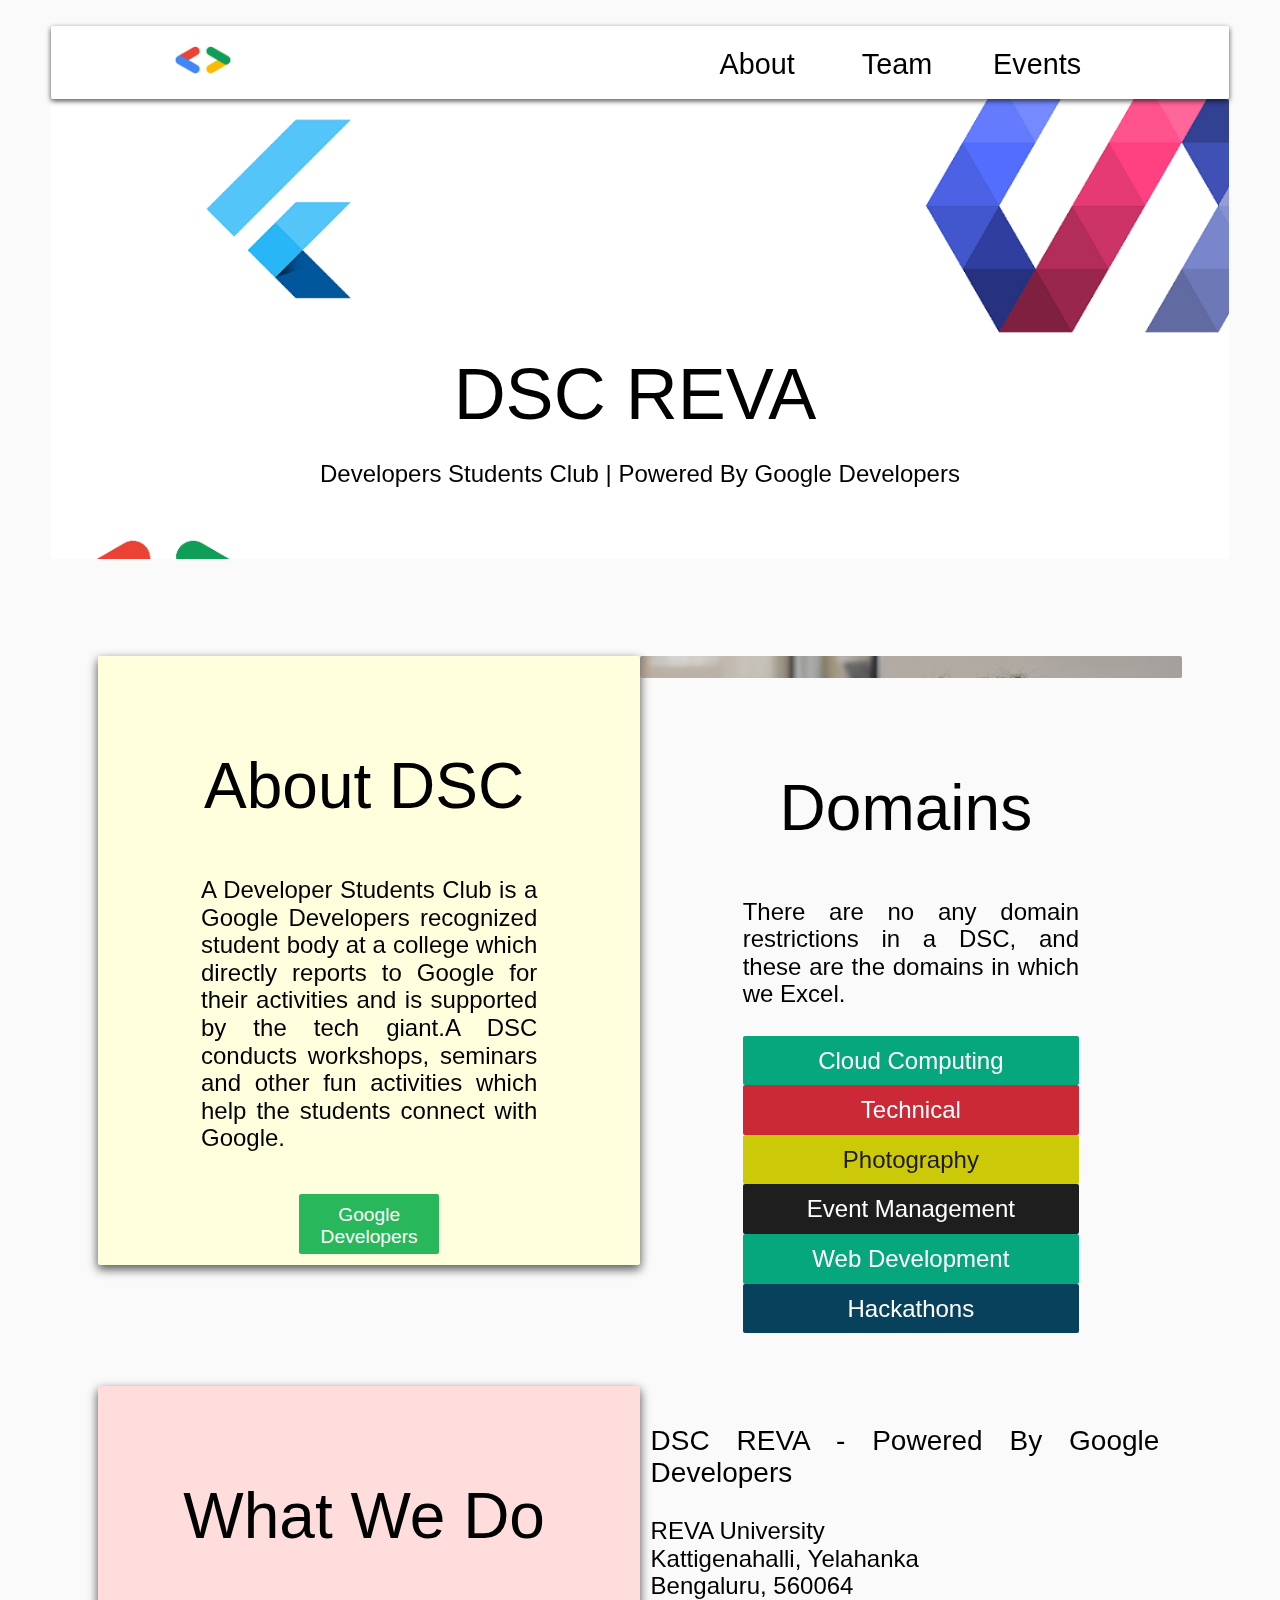
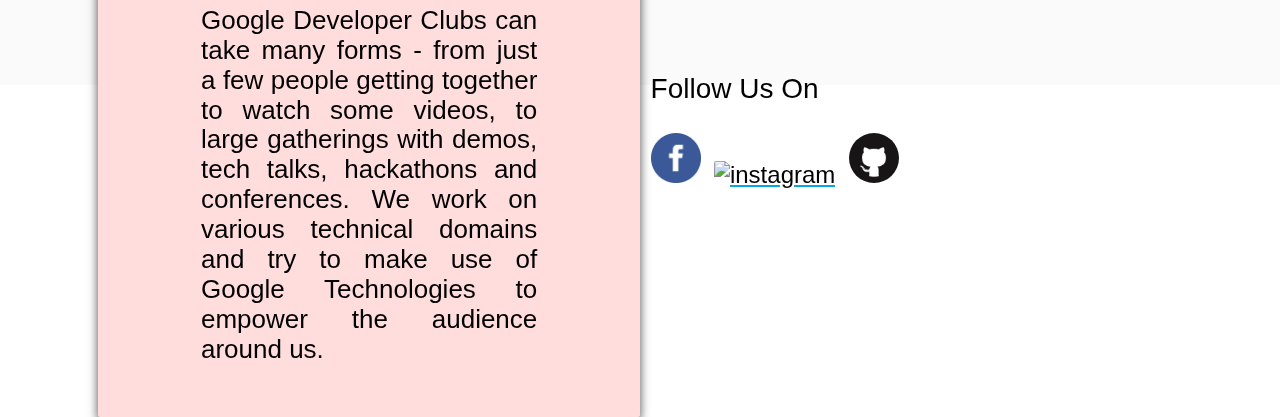
==== commit ff416cf9: "Added Manifest" ====
--- a/index.html
+++ b/index.html
@@ -1,5 +1,8 @@
-<html>
+<!DOCTYPE html>
+<html lang="en">
     <head>
+        <link rel="manifest" href="manifest.json">
+        <meta name="Description" content="Official Website for Developers Student Club REVA University Powered By Google Developers Group">
         <title>Developer Student Club - REVA University</title>
         <link href="Fluent_Design/normalize.css" rel="stylesheet" type="text/css">
         <link href="Fluent_Design/fluent.css" rel="stylesheet" type="text/css">
@@ -18,31 +21,36 @@
                 document.getElementById("side1").style.display=("none");
                 document.getElementById("body").style.filter=("blur(0px)");
             }
+            if ('serviceWorker' in navigator) {
+            window.addEventListener('load', () => {
+                navigator.serviceWorker.register('/service-worker.js')
+                    .then((reg) => {
+                    console.log('Service worker registered.', reg);
+                    });
+            });
+            }
         </script>
     </head>
     <body onload="hidesidenav();">
         <div id="body" class="fullscreen" style="background: #FAFAFA;">
         <div class="large12 medium0 small0 zi2" style="background: rgba(255, 255, 255, 1); position: sticky; top:0px; padding-left: 10%; padding-right: 10%;">
             <div class="pivot_container" style="padding: 4px;">
-                <img style="width:60px;" src="home.png">
-                <button class="frost_container right" onmouseover="frosting()" style="background: rgba(255, 255, 255, 0.0);">
-                    <span class="frost">Contact</span>
-                </button>
-                <button class="frost_container right" onmouseover="frosting()" style="background: rgba(255, 255, 255, 0.0);">
+                <img style="width:60px;" src="home.png" alt="dsc_logo">
+                <a href="events.html"><button class="frost_container right" onmouseover="frosting()" style="background: rgba(255, 255, 255, 0.0);">
                     <span class="frost">Events</span>
-                </button>
-                <button class="frost_container right" onmouseover="frosting()" style="background: rgba(255, 255, 255, 0.0);">
+                </button></a>
+                <a href="team.html"><button class="frost_container right" onmouseover="frosting()" style="background: rgba(255, 255, 255, 0.0);">
                     <span class="frost">Team</span>
-                </button>
-                <button class="frost_container right" onmouseover="frosting()" style="background: rgba(255, 255, 255, 0.0);">
+                </button></a>
+                <a href="#two"><button class="frost_container right" onmouseover="frosting()" style="background: rgba(255, 255, 255, 0.0);">
                     <span class="frost">About</span>
-                </button>
+                </button></a>
             </div>
         </div>
         <div class="large0 medium12 small12 zi2" style="background: rgba(255, 255, 255, 1); position: sticky; top:0px; padding-left: 10%; padding-right: 10%; z-index: 4;">
             <div class="pivot_container">
-                <img style="width: 60px;" src="home.png">
-                <button class="frost_container right icon" onmouseover="frosting();" onclick="showsidenav();" style="background: rgba(255, 255, 255, 0); margin-top: 9px;">
+                <img style="width: 60px;" src="home.png" alt="dsc_logo">
+                <button  aria-label="Menu" class="frost_container right icon" onmouseover="frosting();" onclick="showsidenav();" style="background: rgba(255, 255, 255, 0); margin-top: 9px;">
                     <span class="frost"><i class="ms-Icon ms-Icon--GlobalNavButton" aria-hidden="true"></i></span>
                 </button>
             </div>
@@ -67,25 +75,23 @@
                 </p>
                 <br><br>
                 <a href="https://developers.google.com/programs/dsc/" style="text-decoration: none; font-size:16px;"><button class="frost_container primary_green center" onmouseover="frosting();">
-                    <span class="frost">Learn More</span>
+                    <span class="frost">Google Developers</span>
                 </button></a>
             </div>
             <div class="column large6 medium6 small0 right" style="min-height: 100%; width: 50%; background: url('aboutbackground.JPG'); background-size: cover;">
             </div>
-            <div class="column large6 medium6 small12 left page_container" style="min-height: 100%; background: #DDDDDD;" >
+            <div class="column large6 medium6 small12 left page_container" style="min-height: 100%;" >
                 <br><br><br><br>
                 <h3 class="ta_center">Domains</h3><br><br>
                 <p class="column large8 center" style="font-size: 24px;">
                     There are no any domain restrictions in a DSC, and these are the domains in which we Excel.
                     <br><br>
-                    <button class="secondary_blue">Cloud Computing</button>
-                    <button class="primary_green">Technical</button>
-                    <br><br>
-                    <button class="primary_yellow">Photography</button>
-                    <button class="primary_red">Event Management</button>
-                    <br><br>
-                    <button class="secondary_green">Web Development</button>
-                    <button class="primary_inverted">Hackathons</button>
+                    <button class="panel_item secondary_green">Cloud Computing</button>
+                    <button class="panel_item primary_red">Technical</button>
+                    <button class="panel_item primary_yellow">Photography</button>
+                    <button class="panel_item primary_inverted">Event Management</button>
+                    <button class="panel_item secondary_green">Web Development</button>
+                    <button class="panel_item primary_blue">Hackathons</button>
                 </p>
                 <br><br>
             </div>
@@ -102,7 +108,7 @@
 
         </div>
         <br><br><br><br>
-        <div id="three">
+        <div id="three" style="width:90%; display:block; margin:auto;">
             <div class="column large6 medium6 small12">
                 <p style="font-size: 28px;">DSC REVA - Powered By Google Developers</p>
                 <p>
@@ -113,63 +119,21 @@
             </div>
             <div class="column large6 medium6 small12 right">
                 <p style="font-size: 28px;">Follow Us On</p>
-                <a href="https://www.facebook.com/dscreva/"><img src="fb.png" style="width:50px;"/></a>&nbsp;&nbsp;
-                <a href="https://www.instagram.com/dscreva/"><img src="ig.png" style="width:50px;"/></a>&nbsp;&nbsp;
-                <a href="https://github.com/dscreva"><img src="gh.png" style="width:50px; border-radius: 360px;"/></a>
+                <a href="https://www.facebook.com/dscreva/"><img alt="facebook" src="fb.png" style="width:50px;"/></a>&nbsp;&nbsp;
+                <a href="https://www.instagram.com/dscreva/"><img alt="instagram" src="ig.png" style="width:50px;"/></a>&nbsp;&nbsp;
+                <a href="https://github.com/dscreva"><img alt="github" src="gh.png" style="width:50px; border-radius: 360px;"/></a>
             </div>
         </div>
     </div>
     </body>
-    <div class="sidepanel_container" id="side1">
+    <div class="sidepanel_container" id="side1" style="display: none;">
         <div class="sidepanel_content zi3 right" id="modct1">
             <button class="primary_red right ta_center" onclick="hidesidenav();" style="padding: 10px; padding-left: 20px; padding-right: 20px;">X</button><br><br><br><br>
             <div class="page_container">
-                <p class="large12 panel_item">About</p>
-                <p class="large12 panel_item">Team</p>
-                <p class="large12 panel_item">Events</p>
-                <p class="large12 panel_item">Contact</p>
+                <a href="#two" onclick="hidesidenav();"><p class="large12 panel_item">About</p></a>
+                <a href="team.html"><p class="large12 panel_item">Team</p></a>
+                <a href="events.html"><p class="large12 panel_item">Events</p></a>
             </div>
         </div>
     </div>
 </html>
-<!--
-        <div id="thre"><br><br>
-            <p class="jumbotron center" style="color:#555;">The Team</p>
-            <h2 style="background:transparent;" class="large10 center">To make something ambitious as a Student Developer Group, we needed a team. 
-                A team which would stuck together in hard times and help each other out. 
-                So, we searched for them, and gathered the best people of their fields in our university. 
-                We worked together and here we are, ready to face the challenge, 
-                ready to pull this off and shine above all.</h2><br><br>
-                <button class="large dview" style="border: dashed 2px;"><a href="team.html" style="text-decoration: none;"> Meet The Team</a></button>
-                <button class="large mview" style="border: dashed 2px; margin: auto;"><a href="team.html" style="text-decoration: none;"> Meet The Team</a></button>
-
-        </div>
-        <div id="four">
-            <div style="background: transparent;">
-            <p class="jumbotron center" style="color:#555;">Events</p>
-            
-            <div class="columns large4" style="padding: 20px;">
-                            <a href="codestorm.html"><img src="thumbnail_img/codestormthubnail.png" class="eventcard polaroid" /></a>
-            </div>
-            <div class="columns large4" style="padding: 20px;">
-                            <a href="cloudstudyjam_april2019.html"><img src="thumbnail_img/cloudstudyjamthumbnail.png" class="eventcard polaroid" /></a>
-            </div>
-            <div class="columns large4" style="padding: 20px;">
-                            <a href="cloudstudyjam_june2019.html"><img src="thumbnail_img/cloudstudyjam_june2019thumbnail.png" class="eventcard polaroid" /></a>
-            </div>
-            </div>
-        </div>
-        <div id="five" class="footer">
-            <div class="columns large6" style="padding:10px;">
-                <h2>Reach Us At :  <br><br> dscreva@gmail.com</h2>
-                <br>
-            </div>
-            <div class="columns large6" style="padding:10px;">
-                <h2>Follow Us On : </h2>
-                <div style="display: inline;"><a href="https://www.facebook.com/dscreva/"><img src="fb.png" style="width:60px; height:60px;"/></a></div>&nbsp;&nbsp;&nbsp;&nbsp;
-                <div style="display: inline;"><a href="https://www.instagram.com/dscreva/"><img src="ig.png" style="width:60px; height:60px;"/></a></div>&nbsp;&nbsp;&nbsp;&nbsp;
-                <div style="display: inline;"><a href="https://github.com/dscreva"><img src="gh.png" style="width:60px; height:60px; border-radius: 360px;"/></a></div>&nbsp;&nbsp;&nbsp;&nbsp;
-                <br><br>
-            </div>
-        </div>
--->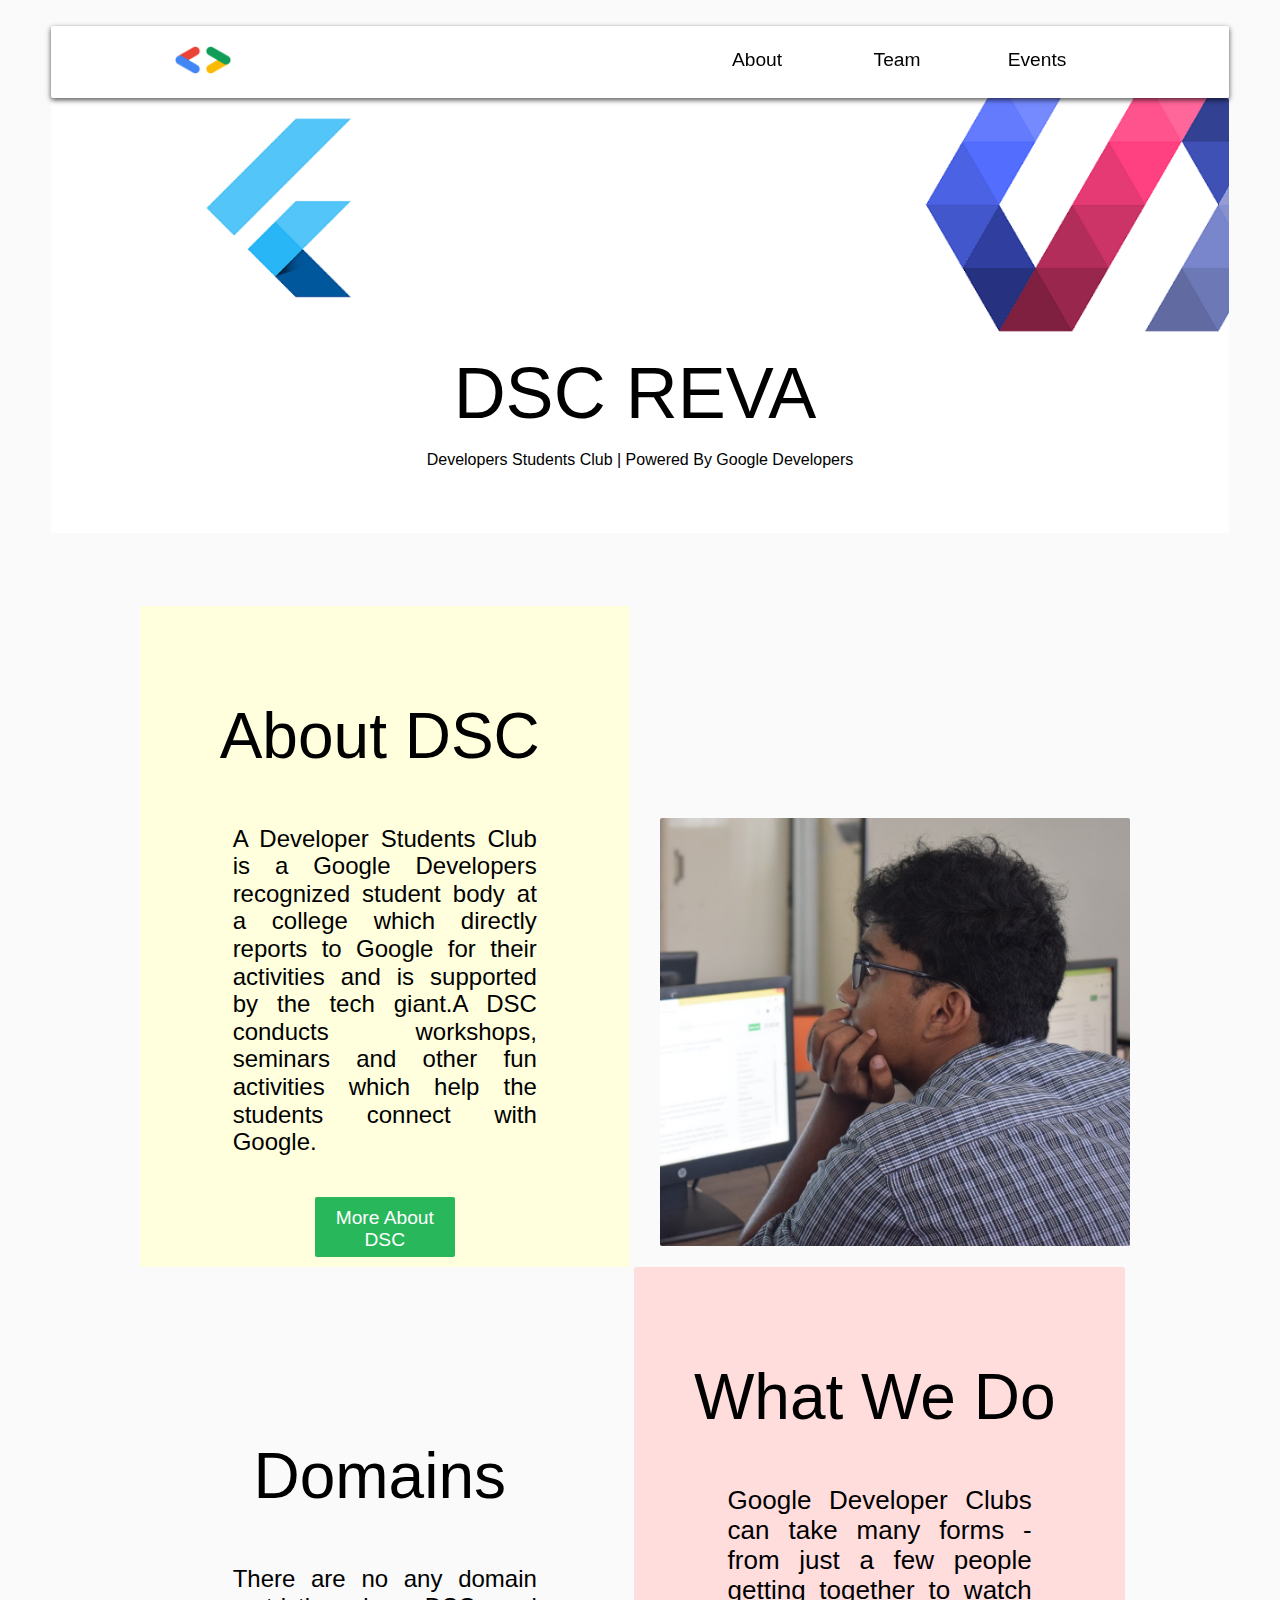
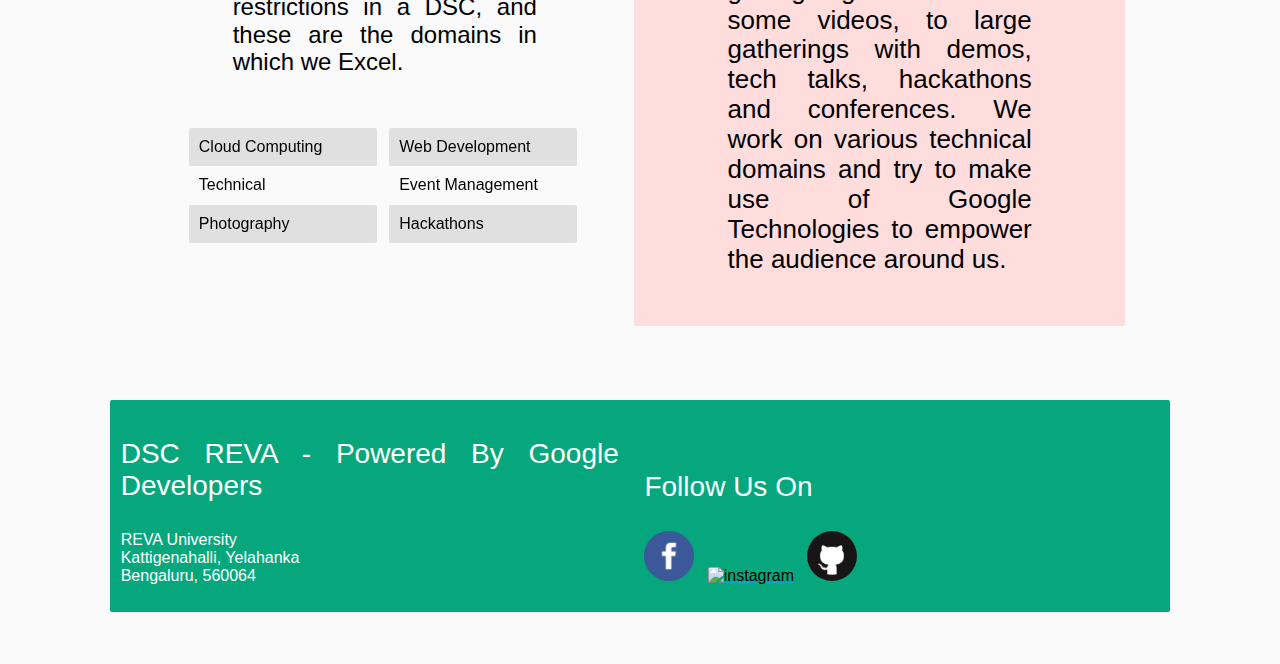
==== commit 44567cb5: "Updated CodeStorm With Fluent Design" ====
--- a/index.html
+++ b/index.html
@@ -23,7 +23,7 @@
             }
             if ('serviceWorker' in navigator) {
             window.addEventListener('load', () => {
-                navigator.serviceWorker.register('/service-worker.js')
+                navigator.serviceWorker.register('/sw.js')
                     .then((reg) => {
                     console.log('Service worker registered.', reg);
                     });
@@ -55,16 +55,17 @@
                 </button>
             </div>
         </div>
-        <div id="one" class="fullscreen" style="background: url('bg.jpeg'); background-size: cover;">
+        <section id="one" class="fullscreen" style="background: url('bg.jpeg'); background-size: cover;">
             <br><br><br><br><br><br><br><br><br><br><br><br>
             <div style="width: 90%; margin-left: 5%;">
                 <h2 class="ta_center">DSC REVA</h2>
                 <b><p class="ta_center">Developers Students Club | Powered By Google Developers</p></b>
             </div>
-        </div>
+        </section>
         <br><br><br><br>
-        <div id="two" class="fullscreen">
-            <div class="column large6 medium6 small12 left page_container zi3" style="min-height: 100%; background: #FFFFDD;" >
+
+             <section id="two" class="page_container">
+            <div class="column large6 medium6 small12 page_container zi1" style="min-height: 100%; background: #FFFFDD;" >
                 <br><br><br><br>
                 <h3 class="ta_center">About DSC</h3><br><br>
                 <p class="column large8 center" style="font-size: 24px;">
@@ -75,27 +76,34 @@
                 </p>
                 <br><br>
                 <a href="https://developers.google.com/programs/dsc/" style="text-decoration: none; font-size:16px;"><button class="frost_container primary_green center" onmouseover="frosting();">
-                    <span class="frost">Google Developers</span>
+                    <span class="frost">More About DSC</span>
                 </button></a>
             </div>
-            <div class="column large6 medium6 small0 right" style="min-height: 100%; width: 50%; background: url('aboutbackground.JPG'); background-size: cover;">
+            <div class="column large6 medium6 small0" style="min-height: 100%;">
+                    <img src="aboutbackground.JPG">
             </div>
-            <div class="column large6 medium6 small12 left page_container" style="min-height: 100%;" >
+            <div class="column large6 medium6 small12 page_container" style="min-height: 100%;" >
                 <br><br><br><br>
                 <h3 class="ta_center">Domains</h3><br><br>
                 <p class="column large8 center" style="font-size: 24px;">
                     There are no any domain restrictions in a DSC, and these are the domains in which we Excel.
                     <br><br>
-                    <button class="panel_item secondary_green">Cloud Computing</button>
-                    <button class="panel_item primary_red">Technical</button>
-                    <button class="panel_item primary_yellow">Photography</button>
-                    <button class="panel_item primary_inverted">Event Management</button>
-                    <button class="panel_item secondary_green">Web Development</button>
-                    <button class="panel_item primary_blue">Hackathons</button>
+                    <div class="page_container center">
+                        <ul class="column large6 medium6 small12">
+                            <li>Cloud Computing</li>
+                            <li>Technical</li>
+                            <li>Photography</li>
+                        </ul>
+                        <ul class="column large6 medium6 small12">
+                            <li>Web Development</li>
+                            <li>Event Management</li>
+                            <li>Hackathons</li>
+                        </ul>
+                    </div>
                 </p>
                 <br><br>
             </div>
-            <div class="column large6 medium6 small12 left page_container zi3" style="min-height: 100%; background: #FFDDDD;" >
+            <div class="column large6 medium6 small12 page_container zi1" style="min-height: 100%; background: #FFDDDD;" >
                 <br><br><br><br>
                 <h3 class="ta_center">What We Do</h3><br><br>
                 <p class="column large8 center" style="font-size: 26px; font-weight: 400">
@@ -106,9 +114,9 @@
                 <br><br>
             </div>
 
-        </div>
+        </section>
         <br><br><br><br>
-        <div id="three" style="width:90%; display:block; margin:auto;">
+        <footer id="three" style="width:90%; display:block; margin:auto;" class="secondary_green">
             <div class="column large6 medium6 small12">
                 <p style="font-size: 28px;">DSC REVA - Powered By Google Developers</p>
                 <p>
@@ -117,13 +125,13 @@
                     Bengaluru, 560064
                 </p>
             </div>
-            <div class="column large6 medium6 small12 right">
+            <div class="column large6 medium6 small12">
                 <p style="font-size: 28px;">Follow Us On</p>
                 <a href="https://www.facebook.com/dscreva/"><img alt="facebook" src="fb.png" style="width:50px;"/></a>&nbsp;&nbsp;
                 <a href="https://www.instagram.com/dscreva/"><img alt="instagram" src="ig.png" style="width:50px;"/></a>&nbsp;&nbsp;
                 <a href="https://github.com/dscreva"><img alt="github" src="gh.png" style="width:50px; border-radius: 360px;"/></a>
             </div>
-        </div>
+        </footer>
     </div>
     </body>
     <div class="sidepanel_container" id="side1" style="display: none;">
@@ -137,3 +145,51 @@
         </div>
     </div>
 </html>
+ <!--
+        <section id="two" class="page_container">
+            <div class="column large5 medium6 small12 zi2 secondary_blue">
+                <div class="page_container center">
+                    <h5>About DSC REVA</h5>
+                    <p style="font-size: 24px;">
+                        A Developer Students Club is a Google Developers recognized student body 
+                        at a college which directly reports to Google for their activities 
+                        and is supported by the tech giant.A DSC conducts workshops, 
+                        seminars and other fun activities which help the students connect with Google.                     
+                    </p>
+                </div>
+            </div>
+            
+            <div class="column large5 medium6 small12 zi2 secondary_green">
+                <div class="page_container center">
+                    <h5>What We Do</h5>
+                    <p style="font-size: 24px;">
+                            Google Developer Clubs can take many forms - from just a few people getting together to watch some videos, 
+                            to large gatherings with demos, tech talks, hackathons and conferences. We work on various technical 
+                            domains and try to make use of Google Technologies to empower the audience around us.                    
+                    </p>
+                </div>
+            </div>
+            <br><br><br><br>
+            <div class="column large8 medium8 small12 center zi1">
+                <div class="page_container center">
+                    <h5>Domains</h5>
+                    <p style="font-size: 24px;">
+                        There are no any domain restrictions in a DSC, and these are the domains in which we Excel.
+                    </p>
+                    <div class="page_container">
+                        <ul class="column large5 medium5 small12">
+                            <li>Cloud Computing</li>
+                            <li>Technical</li>
+                            <li>Photography</li>
+                        </ul>
+                        <ul class="column large5 medium5 small12">
+                            <li>Web Development</li>
+                            <li>Event Management</li>
+                            <li>Hackathons</li>
+                        </ul>
+                    </div>
+                </div>
+            </div>
+        </section>
+        -->
+  --- a/Fluent_Design/fluent.css
+++ b/Fluent_Design/fluent.css
@@ -15,9 +15,8 @@
 h4{font-size: 350%; font-weight: 200; margin: 10px; margin-left: 0px; text-align: left;}
 h5{font-size: 300%; font-weight: 200; margin: 10px; margin-left: 0px; text-align: left;}
 h6{font-size: 250%; font-weight: 200; margin: 10px; margin-left: 0px; text-align: left;}
-h7{font-size: 200%; font-weight: 200; margin: 10px; margin-left: 0px; text-align: left;}
-
-a,p,pre{font-size: 24px; font-weight: 100;}
+
+p,pre{font-size: 16px; font-weight: 100;}
 
 .ta_left{text-align: left;}
 .ta_right{text-align: right;}
@@ -55,7 +54,7 @@
     .large9{width: 75%;}
     .large8{width: 66.666666666666666666666666666667%;}
     .large7{width: 58.3333333333333333333333333333333%;}
-    .large6{width: 50%;}
+    .large6{width: 49%;}
     .large5{width: 41.666666666666666666666666666667%;}
     .large4{width: 33.333333333333333333333333333333%;}
     .large3{width: 25%;}
@@ -98,9 +97,11 @@
 
 /*Elevation*/
 
-.zi{box-shadow:  0 0.1px 0.4px 0 rgba(0, 0, 0, 0.4), 0 0.1px 0.3px 0 rgba(0, 0, 0, 0.38); transition: 250s ease;}
+.zi0{
+    box-shadow:  0 0.4px 1px 0 rgba(0, 0, 0, 0.4), 0 0.1px 4px 0 rgba(0, 0, 0, 0.38);
+    transition: 250s ease;}
 .zi1{
-    box-shadow:  0 0.4px 1px 0 rgba(0, 0, 0, 0.4), 0 0.3px 1px 0 rgba(0, 0, 0, 0.38);
+    box-shadow:  0 0px 0px 0 rgba(0, 0, 0, 0.4), 0 0px 0px 0 rgba(0, 0, 0, 0.38);
     transition: 250ms ease;
 }
 .zi2{
@@ -115,11 +116,11 @@
     box-shadow:  0 8px 16px 0 rgba(0, 0, 0, 0.4), 0 8px 24px 0 rgba(0, 0, 0, 0.38);
     transition: 250ms ease;
 }
-.zi:hover{box-shadow:  0.4px 0 1px 0 rgba(0, 0, 0, 0.4), 0 0.4px 1.5px 0 rgba(0, 0, 0, 0.38); transition: 250ms;}
-.zi1:hover{box-shadow:  1.5px 0 3px 0 rgba(0, 0, 0, 0.4), 0 1.5px 4.5px 0 rgba(0, 0, 0, 0.38); transition: 250ms;}
-.zi2:hover{box-shadow:  3px 0 6px 0 rgba(0, 0, 0, 0.4), 0 3px 9px 0 rgba(0, 0, 0, 0.38); transition: 250ms;}
-.zi3:hover{box-shadow:  6px 0 12px 0 rgba(0, 0, 0, 0.4), 0 4px 12px 0 rgba(0, 0, 0, 0.38); transition: 250ms;}
-.zi4:hover{box-shadow:  12px 0 24px 0 rgba(0, 0, 0, 0.4), 0 6px 18px 0 rgba(0, 0, 0, 0.38); transition: 250ms;}
+.zi0:hover{box-shadow:  0px 1.5px 3px 0px rgba(0, 0, 0, 0.4), 0 0.4px 1.5px 0 rgba(0, 0, 0, 0.38); transition: 250ms;}
+.zi1:hover{box-shadow:  0px 1.5px 3px 0px rgba(0, 0, 0, 0.4), 0 0.5px 1.5px 0 rgba(0, 0, 0, 0.38); transition: 250ms;}
+.zi2:hover{box-shadow:  0px 3px 6px 0px rgba(0, 0, 0, 0.4), 0 3px 9px 0 rgba(0, 0, 0, 0.38); transition: 250ms;}
+.zi3:hover{box-shadow:  0px 6px 12px 0px rgba(0, 0, 0, 0.4), 0 4px 12px 0 rgba(0, 0, 0, 0.38); transition: 250ms;}
+.zi4:hover{box-shadow:  0px 12px 24px 0px rgba(0, 0, 0, 0.4), 0 6px 18px 0 rgba(0, 0, 0, 0.38); transition: 250ms;}
 
 /*Colors*/
 .primary_blue{background: #08415C; color:#FFF;}
@@ -149,7 +150,7 @@
     text-align: center;
 }
 button.large,.button.large{width: 60%; height: 10%; font-size: 120%;}
-button.icon,.button.icon{height:40px; width: 40px; border: 1px solid rgba(0, 0, 0, 0.0); margin-left: 1%;}
+button.icon,.button.icon{height:50px; width: 50px; border: 1px solid rgba(0, 0, 0, 0.0); margin-left: 1%; margin: 2px;}
 button.icon:hover,.button.icon:hover{border: 1px solid rgba(0, 0, 0, 0.4);}
 .circular{border-radius: 100%;}
 .tab::before{display: none;}
@@ -184,7 +185,7 @@
     transition: width .05s ease, height .05s ease;
 }
 .frost_container:hover::before {--size: 0px;}
-.frost_container:active::before {--size: 1000px; transition: 1s ease; background: radial-gradient(circle closest-side, rgba(125, 125, 125, 0.4), transparent);}
+.frost_container:active::before {--size: 1000px; transition: 200ms ease; background: radial-gradient(circle closest-side, rgba(125, 125, 125, 0.4), transparent);}
 .frost_container:hover{border: none;}
 
 /*Inputs*/
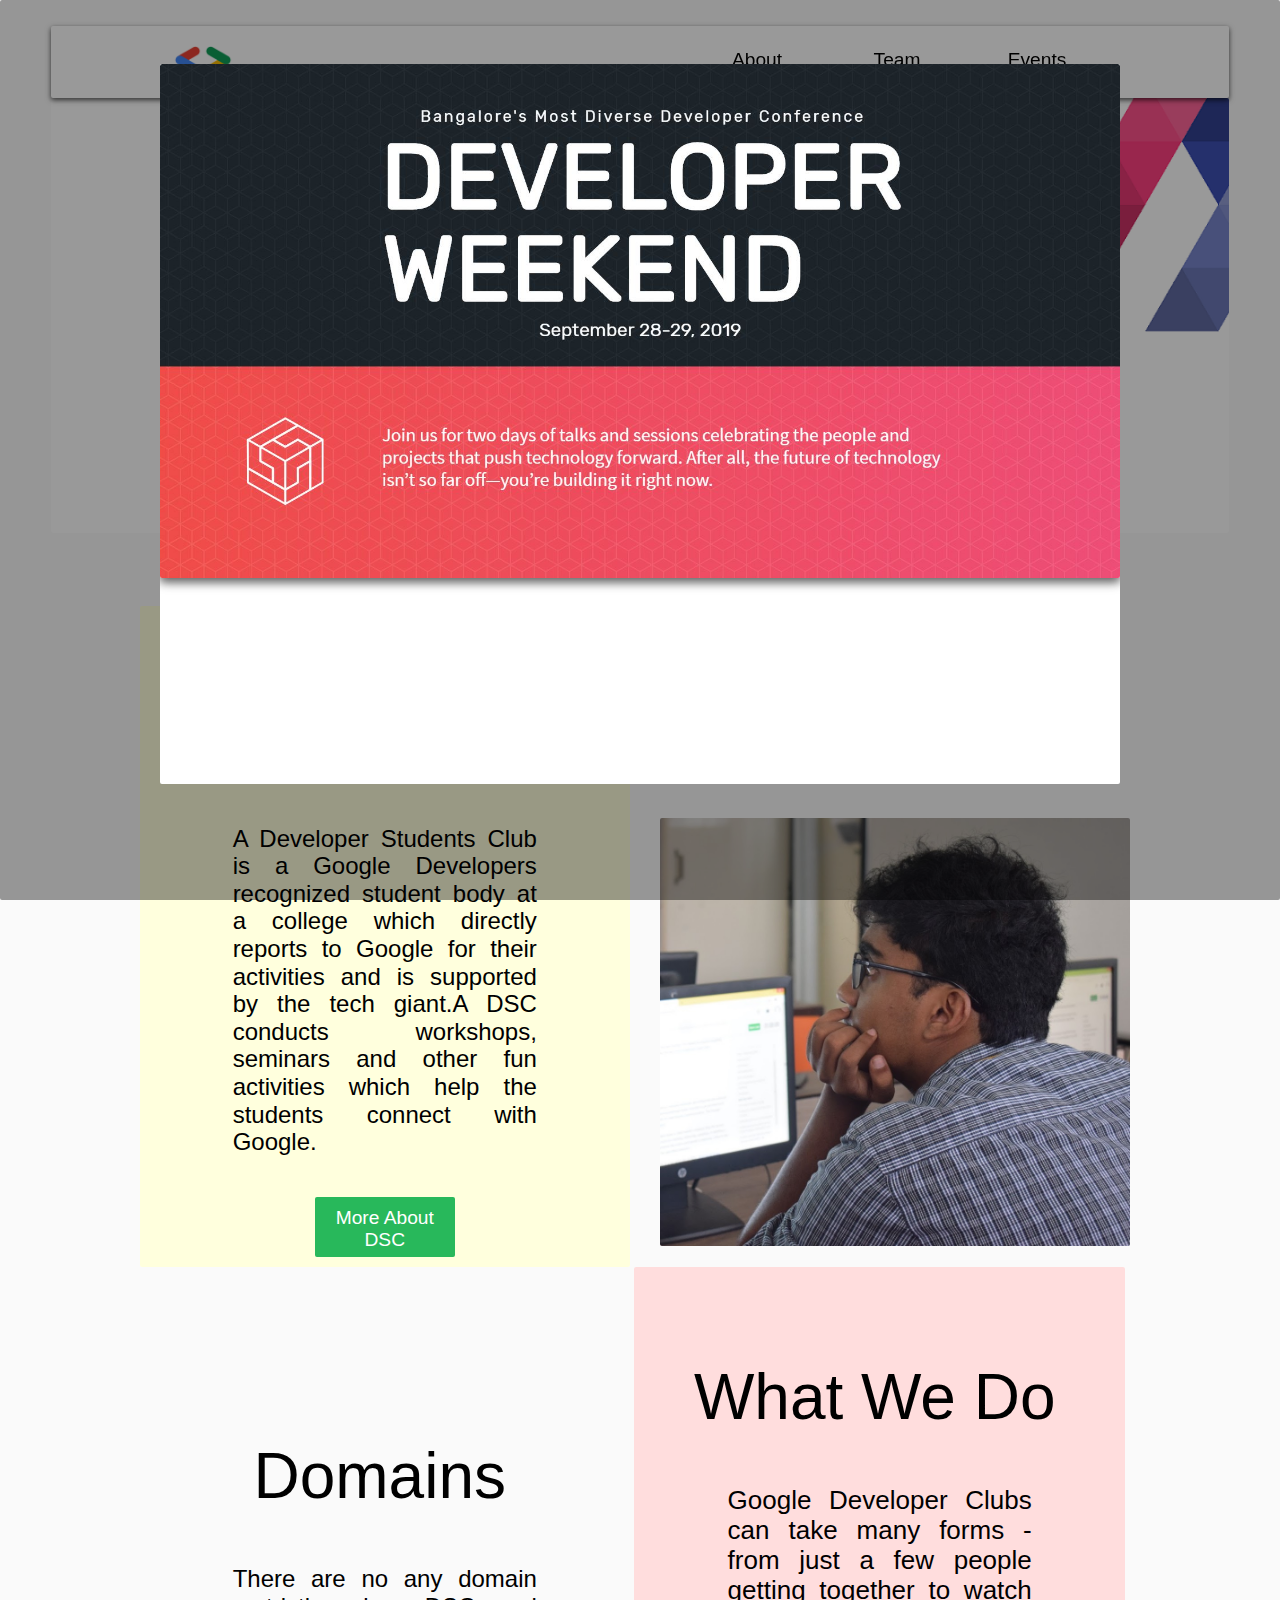
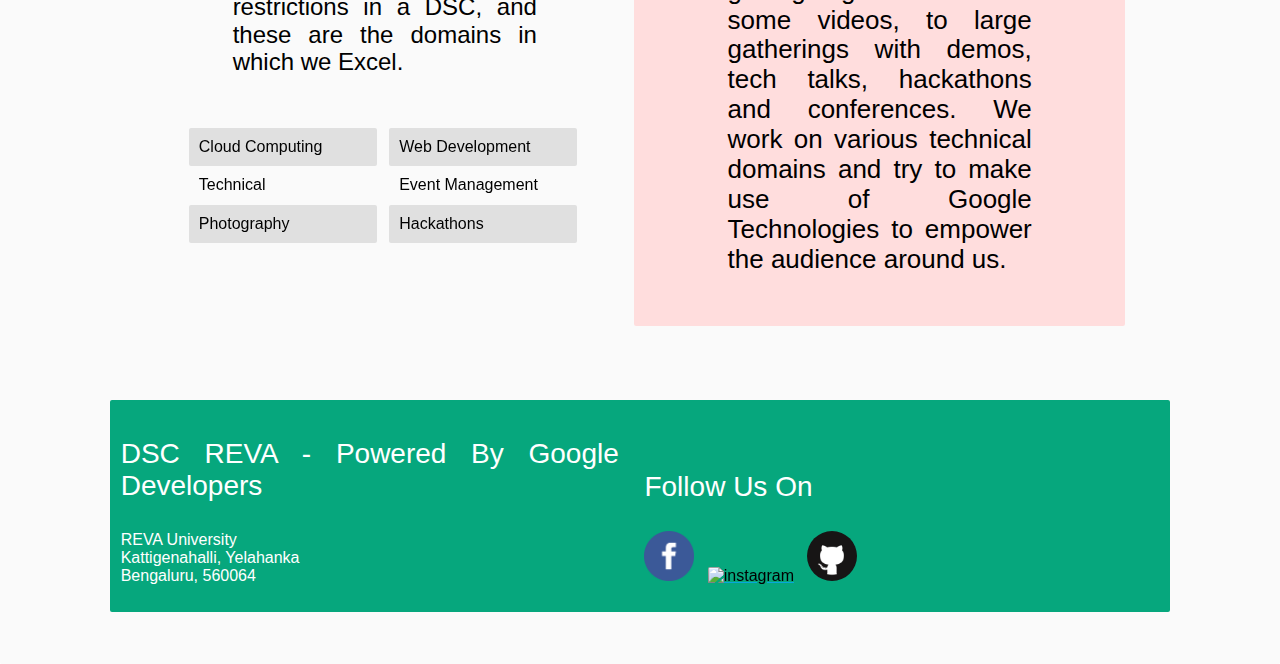
==== commit b6ed728c: "Updated Team Image" ====
--- a/index.html
+++ b/index.html
@@ -116,7 +116,7 @@
 
         </section>
         <br><br><br><br>
-        <footer id="three" style="width:90%; display:block; margin:auto;" class="secondary_green">
+        <section id="three" style="width:90%; display:block; margin:auto;" class="secondary_green">
             <div class="column large6 medium6 small12">
                 <p style="font-size: 28px;">DSC REVA - Powered By Google Developers</p>
                 <p>
@@ -131,7 +131,7 @@
                 <a href="https://www.instagram.com/dscreva/"><img alt="instagram" src="ig.png" style="width:50px;"/></a>&nbsp;&nbsp;
                 <a href="https://github.com/dscreva"><img alt="github" src="gh.png" style="width:50px; border-radius: 360px;"/></a>
             </div>
-        </footer>
+        </section>
     </div>
     </body>
     <div class="sidepanel_container" id="side1" style="display: none;">
@@ -141,6 +141,24 @@
                 <a href="#two" onclick="hidesidenav();"><p class="large12 panel_item">About</p></a>
                 <a href="team.html"><p class="large12 panel_item">Team</p></a>
                 <a href="events.html"><p class="large12 panel_item">Events</p></a>
+            </div>
+        </div>
+    </div>
+    <div class="modal_container" id="pop">
+        <div class="modal_content">
+            <div class="overlay_container">
+                <div class="overlay_content">
+                    <img src="./thumbnail_img/devwnd.JPG" class="zi3" style="width: 125%;">
+                </div>
+                <div class="overlay" style="width: 125%;">
+                        <button onclick="document.getElementById('pop').style.display=('none');" class="icon primary_red" style="float: right; width: 80px;">
+                                X
+                        </button>                
+                    <div class="middle">
+                        <strong><h6>Developer Weekend 2019</h6></strong><br>
+                        <a href="https://developerweekend.org/" style="color: #FFF; font-size: 24px;">Click To Know More</a>
+                    </div>
+                </div>
             </div>
         </div>
     </div>
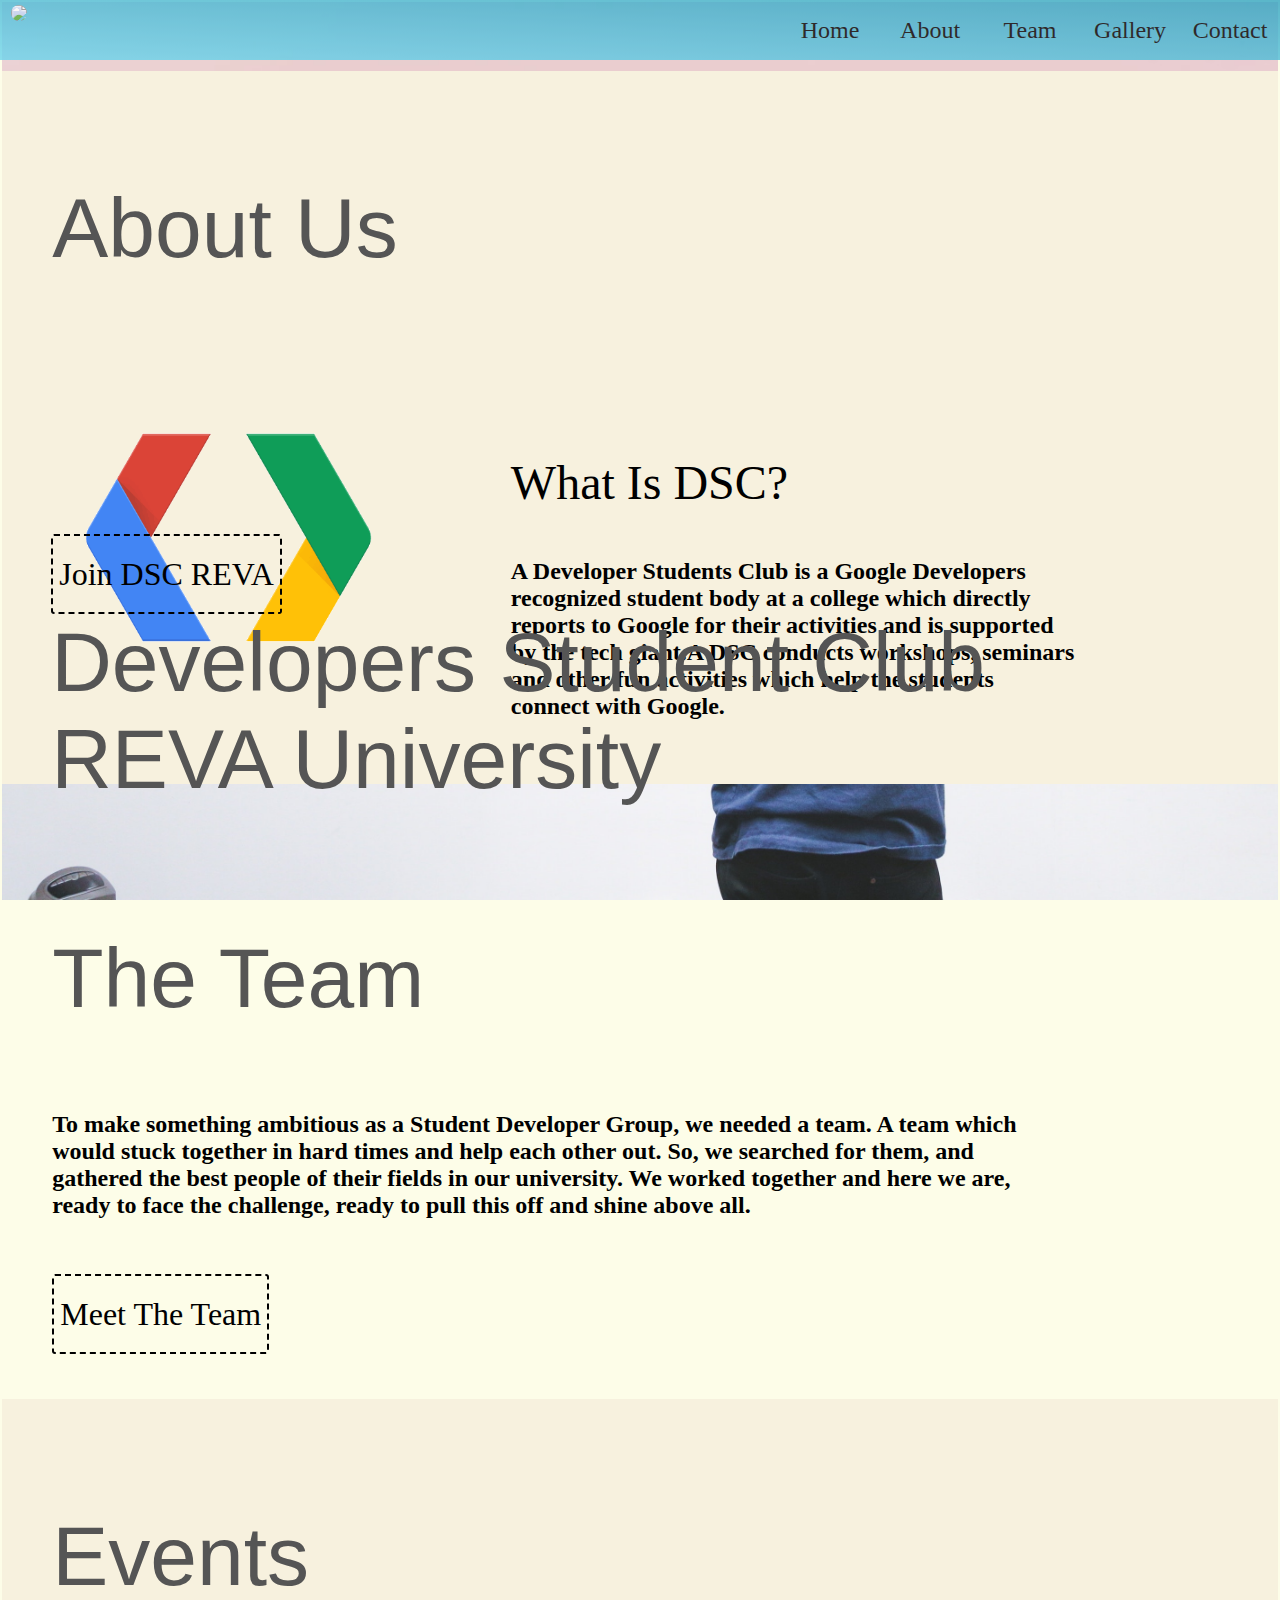
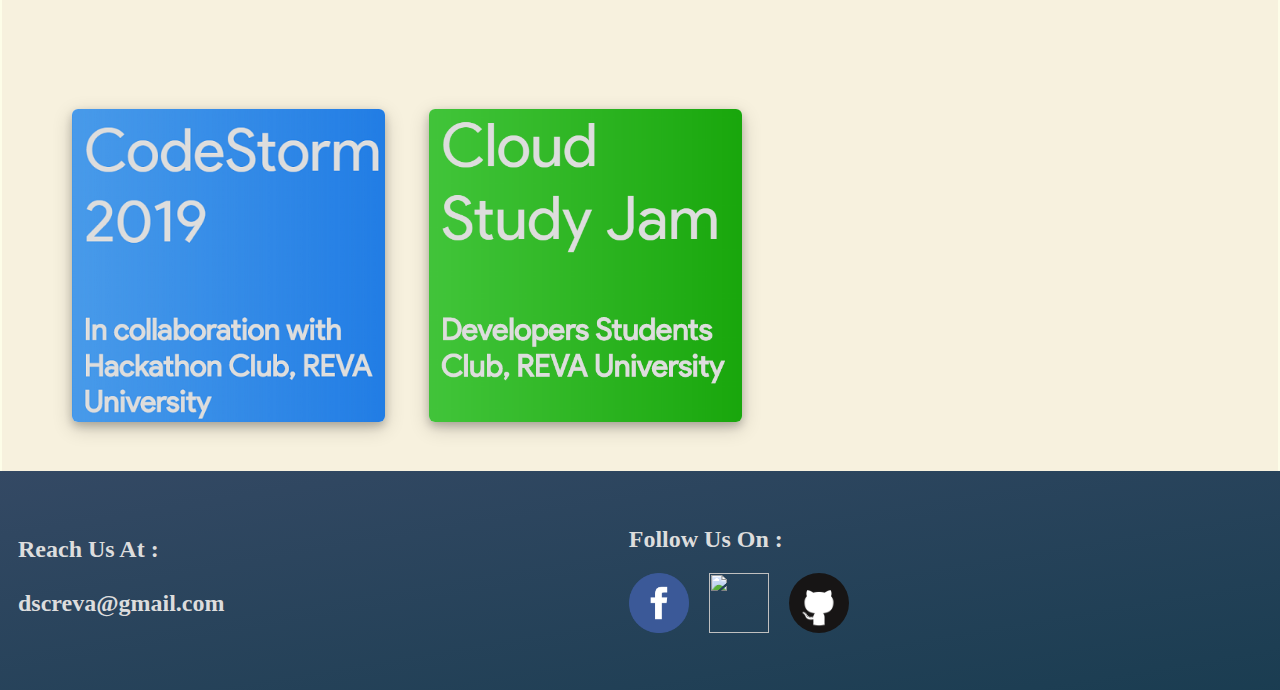
==== commit 434b0bbe: "Defined Doctype" ====
--- a/index.html
+++ b/index.html
@@ -1,213 +1,82 @@
 <!DOCTYPE html>
-<html lang="en">
+<html>
     <head>
-        <link rel="manifest" href="manifest.json">
-        <meta name="Description" content="Official Website for Developers Student Club REVA University Powered By Google Developers Group">
         <title>Developer Student Club - REVA University</title>
-        <link href="Fluent_Design/normalize.css" rel="stylesheet" type="text/css">
-        <link href="Fluent_Design/fluent.css" rel="stylesheet" type="text/css">
-        <script src="Fluent_Design/fluent.js"></script>
+        <link href="style.css" rel="stylesheet" type="text/css">
         <link href="https://fonts.googleapis.com/css?family=Product+Sans" rel="stylesheet">
         <meta name="viewport" content="width=device-width, initial-scale=1.0" /> 
         <meta name="keywords" content="gdg, reva, devfest, google, programming, android, chrome, developers, bengaluru, reva university, dsc, dscreva, dsc2019, reva2019 " />
         <link rel="shortcut icon" href="title.png" />
-        <link href="Fluent_Design/Icons/css/fluent-icons.css" rel="stylesheet" type="text/css">
-        <script>
-            function showsidenav(){
-                document.getElementById("side1").style.display=("block");
-                document.getElementById("body").style.filter=("blur(20px)");
-            }
-            function hidesidenav(){
-                document.getElementById("side1").style.display=("none");
-                document.getElementById("body").style.filter=("blur(0px)");
-            }
-            if ('serviceWorker' in navigator) {
-            window.addEventListener('load', () => {
-                navigator.serviceWorker.register('/sw.js')
-                    .then((reg) => {
-                    console.log('Service worker registered.', reg);
-                    });
-            });
-            }
-        </script>
     </head>
-    <body onload="hidesidenav();">
-        <div id="body" class="fullscreen" style="background: #FAFAFA;">
-        <div class="large12 medium0 small0 zi2" style="background: rgba(255, 255, 255, 1); position: sticky; top:0px; padding-left: 10%; padding-right: 10%;">
-            <div class="pivot_container" style="padding: 4px;">
-                <img style="width:60px;" src="home.png" alt="dsc_logo">
-                <a href="events.html"><button class="frost_container right" onmouseover="frosting()" style="background: rgba(255, 255, 255, 0.0);">
-                    <span class="frost">Events</span>
-                </button></a>
-                <a href="team.html"><button class="frost_container right" onmouseover="frosting()" style="background: rgba(255, 255, 255, 0.0);">
-                    <span class="frost">Team</span>
-                </button></a>
-                <a href="#two"><button class="frost_container right" onmouseover="frosting()" style="background: rgba(255, 255, 255, 0.0);">
-                    <span class="frost">About</span>
-                </button></a>
+    <body>
+        <div id="one" class="fullscreen">
+            <p class="jumbotron heading">
+                <a href="https://goo.gl/forms/MwjvGHAYLOEqhC8T2" style="text-decoration:none;"><button class="large dview" style="border: dashed 2px">Join DSC REVA</button></a>
+                Developers Student Club<br>REVA University
+                <a href="https://goo.gl/forms/MwjvGHAYLOEqhC8T2" style="text-decoration:none;"><button class="large mview" style="border: dashed 2px">Join DSC REVA</button></a>
+            </p>
+        </div>
+        <div id="two" class="fullscreen">
+            <div style="background: transparent;">
+            <p class="jumbotron center" style="color:#555;">About Us</p>
+            <div class="columns large4">
+                <img src="logo1.png" style="border-radius:360px; width: 100%;">
             </div>
-        </div>
-        <div class="large0 medium12 small12 zi2" style="background: rgba(255, 255, 255, 1); position: sticky; top:0px; padding-left: 10%; padding-right: 10%; z-index: 4;">
-            <div class="pivot_container">
-                <img style="width: 60px;" src="home.png" alt="dsc_logo">
-                <button  aria-label="Menu" class="frost_container right icon" onmouseover="frosting();" onclick="showsidenav();" style="background: rgba(255, 255, 255, 0); margin-top: 9px;">
-                    <span class="frost"><i class="ms-Icon ms-Icon--GlobalNavButton" aria-hidden="true"></i></span>
-                </button>
-            </div>
-        </div>
-        <section id="one" class="fullscreen" style="background: url('bg.jpeg'); background-size: cover;">
-            <br><br><br><br><br><br><br><br><br><br><br><br>
-            <div style="width: 90%; margin-left: 5%;">
-                <h2 class="ta_center">DSC REVA</h2>
-                <b><p class="ta_center">Developers Students Club | Powered By Google Developers</p></b>
-            </div>
-        </section>
-        <br><br><br><br>
-
-             <section id="two" class="page_container">
-            <div class="column large6 medium6 small12 page_container zi1" style="min-height: 100%; background: #FFFFDD;" >
-                <br><br><br><br>
-                <h3 class="ta_center">About DSC</h3><br><br>
-                <p class="column large8 center" style="font-size: 24px;">
+            <div class="large1 columns"></div>
+            <div class="columns large6">
+                    <p style="font-size: 48px;">What Is DSC?</p>
+                    <h2 class="center">
                         A Developer Students Club is a Google Developers recognized student body 
                         at a college which directly reports to Google for their activities 
                         and is supported by the tech giant.A DSC conducts workshops, 
-                        seminars and other fun activities which help the students connect with Google.        
-                </p>
-                <br><br>
-                <a href="https://developers.google.com/programs/dsc/" style="text-decoration: none; font-size:16px;"><button class="frost_container primary_green center" onmouseover="frosting();">
-                    <span class="frost">More About DSC</span>
-                </button></a>
+                        seminars and other fun activities which help the students connect with Google.
+                    </h2>
             </div>
-            <div class="column large6 medium6 small0" style="min-height: 100%;">
-                    <img src="aboutbackground.JPG">
+        </div>
+        </div>
+        <div id="three" class="fullscreen"><br><br>
+            <p class="jumbotron center" style="color:#555;">The Team</p>
+            <h2 style="background:transparent;" class="large10 center">To make something ambitious as a Student Developer Group, we needed a team. 
+                A team which would stuck together in hard times and help each other out. 
+                So, we searched for them, and gathered the best people of their fields in our university. 
+                We worked together and here we are, ready to face the challenge, 
+                ready to pull this off and shine above all.</h2><br><br>
+                <button class="large dview" style="border: dashed 2px;"><a href="team.html" style="text-decoration: none;"> Meet The Team</a></button>
+                <button class="large mview" style="border: dashed 2px; margin: auto;"><a href="team.html" style="text-decoration: none;"> Meet The Team</a></button>
+
+        </div>
+        <div id="four" class="fullscreen">
+            <div style="background: transparent;">
+            <p class="jumbotron center" style="color:#555;">Events</p>
+            
+            <div class="columns large4" style="padding: 20px;">
+                            <a href="codestorm.html"><img src="thumbnail_img/codestormthubnail.png" class="eventcard polaroid" /></a>
             </div>
-            <div class="column large6 medium6 small12 page_container" style="min-height: 100%;" >
-                <br><br><br><br>
-                <h3 class="ta_center">Domains</h3><br><br>
-                <p class="column large8 center" style="font-size: 24px;">
-                    There are no any domain restrictions in a DSC, and these are the domains in which we Excel.
-                    <br><br>
-                    <div class="page_container center">
-                        <ul class="column large6 medium6 small12">
-                            <li>Cloud Computing</li>
-                            <li>Technical</li>
-                            <li>Photography</li>
-                        </ul>
-                        <ul class="column large6 medium6 small12">
-                            <li>Web Development</li>
-                            <li>Event Management</li>
-                            <li>Hackathons</li>
-                        </ul>
-                    </div>
-                </p>
+            <div class="columns large4" style="padding: 20px;">
+                            <a href="cloudstudyjam_april2019.html"><img src="thumbnail_img/cloudstudyjamthumbnail.png" class="eventcard polaroid" /></a>
+            </div>
+            </div>
+        </div>
+        <div id="five" class="footer">
+            <div class="columns large6" style="padding:10px;">
+                <h2>Reach Us At :  <br><br> dscreva@gmail.com</h2>
+                <br>
+            </div>
+            <div class="columns large6" style="padding:10px;">
+                <h2>Follow Us On : </h2>
+                <div style="display: inline;"><a href="https://www.facebook.com/dscreva/"><img src="fb.png" style="width:60px; height:60px;"/></a></div>&nbsp;&nbsp;&nbsp;&nbsp;
+                <div style="display: inline;"><a href="https://www.instagram.com/dscreva/"><img src="ig.png" style="width:60px; height:60px;"/></a></div>&nbsp;&nbsp;&nbsp;&nbsp;
+                <div style="display: inline;"><a href="https://github.com/dscreva"><img src="gh.png" style="width:60px; height:60px; border-radius: 360px;"/></a></div>&nbsp;&nbsp;&nbsp;&nbsp;
                 <br><br>
             </div>
-            <div class="column large6 medium6 small12 page_container zi1" style="min-height: 100%; background: #FFDDDD;" >
-                <br><br><br><br>
-                <h3 class="ta_center">What We Do</h3><br><br>
-                <p class="column large8 center" style="font-size: 26px; font-weight: 400">
-                    Google Developer Clubs can take many forms - from just a few people getting together to watch some videos, 
-                    to large gatherings with demos, tech talks, hackathons and conferences. We work on various technical 
-                    domains and try to make use of Google Technologies to empower the audience around us.
-                </p>
-                <br><br>
-            </div>
-
-        </section>
-        <br><br><br><br>
-        <section id="three" style="width:90%; display:block; margin:auto;" class="secondary_green">
-            <div class="column large6 medium6 small12">
-                <p style="font-size: 28px;">DSC REVA - Powered By Google Developers</p>
-                <p>
-                    REVA University<br>
-                    Kattigenahalli, Yelahanka<br>
-                    Bengaluru, 560064
-                </p>
-            </div>
-            <div class="column large6 medium6 small12">
-                <p style="font-size: 28px;">Follow Us On</p>
-                <a href="https://www.facebook.com/dscreva/"><img alt="facebook" src="fb.png" style="width:50px;"/></a>&nbsp;&nbsp;
-                <a href="https://www.instagram.com/dscreva/"><img alt="instagram" src="ig.png" style="width:50px;"/></a>&nbsp;&nbsp;
-                <a href="https://github.com/dscreva"><img alt="github" src="gh.png" style="width:50px; border-radius: 360px;"/></a>
-            </div>
-        </section>
-    </div>
+        </div>
+        <div class="topnav" id="tm">
+                &nbsp;&nbsp;&nbsp;&nbsp;<img src="logo.png" style="border-radius:360px; height: 50px;">
+                <a href="#five"><button class="tab menu right" style="background:transparent;">Contact</button></a>
+                <a href="#four"><button class="tab menu right" style="background:transparent;">Gallery</button></a>
+                <a href="#three"><button class="tab menu right" style="background:transparent;">Team</button></a>
+                <a href="#two"><button class="tab menu right" style="background:transparent;">About</button></a>
+                <a href="#one"><button class="tab menu right" style="background:transparent;">Home</button></a>
+        </div>
     </body>
-    <div class="sidepanel_container" id="side1" style="display: none;">
-        <div class="sidepanel_content zi3 right" id="modct1">
-            <button class="primary_red right ta_center" onclick="hidesidenav();" style="padding: 10px; padding-left: 20px; padding-right: 20px;">X</button><br><br><br><br>
-            <div class="page_container">
-                <a href="#two" onclick="hidesidenav();"><p class="large12 panel_item">About</p></a>
-                <a href="team.html"><p class="large12 panel_item">Team</p></a>
-                <a href="events.html"><p class="large12 panel_item">Events</p></a>
-            </div>
-        </div>
-    </div>
-    <div class="modal_container" id="pop">
-        <div class="modal_content">
-            <div class="overlay_container">
-                <div class="overlay_content">
-                    <img src="./thumbnail_img/devwnd.JPG" class="zi3" style="width: 125%;">
-                </div>
-                <div class="overlay" style="width: 125%;">
-                        <button onclick="document.getElementById('pop').style.display=('none');" class="icon primary_red" style="float: right; width: 80px;">
-                                X
-                        </button>                
-                    <div class="middle">
-                        <strong><h6>Developer Weekend 2019</h6></strong><br>
-                        <a href="https://developerweekend.org/" style="color: #FFF; font-size: 24px;">Click To Know More</a>
-                    </div>
-                </div>
-            </div>
-        </div>
-    </div>
 </html>
- <!--
-        <section id="two" class="page_container">
-            <div class="column large5 medium6 small12 zi2 secondary_blue">
-                <div class="page_container center">
-                    <h5>About DSC REVA</h5>
-                    <p style="font-size: 24px;">
-                        A Developer Students Club is a Google Developers recognized student body 
-                        at a college which directly reports to Google for their activities 
-                        and is supported by the tech giant.A DSC conducts workshops, 
-                        seminars and other fun activities which help the students connect with Google.                     
-                    </p>
-                </div>
-            </div>
-            
-            <div class="column large5 medium6 small12 zi2 secondary_green">
-                <div class="page_container center">
-                    <h5>What We Do</h5>
-                    <p style="font-size: 24px;">
-                            Google Developer Clubs can take many forms - from just a few people getting together to watch some videos, 
-                            to large gatherings with demos, tech talks, hackathons and conferences. We work on various technical 
-                            domains and try to make use of Google Technologies to empower the audience around us.                    
-                    </p>
-                </div>
-            </div>
-            <br><br><br><br>
-            <div class="column large8 medium8 small12 center zi1">
-                <div class="page_container center">
-                    <h5>Domains</h5>
-                    <p style="font-size: 24px;">
-                        There are no any domain restrictions in a DSC, and these are the domains in which we Excel.
-                    </p>
-                    <div class="page_container">
-                        <ul class="column large5 medium5 small12">
-                            <li>Cloud Computing</li>
-                            <li>Technical</li>
-                            <li>Photography</li>
-                        </ul>
-                        <ul class="column large5 medium5 small12">
-                            <li>Web Development</li>
-                            <li>Event Management</li>
-                            <li>Hackathons</li>
-                        </ul>
-                    </div>
-                </div>
-            </div>
-        </section>
-        -->
-  --- a/style.css
+++ b/style.css
@@ -0,0 +1,436 @@
+#one{
+    background:  url('home.jpg');
+    background-size: cover;
+    color: #555;
+    background-attachment: fixed;
+}
+#two{
+    background: #f7f1de;
+    /* background: linear-gradient(to bottom right , #FFF 40%, #FFBA8C 100%); 59B3B3*/
+}
+#three{
+    background: url('team.jpg');
+    background-size: cover;
+    background-attachment: fixed;
+}
+#four{
+    /*background:linear-gradient(to bottom right , #F2D16D 0%, #D9FA41 50%, #C02641 80.5%);
+    background:linear-gradient(to bottom right , #63E7D5 0%, #344964 105%);*/
+    background: #f7f1de;
+}
+.jumbotron{
+    font-family: 'Product Sans', sans-serif;
+    font-size: 84px;
+    background: transparent;
+}
+*{
+    box-sizing: border-box;
+    transition: 300ms;
+    background: transparent;
+    font-family: 'Product Sans';
+}
+
+body{ background: #fdfde8; }
+
+.primary{ background: #193c50; color: #ffe100; }
+.secondary{ background: #26a69a; color: #ffe100; }
+.alert{ background: #de1738; color: #fff; }
+.success{ background: #008000; color: #FFF; }
+.fullscreen{
+    min-width: 100%;
+    min-height: 102.5%;
+    margin: -0.5%;
+    padding: 4%;
+    padding-top: 2%;
+}
+
+.right{float: right;}
+.left{float: left;}
+.row{
+    margin-left: auto;
+    width: 94%;
+    display: block;
+}
+
+.columns{display: inline-block;}
+
+.heading{position: absolute; bottom: 8px; left: 4%; background: transparent;}
+
+.dview{display: block;}
+.mview{display: none;}
+@media (max-width: 500px) {
+    .large1,.large2,.large3,.large4,.large5,.large6,.large7,.large8,.large9,.large10,.large11,.large12{width: 100%; }
+    .heading{position: absolute; top: 8px; left: 4%; background: transparent; font-size: 64px;}
+    .fullscreen{min-width: 100%; margin: -2%; min-height: 102%;}
+    #two{min-height: 150%;}
+    #four{min-height: 150%;}    
+    #three{min-height: 120%;}
+    .mview{display: block;}
+    .dview{display: none;}
+    .center{text-align: center;}
+
+}
+
+@media (min-width: 501px) and (max-width: 1000px) {
+    .row{display: flex;}
+    .medium2{width: 15%; flex: 0;}
+    .medium4{width: 30%; }
+    .medium6{width: 45%; }
+    .medium8{width: 60%; }
+    .medium10{width: 85%; }
+    .medium12{width: 95%; }
+}
+
+@media (min-width: 1000px) {
+    .row{display: flex;}
+    .large1{width: 8.33333%; }
+    .large2{width: 16.66667%; }
+    .large3{width: 24%; }
+    .large4{width: 30%; }
+    .large45{width: 33%; }
+    .large5{width: 41.66667%; }
+    .large6{width: 48%; }
+    .large7{width: 58.33333%; }
+    .large8{width: 66.66667%; }
+    .large9{width: 73%; }
+    .large10{width: 83.33333%; }
+    .large11{width: 91.66667%; }
+    .large12{width: 96%; }
+}
+
+body{
+    font-family: 'Segoe UI','Roboto';
+}
+
+label{font-weight: 600;}
+
+.polaroid{
+    background-color: white;
+    box-shadow: 0 4px 8px 0 rgba(0, 0, 0, 0.2), 0 6px 20px 0 rgba(0, 0, 0, 0.19);
+}
+.polaroid:hover{
+    background-color: white;
+    box-shadow: 0 6px 12px 0 rgba(0, 0, 0, 0.3), 0 9px 30px 0 rgba(0, 0, 0, 0.28);
+}
+
+input[type=text],input[type=number],input[type=password]{
+    border-top: none;
+    border-left: none;
+    border-right: none;
+    border-bottom: 2px solid #193c50;
+    width: 80%;
+    font-size: 20px;
+}
+
+input[type=text]:focus,input[type=number]:focus,input[type=password]:focus{
+    border-bottom: 2px solid #ffe100;
+}
+
+select{
+    border-top: none;
+    border-left: none;
+    border-right: none;
+    border-bottom: 2px solid #193c50;
+    font-size: 16px;
+}
+select.date{ width: 60px; }
+select.month{ width: 80px; }
+select.year{ width: 65px; }
+
+.check{
+    display: block;
+    position: relative;
+    user-select: none;
+}
+
+.check input{
+    z-index: 1;
+    opacity: 0;
+    position: absolute;
+    cursor: pointer;
+    width: 22px;
+    height: 22px;
+}
+
+.checkmark{
+    color: transparent;
+    z-index: 0;
+    display: inline-block;
+    position: absolute;
+    width: 25px;
+    height: 25px;
+    border: 2px solid #193c50;
+}
+
+.check input:checked ~ .checkmark{
+    background: #193c50;
+    color: #ffe100;
+    font-weight: bold;
+    border: 2px solid #ffe100;
+}
+
+.radiomark{
+    color: transparent;
+    z-index: 0;
+    display: inline-block;
+    position: absolute;
+    width: 25px;
+    height: 25px;
+    border-radius: 90px;
+    border: 2px solid #193c50;
+}
+
+.check input:checked ~ .radiomark{
+    background: #193c50;
+    color: #ffe100;
+    font-weight: bold;
+    border: 2px solid #ffe100;
+}
+
+.switch{
+    width: 50px;
+    height: 25px;
+    background: #eee;
+    border: 2px solid #193c50;
+}
+
+.switch input{
+    z-index: 1;
+    opacity: 0;
+    position: absolute;
+    cursor: pointer;
+    width: 48px;
+}
+
+.toggle{
+    position: absolute;
+    background: #ffe100;
+    z-index: 0;
+    display: inline-block;
+    width: 20px;
+    height: 18px;
+    margin-top: 1px;
+    margin-left: 1px;
+}
+
+.switch input:checked ~ .toggle{
+    background: #193c50;
+    transform: translateX(22px);
+}
+
+button{
+    border: none;
+    border-radius: 3px;
+    display: block;
+}
+button.primary:focus{
+    border: 2px dashed #193c50 ;
+    background: #26a69a ;
+    color: #000 ;
+}
+button.secondary:focus{
+    border: 2px dashed #000 ;
+    color: #000 ;
+    background: #ffe100 ;
+}
+
+.small{ min-width: 80px; height: 40px; font-size: 16px;}
+.large{ min-width: 160px; height: 80px; font-size: 32px;}
+.circular{ border-radius: 90px;}
+
+.tab{
+    border-radius: 0;
+    border: none;
+    width:100px;
+    height: 50px;
+    font-size: 24px;
+}
+.tab:hover{
+    border: 2px dashed #000;
+}
+.tab.active{
+    background: #ffe100;
+    color: #000;
+}
+button.primary.tab:focus{
+    background: #ffe100;
+    color: #000;
+}
+
+@media (min-width: 700px) {
+    .topnav{
+        position: fixed;
+        top:0;
+        z-index: 9;
+        margin-left: -1%;
+        width: 100.38%;
+        background: linear-gradient(to bottom left, #32a4c1, #6dd5ed);
+        opacity:0.8;
+        height: 60px;
+        padding-top: 5px;
+    }
+    .tab.menu{color: #000; border-radius: 5px;}
+    .sidenav{display: none;}
+}
+@media (max-width: 700px) {
+    .topnav{display: none;}
+    li{ list-style-type: none; }
+    .sidenav{
+        position: fixed;
+        top:0;
+        z-index: 9;
+        margin-left: -2.5%;
+        width: 100.5%;
+        background: #26a69a;
+    }
+    .mico{
+        width: 50px;
+        height: 50px;
+        margin-right: 2%;
+        background: transparent;
+    }
+    .mico input{
+    z-index: 1;
+    opacity: 0;
+    position: absolute;
+    cursor: pointer;
+    width: 50px;
+    height: 50px;
+    }
+    #nav1{display: none;}
+    .mtab{
+        padding: 5px;
+        padding-left: 45px;
+    }
+}
+
+iframe,.eventcard{
+    width: 100%;
+    height: auto;
+    border: none;
+    border-radius: 6px;
+}
+a{text-decoration: none; color: #000;}
+a:visited{color: #000;}
+
+.person{
+    width: 275px;
+    height: 275px;
+    margin: auto;
+    display: block;
+}
+.person_name{
+    margin-left: auto;
+    display: block;
+    font-size: 24px;
+    text-align: center;
+    font-family: 'Product Sans';
+}
+.person_name.btmspc{padding-bottom:10%;}
+
+.footer{
+    min-width: 100%;
+    margin: -2%;
+    padding: 2%;
+    background: linear-gradient(to bottom right , #344964 0%, #193C50 105%);
+    color: #DDD;
+}
+.galleryimg{
+    width: 100%;
+    height: 200px;
+    margin: 12px;
+}
+.modalcontainer{
+    height: 100%;
+    width: 100%;
+    position: fixed;
+    top: 0;
+    left: 0;
+    z-index: 10;
+    background: #000;
+    color: #FFF;
+    display: none;
+}
+.gallerycontainer{
+    height: 100%;
+    width: 100%;
+    position: fixed;
+    top: 0;
+    left: 0;
+    z-index: 10;
+    /*background: linear-gradient(to right, rgba(73,155,234,1) 0%, rgba(32,124,229,1) 100%); */
+    background: linear-gradient(to right, #32a4c1 0%, #288da3 100%);
+    color:#DDD;
+    color: #FFF;
+    display: none;
+}
+.modal{
+    position: absolute;
+    left:0;
+    right: 0;
+    top:0;
+    bottom: 0;
+    background: #000;
+    color: #FFF;
+    width: 80%;
+    height: 88%;
+    margin: auto;
+    transition: 300ms;
+}
+
+.gallerymodal{
+    position: absolute;
+    left:0;
+    right: 0;
+    top:0;
+    bottom: 0;
+    background: transparent;
+    color: #FFF;
+    width: 80%;
+    height: 88%;
+    margin: auto;
+    transition: 300ms;
+  }
+  
+.gallerymodimg{
+    width:80%;
+    display: block;
+    margin: auto;
+    height: auto;
+}
+
+.galleryicon{
+    width: 40px;
+    height: 40px;
+    background: transparent;
+    color:white;
+    font-size:32px;
+}
+
+@media (max-width: 700px) {
+    .gallerymodimg{
+        width: 100%;
+        margin-top: 12.5%;
+    }
+    .modal{
+        margin-top: 10%;
+    }
+    .galleryimg{
+        width: 95%;
+        height: auto;
+    }
+    .jumbotron{
+        font-size: 64px;
+    }
+    .date{
+        width: auto;
+    }
+}
+
+.date{
+    border: #DDD solid 4px;
+    color: #DDD;
+    font-size: 48px;
+    max-width: 500px;
+    text-align: center;
+}